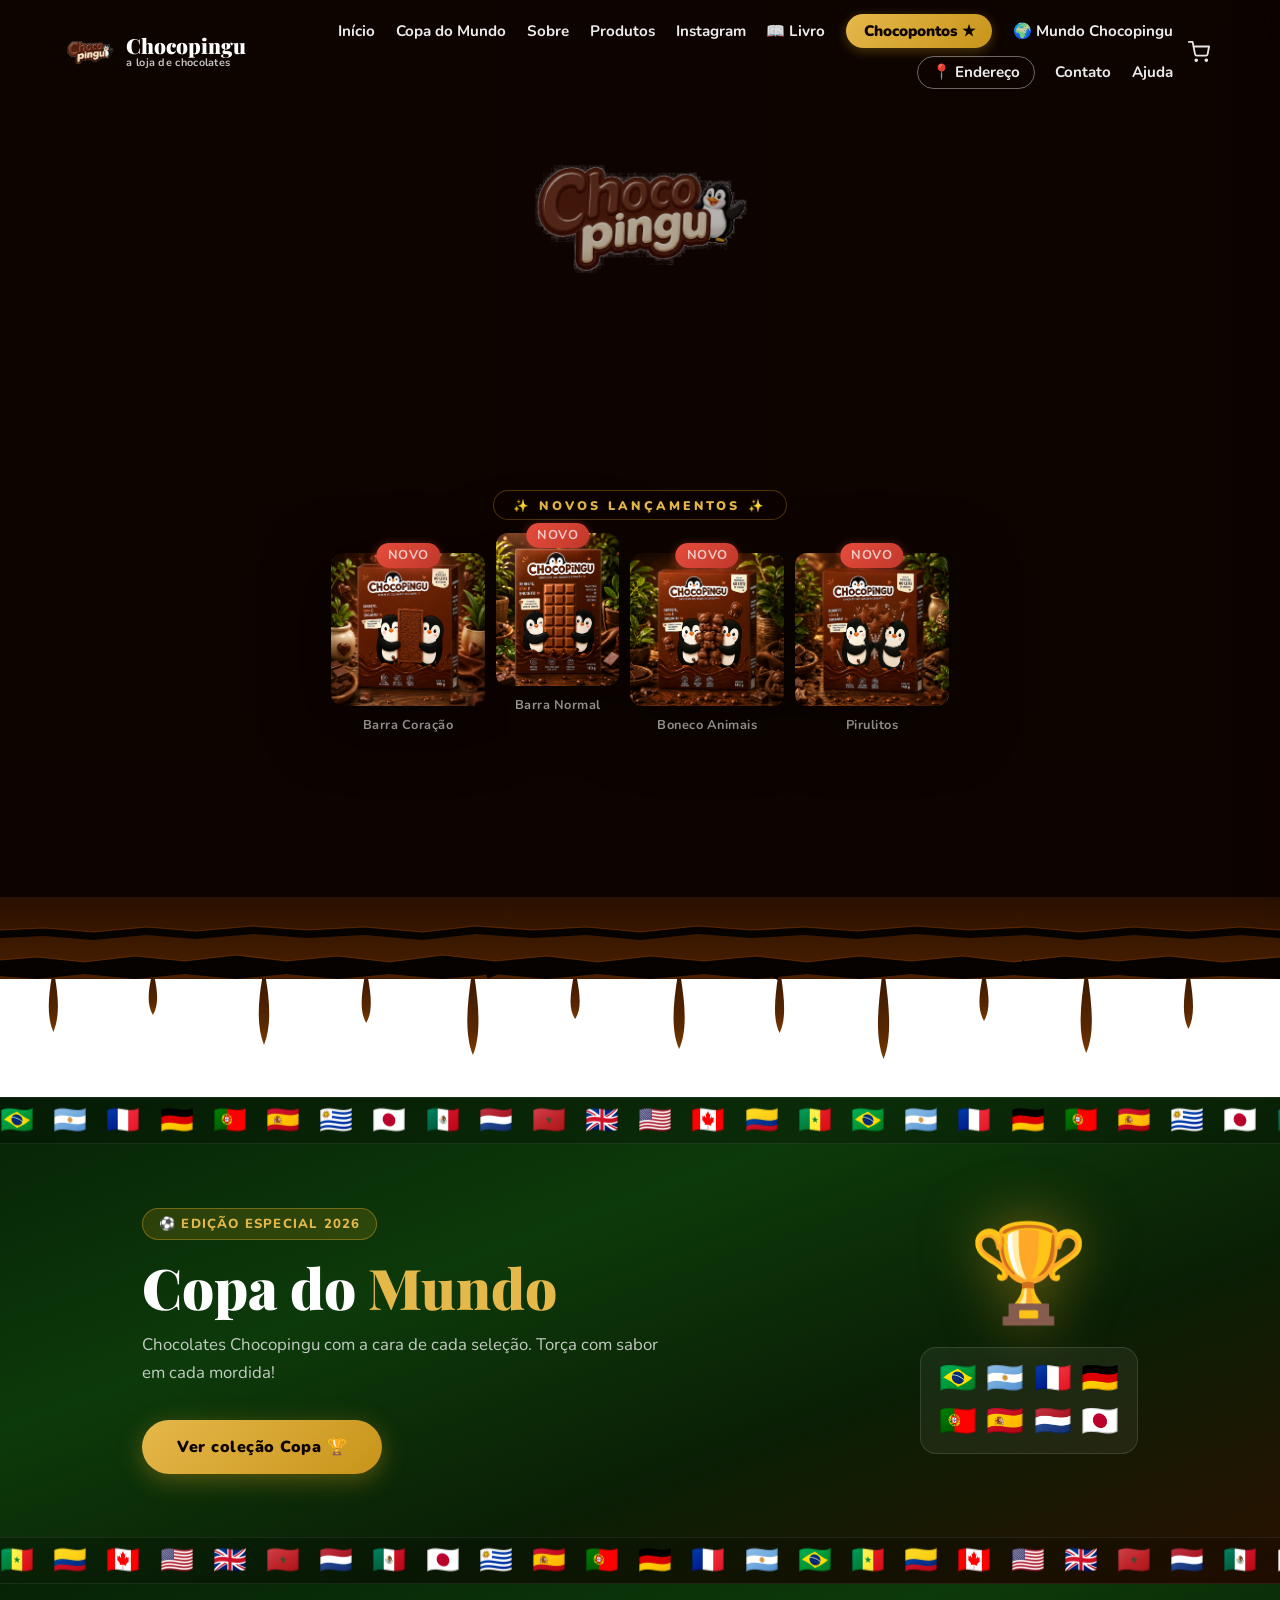
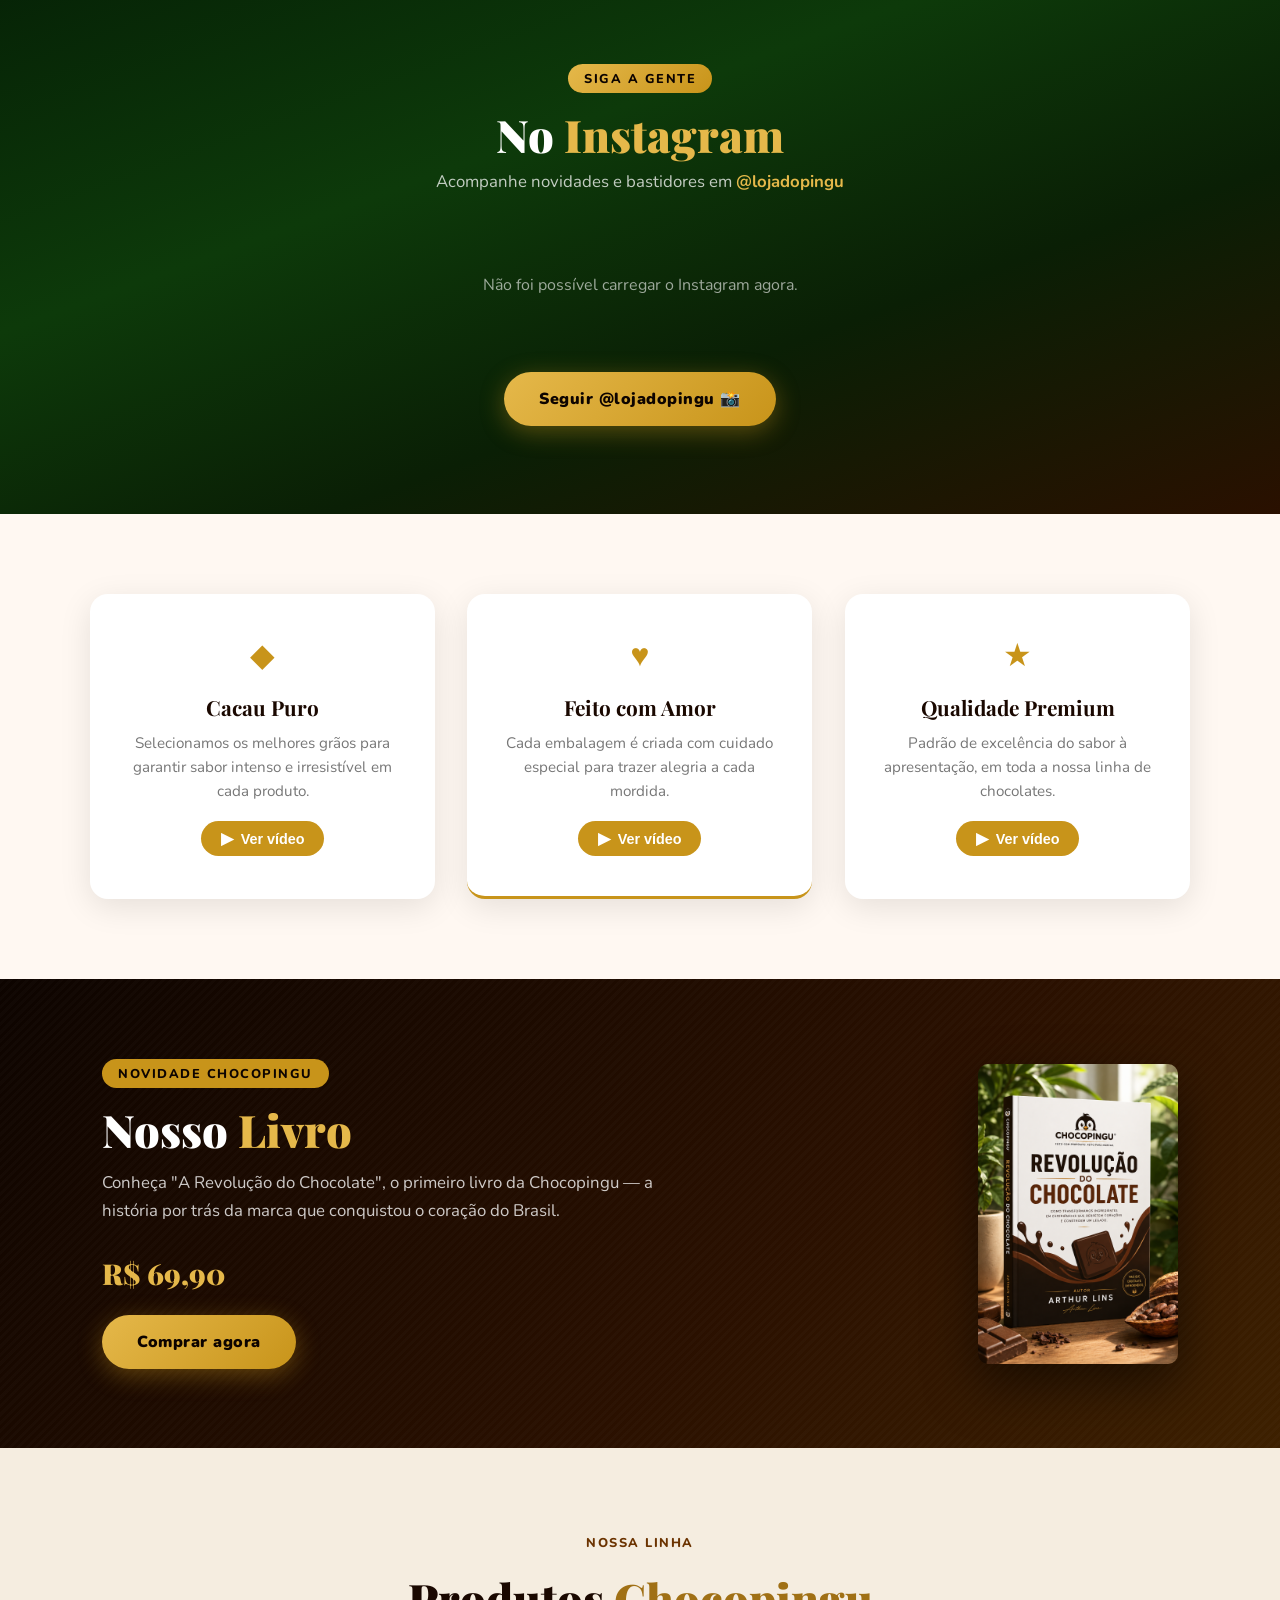
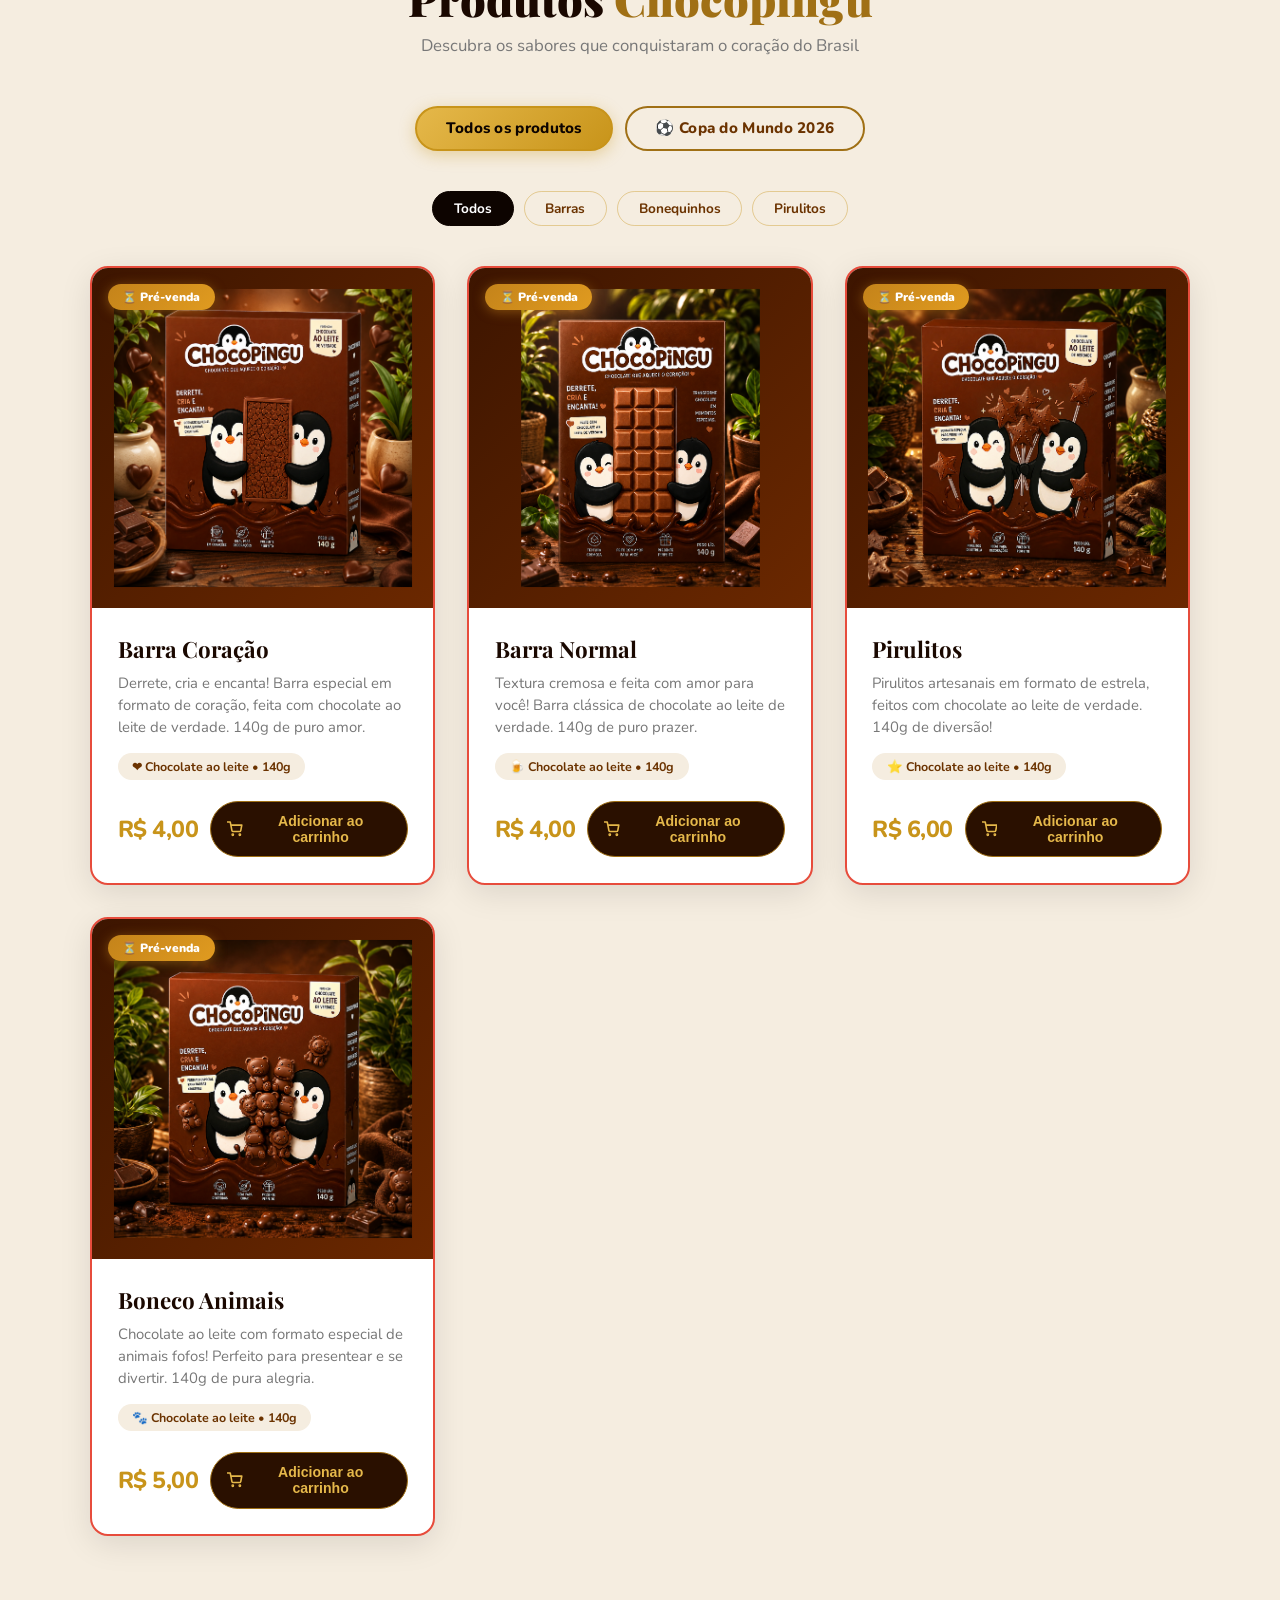
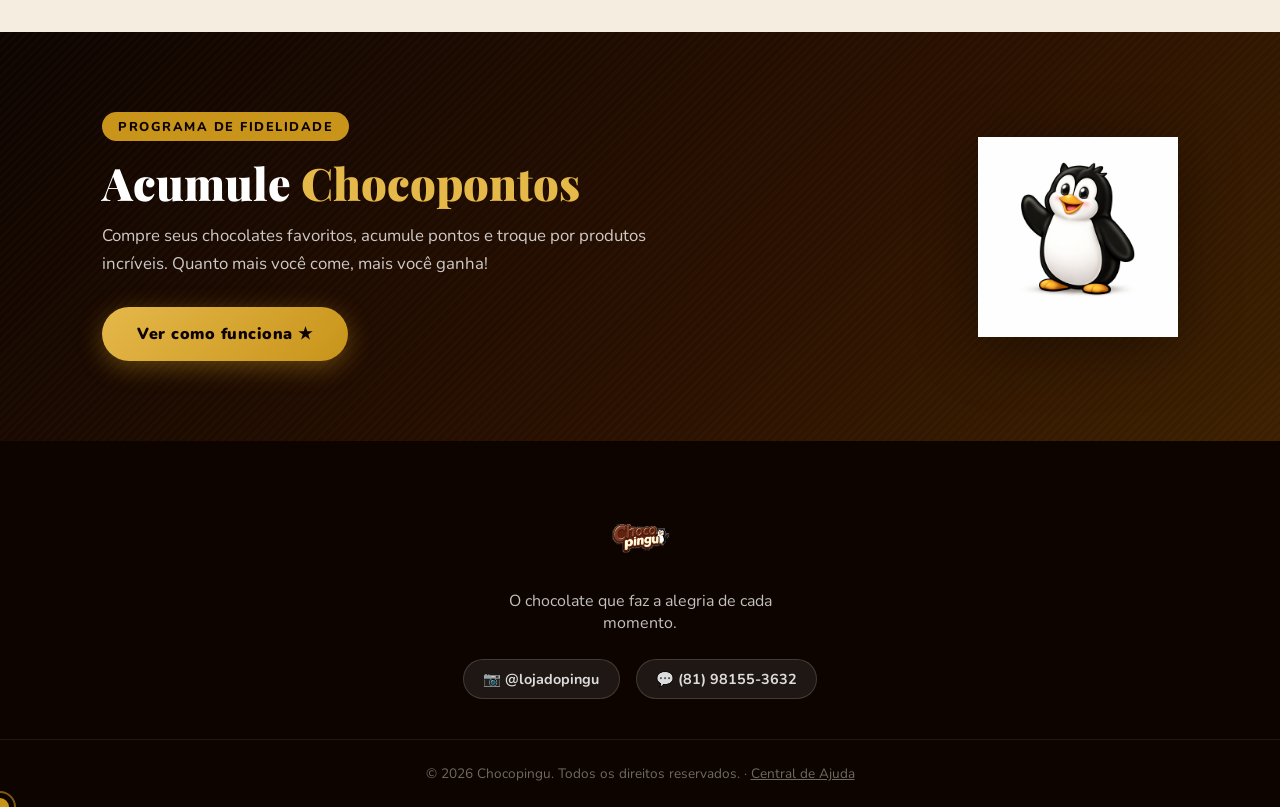
==== index.html @ 3f08a36b "Adiciona Mundo Chocopingu: mapa interativo de lojas/pontos em /mundo Nova página pública /mundo com " ====
<!DOCTYPE html>
<html lang="pt-BR">
<head>
  <meta charset="UTF-8" />
  <meta name="viewport" content="width=device-width, initial-scale=1.0" />
  <title>Chocopingu — Chocolate que diverte!</title>
  <link rel="icon" href="imagens/logo2.png" />
  <link rel="preconnect" href="https://fonts.googleapis.com" />
  <link rel="preconnect" href="https://fonts.gstatic.com" crossorigin />
  <link href="https://fonts.googleapis.com/css2?family=Playfair+Display:wght@700;900&family=Nunito:wght@400;600;700;800;900&display=swap" rel="stylesheet" />
  <link rel="stylesheet" href="style.css" />
  <script src="https://accounts.google.com/gsi/client" async defer></script>
</head>
<body>

  <!-- ===== NAVBAR ===== -->
  <header class="navbar" id="navbar">
    <a href="#inicio" class="navbar-logo">
      <img src="imagens/logo2.png" alt="Chocopingu" />
      <span class="navbar-logo-texto">
        <strong>Chocopingu</strong>
        <small>a loja de chocolates</small>
      </span>
    </a>
    <button class="menu-toggle" id="menuToggle" aria-label="Menu">&#9776;</button>
    <nav class="nav-links" id="navLinks">
      <a href="#inicio">Início</a>
      <a href="#copa">Copa do Mundo</a>
      <a href="#pilares">Sobre</a>
      <a href="#produtos">Produtos</a>
      <a href="#instagram">Instagram</a>
      <a href="#livro">📖 Livro</a>
      <a href="#" class="nav-chocopontos" id="btnChocopontos">Chocopontos &#9733;</a>
      <a href="/mundo">&#127757; Mundo Chocopingu</a>
      <a href="#" class="nav-endereco" id="btnAbrirEndereco">&#128205; Endereço</a>
      <a href="#rodape">Contato</a>
      <a href="/ajuda">Ajuda</a>
    </nav>
    <div id="navAuth" class="nav-auth"></div>
    <button class="btn-carrinho" id="btnCarrinho" aria-label="Carrinho">
      <svg width="22" height="22" viewBox="0 0 24 24" fill="none" stroke="currentColor" stroke-width="2" stroke-linecap="round" stroke-linejoin="round"><circle cx="9" cy="21" r="1"/><circle cx="20" cy="21" r="1"/><path d="M1 1h4l2.68 13.39a2 2 0 0 0 2 1.61h9.72a2 2 0 0 0 2-1.61L23 6H6"/></svg>
      <span class="carrinho-badge hidden" id="carrinhoBadge">0</span>
    </button>
  </header>

  <!-- ===== HERO ===== -->
  <section class="hero" id="inicio">
    <video class="hero-video-bg" autoplay loop muted playsinline>
      <source src="imagens/videu-caindo.mp4" type="video/mp4" />
    </video>
    <div class="hero-overlay"></div>
    <div class="hero-center">
      <img src="imagens/logo2.png" alt="Chocopingu" class="hero-logo" />
    </div>
    <div class="hero-produtos-preview">
      <div class="hero-novos-label">&#10024; NOVOS LANÇAMENTOS &#10024;</div>
      <div class="hero-preview-row hero-preview-row--4">
        <div class="preview-wrap preview-novo">
          <span class="preview-badge-novo">NOVO</span>
          <img src="imagens/barra-coracao.png" alt="Barra Coração" />
          <span>Barra Coração</span>
        </div>
        <div class="preview-wrap preview-center preview-novo">
          <span class="preview-badge-novo">NOVO</span>
          <img src="imagens/barra-normal.png" alt="Barra Normal" />
          <span>Barra Normal</span>
        </div>
        <div class="preview-wrap preview-novo">
          <span class="preview-badge-novo">NOVO</span>
          <img src="imagens/bonecos-animais.png" alt="Boneco Animais" />
          <span>Boneco Animais</span>
        </div>
        <div class="preview-wrap preview-novo">
          <span class="preview-badge-novo">NOVO</span>
          <img src="imagens/pirulitos-novo.png" alt="Pirulitos" />
          <span>Pirulitos</span>
        </div>
      </div>
    </div>
    <div class="hero-bubbles">
      <span></span><span></span><span></span><span></span><span></span>
    </div>
  </section>

  <!-- ===== RACHADURAS + PINGOS ===== -->
  <div class="choco-drip">
    <svg viewBox="0 0 1440 200" preserveAspectRatio="none" xmlns="http://www.w3.org/2000/svg">
      <defs>
        <linearGradient id="chocoBase" x1="0" y1="0" x2="0" y2="1">
          <stop offset="0%"   stop-color="#2a1000"/>
          <stop offset="100%" stop-color="#4a2000"/>
        </linearGradient>
        <linearGradient id="dripColor" x1="0" y1="0" x2="0" y2="1">
          <stop offset="0%"   stop-color="#3d1800"/>
          <stop offset="70%"  stop-color="#5a2800"/>
          <stop offset="100%" stop-color="#7a3c00"/>
        </linearGradient>
      </defs>
      <rect x="0" y="0" width="1440" height="82" fill="url(#chocoBase)"/>
      <path d="M 0,33 L 50,31 L 105,35 L 165,30 L 220,34 L 285,29 L 345,33
               L 410,30 L 475,35 L 535,29 L 600,33 L 660,30 L 720,35 L 785,29
               L 845,33 L 905,30 L 965,34 L 1030,29 L 1090,33 L 1155,30 L 1215,35
               L 1275,30 L 1340,34 L 1395,30 L 1440,33
               L 1440,41 L 1395,38 L 1340,42 L 1275,38 L 1215,43 L 1155,38 L 1090,41
               L 1030,37 L 965,42 L 905,38 L 845,41 L 785,37 L 720,43 L 660,38
               L 600,41 L 535,37 L 475,43 L 410,38 L 345,41 L 285,37 L 220,42
               L 165,38 L 105,43 L 50,39 L 0,41 Z" fill="#050200"/>
      <polyline points="0,33 50,31 105,35 165,30 220,34 285,29 345,33 410,30 475,35 535,29 600,33 660,30 720,35 785,29 845,33 905,30 965,34 1030,29 1090,33 1155,30 1215,35 1275,30 1340,34 1395,30 1440,33"
                stroke="rgba(160,70,0,0.45)" stroke-width="1.2" fill="none"/>
      <path d="M 0,63 L 42,60 L 95,65 L 152,59 L 208,64 L 265,58 L 322,64
               L 380,59 L 438,65 L 498,58 L 557,64 L 615,59 L 672,65 L 732,59
               L 792,64 L 850,59 L 908,65 L 967,59 L 1025,64 L 1083,59 L 1140,65
               L 1198,59 L 1258,64 L 1315,59 L 1375,65 L 1440,60
               L 1440,82 L 1375,79 L 1315,82 L 1258,78 L 1198,82 L 1140,78 L 1083,82
               L 1025,77 L 967,82 L 908,77 L 850,82 L 792,77 L 732,82 L 672,77
               L 615,82 L 557,77 L 498,82 L 438,77 L 380,82 L 322,77 L 265,82
               L 208,77 L 152,82 L 95,77 L 42,82 L 0,79 Z" fill="#050200"/>
      <polyline points="0,63 42,60 95,65 152,59 208,64 265,58 322,64 380,59 438,65 498,58 557,64 615,59 672,65 732,59 792,64 850,59 908,65 967,59 1025,64 1083,59 1140,65 1198,59 1258,64 1315,59 1375,65 1440,60"
                stroke="rgba(160,70,0,0.45)" stroke-width="1.2" fill="none"/>
      <path d="M 530,64 L 545,72 L 552,68 L 558,76 L 548,80" stroke="#050200" stroke-width="4" fill="none"/>
      <path d="M 880,64 L 868,71 L 874,68 L 866,77 L 876,82" stroke="#050200" stroke-width="3" fill="none"/>
      <path d="M 1150,64 L 1162,73 L 1155,69 L 1163,78" stroke="#050200" stroke-width="3" fill="none"/>
      <path d="M 58,81  C 55,98  52,118 60,135  C 68,118 65,98  62,81  Z" fill="url(#dripColor)"/>
      <path d="M 170,81 C 167,94  165,108 172,118 C 179,108 177,94  174,81 Z" fill="url(#dripColor)"/>
      <path d="M 295,81 C 291,102 288,128 297,148 C 306,128 303,102 299,81 Z" fill="url(#dripColor)"/>
      <path d="M 410,81 C 407,96  404,114 412,126 C 420,114 417,96  414,81 Z" fill="url(#dripColor)"/>
      <path d="M 530,81 C 526,106 522,136 532,158 C 542,136 538,106 534,81 Z" fill="url(#dripColor)"/>
      <path d="M 645,81 C 642,96  639,112 647,122 C 655,112 652,96  649,81 Z" fill="url(#dripColor)"/>
      <path d="M 762,81 C 758,104 754,132 764,152 C 774,132 770,104 766,81 Z" fill="url(#dripColor)"/>
      <path d="M 875,81 C 872,100 869,122 877,136 C 885,122 882,100 879,81 Z" fill="url(#dripColor)"/>
      <path d="M 992,81 C 988,108 984,140 994,162 C 1004,140 1000,108 996,81 Z" fill="url(#dripColor)"/>
      <path d="M 1105,81 C 1102,96 1099,112 1107,124 C 1115,112 1112,96 1109,81 Z" fill="url(#dripColor)"/>
      <path d="M 1220,81 C 1216,106 1212,136 1222,156 C 1232,136 1228,106 1224,81 Z" fill="url(#dripColor)"/>
      <path d="M 1335,81 C 1332,100 1329,118 1337,132 C 1345,118 1342,100 1339,81 Z" fill="url(#dripColor)"/>
    </svg>
  </div>

  <!-- ===== COPA DO MUNDO 2026 ===== -->
  <section class="copa-section" id="copa">
    <div class="copa-flags-strip">
      <div class="copa-flags-track">
        <span>🇧🇷</span><span>🇦🇷</span><span>🇫🇷</span><span>🇩🇪</span><span>🇵🇹</span><span>🇪🇸</span><span>🇺🇾</span><span>🇯🇵</span><span>🇲🇽</span><span>🇳🇱</span><span>🇲🇦</span><span>🇬🇧</span><span>🇺🇸</span><span>🇨🇦</span><span>🇨🇴</span><span>🇸🇳</span>
        <span>🇧🇷</span><span>🇦🇷</span><span>🇫🇷</span><span>🇩🇪</span><span>🇵🇹</span><span>🇪🇸</span><span>🇺🇾</span><span>🇯🇵</span><span>🇲🇽</span><span>🇳🇱</span><span>🇲🇦</span><span>🇬🇧</span><span>🇺🇸</span><span>🇨🇦</span><span>🇨🇴</span><span>🇸🇳</span>
      </div>
    </div>
    <div class="copa-main">
      <div class="copa-esq reveal reveal-esq">
        <span class="copa-pill">⚽ Edição Especial 2026</span>
        <h2>Copa do <span>Mundo</span></h2>
        <p>Chocolates Chocopingu com a cara de cada seleção. Torça com sabor em cada mordida!</p>
        <button class="btn-ouro btn-copa-cta" onclick="document.getElementById('produtos').scrollIntoView({behavior:'smooth'});setTimeout(()=>mudarAba('copa'),700)">
          Ver coleção Copa &#127942;
        </button>
      </div>
      <div class="copa-dir reveal reveal-dir">
        <div class="copa-trofeu">🏆</div>
        <div class="copa-paises">
          <span>🇧🇷</span><span>🇦🇷</span><span>🇫🇷</span><span>🇩🇪</span>
          <span>🇵🇹</span><span>🇪🇸</span><span>🇳🇱</span><span>🇯🇵</span>
        </div>
      </div>
    </div>
    <div class="copa-flags-strip copa-flags-bottom">
      <div class="copa-flags-track copa-flags-rtl">
        <span>🇸🇳</span><span>🇨🇴</span><span>🇨🇦</span><span>🇺🇸</span><span>🇬🇧</span><span>🇲🇦</span><span>🇳🇱</span><span>🇲🇽</span><span>🇯🇵</span><span>🇺🇾</span><span>🇪🇸</span><span>🇵🇹</span><span>🇩🇪</span><span>🇫🇷</span><span>🇦🇷</span><span>🇧🇷</span>
        <span>🇸🇳</span><span>🇨🇴</span><span>🇨🇦</span><span>🇺🇸</span><span>🇬🇧</span><span>🇲🇦</span><span>🇳🇱</span><span>🇲🇽</span><span>🇯🇵</span><span>🇺🇾</span><span>🇪🇸</span><span>🇵🇹</span><span>🇩🇪</span><span>🇫🇷</span><span>🇦🇷</span><span>🇧🇷</span>
      </div>
    </div>
  </section>

  <!-- ===== INSTAGRAM ===== -->
  <section class="instagram-feed" id="instagram">
    <div class="section-header reveal">
      <span class="section-tag">Siga a gente</span>
      <h2>No <span>Instagram</span></h2>
      <p class="section-sub">Acompanhe novidades e bastidores em <a href="https://www.instagram.com/lojadopingu" target="_blank" rel="noopener">@lojadopingu</a></p>
    </div>
    <div class="instagram-grid reveal" id="instagramGrid">
      <p class="instagram-empty">Carregando posts...</p>
    </div>
    <div class="instagram-cta">
      <a class="btn-ouro" href="https://www.instagram.com/lojadopingu" target="_blank" rel="noopener">Seguir @lojadopingu &#128248;</a>
    </div>
  </section>

  <!-- ===== PILARES ===== -->
  <section class="pilares" id="pilares">
    <div class="pilares-grid">
      <div class="pilar reveal">
        <div class="pilar-icone">&#9670;</div>
        <h3>Cacau Puro</h3>
        <p>Selecionamos os melhores grãos para garantir sabor intenso e irresistível em cada produto.</p>
        <button class="btn-play-video" id="btnAbrirVideo" aria-label="Ver vídeo do cacau">
          <span class="play-icon">&#9654;</span> Ver vídeo
        </button>
      </div>
      <div class="pilar pilar-destaque reveal">
        <div class="pilar-icone">&#9829;</div>
        <h3>Feito com Amor</h3>
        <p>Cada embalagem é criada com cuidado especial para trazer alegria a cada mordida.</p>
        <button class="btn-play-video" id="btnAbrirVideoAmor" aria-label="Ver vídeo feito com amor">
          <span class="play-icon">&#9654;</span> Ver vídeo
        </button>
      </div>
      <div class="pilar reveal">
        <div class="pilar-icone">&#9733;</div>
        <h3>Qualidade Premium</h3>
        <p>Padrão de excelência do sabor à apresentação, em toda a nossa linha de chocolates.</p>
        <button class="btn-play-video" id="btnAbrirVideoPremium" aria-label="Ver vídeo qualidade premium">
          <span class="play-icon">&#9654;</span> Ver vídeo
        </button>
      </div>
    </div>
  </section>

  <!-- ===== BANNER LIVRO ===== -->
  <div class="banner-livro" id="livro">
    <div class="banner-content reveal">
      <span class="section-tag tag-ouro">Novidade Chocopingu</span>
      <h2>Nosso <span>Livro</span></h2>
      <p>Conheça "A Revolução do Chocolate", o primeiro livro da Chocopingu — a história por trás da marca que conquistou o coração do Brasil.</p>
      <span class="banner-livro-preco">R$ 69,90</span>
      <button class="btn-ouro" onclick="comprarLivro()">Comprar agora</button>
    </div>
    <img src="imagens/capa-revolucao-do-chocolate.png" alt="Capa do livro A Revolução do Chocolate" class="banner-livro-capa" />
  </div>

  <!-- ===== PRODUTOS ===== -->
  <section class="produtos" id="produtos">
    <div class="section-header reveal">
      <span class="section-tag">Nossa Linha</span>
      <h2>Produtos <span>Chocopingu</span></h2>
      <p class="section-sub">Descubra os sabores que conquistaram o coração do Brasil</p>
    </div>

    <div class="catalogo-tabs">
      <button class="catalogo-tab ativo" id="tabTodos" onclick="mudarAba('todos')">Todos os produtos</button>
      <button class="catalogo-tab" id="tabCopa" onclick="mudarAba('copa')">⚽ Copa do Mundo 2026</button>
    </div>

    <div class="categoria-filtros" id="categoriaFiltros">
      <button class="categoria-filtro ativo" data-cat="todos" onclick="filtrarCategoria('todos')">Todos</button>
      <button class="categoria-filtro" data-cat="barras" onclick="filtrarCategoria('barras')">Barras</button>
      <button class="categoria-filtro" data-cat="bonequinhos" onclick="filtrarCategoria('bonequinhos')">Bonequinhos</button>
      <button class="categoria-filtro" data-cat="pirulitos" onclick="filtrarCategoria('pirulitos')">Pirulitos</button>
    </div>

    <div class="produtos-grid reveal" id="gridTodos"></div>

    <!-- ===== COPA DO MUNDO — VOTAÇÃO ===== -->
    <div class="hidden" id="gridCopa">
      <div class="copa-vote-section">
        <div class="copa-vote-hero">
          <span class="copa-pill-cat">⚽ Copa do Mundo 2026</span>
          <h3 class="copa-vote-titulo">Quem vai ganhar a Copa?</h3>
          <p class="copa-vote-sub">Vote no seu favorito e veja o placar em tempo real!</p>
          <div id="copaVotadoInfo" class="copa-votado-info hidden">
            Você votou em <strong id="copaVotadoNome"></strong> <span id="copaVotadoFlag"></span>
            <button class="copa-mudar-voto" onclick="mudarVotoCopa()">Mudar voto</button>
          </div>
          <p class="copa-total-votos"><span id="copaTotalVotos">0</span> votos registrados</p>
        </div>
        <div class="copa-paises-grid" id="copaPaisesGrid"></div>
      </div>
    </div>

  </section>

  <!-- ===== BANNER CHOCOPONTOS ===== -->
  <div class="banner-chocopontos">
    <div class="banner-content reveal">
      <span class="section-tag tag-ouro">Programa de fidelidade</span>
      <h2>Acumule <span>Chocopontos</span></h2>
      <p>Compre seus chocolates favoritos, acumule pontos e troque por produtos incríveis. Quanto mais você come, mais você ganha!</p>
      <button class="btn-ouro" id="btnChocopontosBanner">Ver como funciona &#9733;</button>
    </div>
    <img src="imagens/pingu_squared.png" alt="Pingu" class="banner-pingu" />
  </div>

  <!-- ===== MODAL CHOCOPONTOS ===== -->
  <div class="modal-overlay" id="modalChocopontos">
    <div class="modal-box">
      <button class="modal-fechar" id="fecharModal">&#10005;</button>
      <div class="modal-header">
        <img src="imagens/logo2.png" alt="Chocopingu" class="modal-logo" />
        <h2>Chocopontos <span>&#9733;</span></h2>
        <p>Acumule pontos em cada compra e troque por produtos deliciosos!</p>
        <p class="modal-ganha-aviso">&#127881; A cada compra em dinheiro você ganha <strong>2 chocopontos</strong>!</p>
      </div>
      <div class="chocopontos-saldo-consulta">
        <input type="text" id="cpfSaldoChocopontos" placeholder="Digite seu CPF" maxlength="14" inputmode="numeric" />
        <button type="button" id="btnVerSaldoChocopontos">Ver meus chocopontos</button>
        <p class="saldo-chocopontos-resultado" id="saldoChocopontosModal"></p>
      </div>

      <div class="cp-tabs">
        <button class="cp-tab ativo" data-cptab="resgatar" onclick="cpMudarAba('resgatar')">🎁 Resgatar</button>
        <button class="cp-tab" data-cptab="missoes" onclick="cpMudarAba('missoes')">🎯 Missões</button>
        <button class="cp-tab" data-cptab="conquistas" onclick="cpMudarAba('conquistas')">🏅 Conquistas</button>
        <button class="cp-tab" data-cptab="historico" onclick="cpMudarAba('historico')">📜 Histórico</button>
      </div>

      <div class="cp-tab-content ativo" id="cpTab-resgatar">
        <div class="modal-produtos" style="grid-template-columns:repeat(2,1fr)">
          <div class="modal-card">
            <div class="modal-img-wrap">
              <img src="imagens/barra-coracao.png" alt="Barra Coração" />
            </div>
            <div class="modal-info">
              <h3>Barra Coração</h3>
              <p>Barra especial em formato de coração. 140g de puro amor.</p>
              <span class="modal-pontos">8 chocopontos</span>
              <button class="btn-comprar-chocopontos" onclick="comprarChocopontos(1, 8)">Pagar com Chocopontos</button>
            </div>
          </div>
          <div class="modal-card">
            <div class="modal-img-wrap">
              <img src="imagens/barra-normal.png" alt="Barra Normal" />
            </div>
            <div class="modal-info">
              <h3>Barra Normal</h3>
              <p>Barra clássica de chocolate ao leite. 140g de puro prazer.</p>
              <span class="modal-pontos">10 chocopontos</span>
              <button class="btn-comprar-chocopontos" onclick="comprarChocopontos(2, 10)">Pagar com Chocopontos</button>
            </div>
          </div>
          <div class="modal-card">
            <div class="modal-img-wrap">
              <img src="imagens/pirulitos-novo.png" alt="Pirulitos" />
            </div>
            <div class="modal-info">
              <h3>Pirulitos</h3>
              <p>Pirulitos artesanais em formato de estrela. 140g de diversão!</p>
              <span class="modal-pontos">4 chocopontos</span>
              <button class="btn-comprar-chocopontos" onclick="comprarChocopontos(3, 4)">Pagar com Chocopontos</button>
            </div>
          </div>
          <div class="modal-card">
            <div class="modal-img-wrap">
              <img src="imagens/bonecos-animais.png" alt="Boneco Animais" />
            </div>
            <div class="modal-info">
              <h3>Boneco Animais</h3>
              <p>Chocolate ao leite em formato de animais fofos. 140g de alegria.</p>
              <span class="modal-pontos">8 chocopontos</span>
              <button class="btn-comprar-chocopontos" onclick="comprarChocopontos(4, 8)">Pagar com Chocopontos</button>
            </div>
          </div>
        </div>
      </div>

      <div class="cp-tab-content" id="cpTab-missoes">
        <div id="cpEventosArea"></div>
        <p class="cp-hint" id="cpMissoesHint">Digite seu CPF acima em "Ver meus chocopontos" para liberar o resgate das missões.</p>
        <div class="cp-lista" id="cpMissoesLista"></div>
      </div>

      <div class="cp-tab-content" id="cpTab-conquistas">
        <div class="cp-grid-conquistas" id="cpConquistasGrid"><p class="cp-vazio">Carregando conquistas...</p></div>
      </div>

      <div class="cp-tab-content" id="cpTab-historico">
        <p class="cp-hint" id="cpHistoricoHint">Digite seu CPF acima em "Ver meus chocopontos" para ver seu histórico de pontos.</p>
        <div class="cp-historico-lista" id="cpHistoricoLista"></div>
      </div>
    </div>
  </div>

  <!-- ===== MODAL AUTH ===== -->
  <div class="modal-overlay" id="modalAuth">
    <div class="modal-box auth-box">
      <button class="modal-fechar" id="fecharAuth">&#10005;</button>

      <div class="auth-logo">
        <img src="imagens/logo2.png" alt="Chocopingu" />
      </div>

      <!-- ENTRAR -->
      <div class="auth-form" id="formEntrar">
        <button class="btn-google" id="btnGoogleEntrar">
          <svg width="20" height="20" viewBox="0 0 48 48"><path fill="#EA4335" d="M24 9.5c3.5 0 6.6 1.2 9 3.2l6.7-6.7C35.8 2.5 30.2 0 24 0 14.8 0 6.9 5.4 3 13.3l7.8 6C12.8 13.2 17.9 9.5 24 9.5z"/><path fill="#4285F4" d="M46.5 24.5c0-1.6-.1-3.1-.4-4.5H24v8.5h12.7c-.6 3-2.3 5.5-4.8 7.2l7.5 5.8c4.4-4 7.1-10 7.1-17z"/><path fill="#FBBC05" d="M10.8 28.7A14.8 14.8 0 0 1 9.5 24c0-1.6.3-3.2.8-4.7L2.5 13.3A24 24 0 0 0 0 24c0 3.8.9 7.4 2.5 10.6l8.3-5.9z"/><path fill="#34A853" d="M24 48c6.2 0 11.4-2 15.2-5.5l-7.5-5.8c-2 1.4-4.6 2.2-7.7 2.2-6.1 0-11.2-3.7-13.2-9l-7.8 6C6.9 42.6 14.8 48 24 48z"/></svg>
          Continuar com Google
        </button>
        <div class="auth-divider"><span>ou</span></div>
        <input type="email"    class="auth-input" id="entrarEmail" placeholder="Seu e-mail" />
        <input type="password" class="auth-input" id="entrarSenha" placeholder="Sua senha" />
        <button class="btn-ouro auth-submit" id="btnEntrar">Entrar</button>
        <p class="auth-msg" id="msgEntrar"></p>
      </div>

    </div>
  </div>

  <!-- ===== CARRINHO (sidebar) ===== -->
  <div class="carrinho-overlay" id="carrinhoOverlay"></div>
  <aside class="carrinho-sidebar" id="carrinhoSidebar">
    <div class="carrinho-header">
      <h2>&#128722; Meu carrinho</h2>
      <button class="carrinho-fechar" id="fecharCarrinho">&#10005;</button>
    </div>
    <div class="carrinho-itens" id="carrinhoItens"></div>
    <div class="carrinho-rodape" id="carrinhoRodape"></div>
  </aside>

  <!-- ===== MODAL ENDEREÇO ===== -->
  <div class="modal-overlay" id="modalEndereco">
    <div class="modal-box endereco-box">
      <button class="modal-fechar" id="fecharEndereco">&#10005;</button>

      <div class="auth-logo">
        <img src="imagens/logo2.png" alt="Chocopingu" />
      </div>
      <h2 class="endereco-titulo">&#128205; Endereço de entrega</h2>
      <p class="endereco-sub">Salve seu endereço e ele será preenchido automaticamente no seu pedido.</p>

      <div class="endereco-cep-row">
        <input type="text" class="auth-input" id="endCep" placeholder="CEP (00000-000)" maxlength="9" />
        <button class="btn-buscar-cep" id="btnBuscarCep">Buscar</button>
      </div>
      <p class="cep-msg" id="msgCep"></p>

      <div class="endereco-grid">
        <div class="endereco-campo campo-rua">
          <label>Rua / Avenida</label>
          <input type="text" class="auth-input" id="endRua" placeholder="Ex: Rua das Flores" />
        </div>
        <div class="endereco-campo campo-numero">
          <label>Número</label>
          <input type="text" class="auth-input" id="endNumero" placeholder="123" />
        </div>
        <div class="endereco-campo campo-complemento">
          <label>Complemento <span class="opcional">(opcional)</span></label>
          <input type="text" class="auth-input" id="endComplemento" placeholder="Apto, bloco..." />
        </div>
        <div class="endereco-campo campo-bairro">
          <label>Bairro</label>
          <input type="text" class="auth-input" id="endBairro" placeholder="Centro" />
        </div>
        <div class="endereco-campo campo-cidade">
          <label>Cidade</label>
          <input type="text" class="auth-input" id="endCidade" placeholder="Recife" />
        </div>
        <div class="endereco-campo campo-estado">
          <label>Estado</label>
          <select class="auth-input" id="endEstado">
            <option value="">UF</option>
            <option>AC</option><option>AL</option><option>AP</option><option>AM</option>
            <option>BA</option><option>CE</option><option>DF</option><option>ES</option>
            <option>GO</option><option>MA</option><option>MT</option><option>MS</option>
            <option>MG</option><option>PA</option><option>PB</option><option>PR</option>
            <option>PE</option><option>PI</option><option>RJ</option><option>RN</option>
            <option>RS</option><option>RO</option><option>RR</option><option>SC</option>
            <option>SP</option><option>SE</option><option>TO</option>
          </select>
        </div>
      </div>

      <button class="btn-ouro auth-submit" id="btnSalvarEndereco">Salvar endereço</button>
      <p class="auth-msg" id="msgEndereco"></p>
    </div>
  </div>

  <!-- ===== FOOTER ===== -->
  <footer class="footer" id="rodape">
    <div class="footer-top">
      <img src="imagens/logo2.png" alt="Chocopingu" class="footer-logo" />
      <p class="footer-slogan">O chocolate que faz a alegria de cada momento.</p>
      <div class="footer-social">
        <a href="https://www.instagram.com/lojadopingu" target="_blank" rel="noopener" class="social-btn">&#128247; @lojadopingu</a>
        <a href="https://wa.me/5581981553632" target="_blank" rel="noopener" class="social-btn">&#128172; (81) 98155-3632</a>
      </div>
    </div>
    <div class="footer-bottom">
      <p>&copy; 2026 Chocopingu. Todos os direitos reservados. &middot; <a href="/ajuda" style="color:inherit;text-decoration:underline;">Central de Ajuda</a></p>
    </div>
  </footer>

  <!-- ===== MODAL VÍDEO CACAU ===== -->
  <div class="modal-overlay" id="modalVideo">
    <div class="modal-box video-box">
      <button class="modal-fechar" id="fecharVideo">&#10005;</button>
      <h2 class="video-titulo">&#9670; Cacau Puro</h2>
      <video id="playerCacau" loop playsinline controls style="width:100%;border-radius:12px;margin-top:.8rem;">
        <source src="imagens/videu cacau.mp4" type="video/mp4" />
      </video>
    </div>
  </div>

  <!-- ===== MODAL VÍDEO FEITO COM AMOR ===== -->
  <div class="modal-overlay" id="modalVideoAmor">
    <div class="modal-box video-box">
      <button class="modal-fechar" id="fecharVideoAmor">&#10005;</button>
      <h2 class="video-titulo">&#9829; Feito com Amor</h2>
      <video id="playerAmor" loop playsinline controls style="width:100%;border-radius:12px;margin-top:.8rem;">
        <source src="imagens/video-feito-com-amor.mp4" type="video/mp4" />
      </video>
    </div>
  </div>

  <!-- ===== MODAL VÍDEO QUALIDADE PREMIUM ===== -->
  <div class="modal-overlay" id="modalVideoPremium">
    <div class="modal-box video-box">
      <button class="modal-fechar" id="fecharVideoPremium">&#10005;</button>
      <h2 class="video-titulo">&#9733; Qualidade Premium</h2>
      <video id="playerPremium" loop playsinline controls style="width:100%;border-radius:12px;margin-top:.8rem;">
        <source src="imagens/video-qualidade-premium.mp4" type="video/mp4" />
      </video>
    </div>
  </div>

  <!-- ===== MODAL TIPO DE CHOCOLATE ===== -->
  <div class="modal-overlay" id="modalTipoChocolate">
    <div class="modal-box tipo-choco-box">
      <button class="modal-fechar" id="fecharTipoChocolate">&#10005;</button>
      <div class="modal-header">
        <h2 class="tipo-choco-titulo">&#127848; Personalize seu pedido</h2>
        <p class="tipo-choco-sub">Escolha o tipo de chocolate para cada produto</p>
      </div>
      <div id="tipoChocoItens"></div>
      <button class="btn-tipo-confirmar" id="btnConfirmarTipo">Continuar para pagamento ›</button>
    </div>
  </div>

  <div class="cursor-dot" id="cursorDot"></div>
  <div class="cursor-ring" id="cursorRing"></div>

  <script src="script.js"></script>
  <script async src="https://www.instagram.com/embed.js"></script>
  <script>
    var PRODS_DEF = [
      {id:1, nome:'Barra Coração',  preco:4.00, img:'imagens/barra-coracao.png',    tag:'❤ Chocolate ao leite • 140g', desc:'Derrete, cria e encanta! Barra especial em formato de coração, feita com chocolate ao leite de verdade. 140g de puro amor.', categoria:'barras'},
      {id:2, nome:'Barra Normal',   preco:4.00, img:'imagens/barra-normal.png',     tag:'🍺 Chocolate ao leite • 140g', desc:'Textura cremosa e feita com amor para você! Barra clássica de chocolate ao leite de verdade. 140g de puro prazer.', categoria:'barras'},
      {id:3, nome:'Pirulitos',      preco:6.00, img:'imagens/pirulitos-novo.png',   tag:'⭐ Chocolate ao leite • 140g', desc:'Pirulitos artesanais em formato de estrela, feitos com chocolate ao leite de verdade. 140g de diversão!', categoria:'pirulitos'},
      {id:4, nome:'Boneco Animais', preco:5.00, img:'imagens/bonecos-animais.png',  tag:'🐾 Chocolate ao leite • 140g', desc:'Chocolate ao leite com formato especial de animais fofos! Perfeito para presentear e se divertir. 140g de pura alegria.', categoria:'bonequinhos'}
    ];

    var categoriaAtual = 'todos';

    function filtrarCategoria(cat) {
      categoriaAtual = cat;
      document.querySelectorAll('.categoria-filtro').forEach(function(btn) {
        btn.classList.toggle('ativo', btn.getAttribute('data-cat') === cat);
      });
      renderGridProdutos();
    }

    var PROMOCOES_ATIVAS = [];

    function renderGridProdutos() {
      var DBKEY = 'chocopingu_db_v2';
      var dbProds = null;
      try {
        var raw = localStorage.getItem(DBKEY);
        if (raw) {
          var db = JSON.parse(raw);
          if (db && Array.isArray(db.produtos)) dbProds = db.produtos;
        }
      } catch(e) {}

      var svg = '<svg width="16" height="16" viewBox="0 0 24 24" fill="none" stroke="currentColor" stroke-width="2.5" stroke-linecap="round" stroke-linejoin="round"><circle cx="9" cy="21" r="1"/><circle cx="20" cy="21" r="1"/><path d="M1 1h4l2.68 13.39a2 2 0 0 0 2 1.61h9.72a2 2 0 0 0 2-1.61L23 6H6"/></svg>';

      var prods = categoriaAtual === 'todos' ? PRODS_DEF : PRODS_DEF.filter(function(p){ return p.categoria === categoriaAtual; });
      var agora = new Date();

      var html = prods.map(function(p) {
        var dbP = dbProds ? dbProds.find(function(x){return x.id===p.id;}) : null;
        var isPrev = dbP ? (dbP.preVenda !== false) : true;
        var precoBase = (dbP && Number(dbP.venda) > 0) ? Number(dbP.venda) : p.preco;
        var promo = PROMOCOES_ATIVAS.filter(function(pr){ return pr.produto_id === p.id; })
          .find(function(pr){ return new Date(pr.data_inicio) <= agora && agora <= new Date(pr.data_fim); });
        var preco = promo ? Number(promo.preco_promocional) : precoBase;
        var precoFmt = 'R$ ' + preco.toFixed(2).replace('.', ',');
        var precoBaseFmt = 'R$ ' + precoBase.toFixed(2).replace('.', ',');
        var badgeClass = isPrev ? 'badge badge-prevenda' : 'badge badge-disponivel';
        var badgeText  = isPrev ? '&#9203; Pré-venda' : '&#10003; Disponível';
        var cardClass  = isPrev ? 'produto-card destaque produto-card-novo' : 'produto-card destaque';
        var precoHtml = promo
          ? '<span class="produto-preco-de">' + precoBaseFmt + '</span> <span class="produto-preco produto-preco-promo">' + precoFmt + '</span> <span class="tag-promo">&#128293; Promoção</span>'
          : '<span class="produto-preco">' + precoFmt + '</span>';
        return '<div class="' + cardClass + '" data-prod-id="' + p.id + '">' +
          '<span class="' + badgeClass + '" id="badge-prod-' + p.id + '">' + badgeText + '</span>' +
          '<div class="produto-img-wrap"><img src="' + p.img + '" alt="' + p.nome + ' Chocopingu" /></div>' +
          '<div class="produto-info">' +
            '<h3>' + p.nome + '</h3>' +
            '<p>' + p.desc + '</p>' +
            '<span class="tag tag-novo">' + p.tag + '</span>' +
            '<div class="produto-preco-row">' +
              precoHtml +
              '<button class="btn-add-carrinho" onclick="adicionarAoCarrinho(\'' + p.nome + '\',\'' + p.img + '\',' + preco + ')">' +
                svg + ' Adicionar ao carrinho' +
              '</button>' +
            '</div>' +
          '</div>' +
        '</div>';
      }).join('');

      document.getElementById('gridTodos').innerHTML = html;
    }

    function carregarPromocoesAtivas() {
      fetch('/api/admin-chocopontos-config?tipo=promocoes').then(function(r){ return r.json(); }).then(function(data) {
        PROMOCOES_ATIVAS = Array.isArray(data) ? data : [];
        renderGridProdutos();
      }).catch(function(){});
    }

    renderGridProdutos();
    carregarPromocoesAtivas();
  </script>
</body>
</html>
---- style.css ----
/* ===== VARIÁVEIS ===== */
:root {
  --ouro:        #C8941A;
  --ouro-claro:  #E5B84A;
  --ouro-escuro: #A07015;
  --choco:       #0d0400;
  --choco-mid:   #2a1000;
  --choco-claro: #6b3300;
  --creme:       #FFF8F2;
  --bege:        #F5EDE0;
  --texto:       #1a0800;
  --cinza:       #777;
  --branco:      #ffffff;
  --radius:      18px;
  --sombra:      0 8px 32px rgba(13,4,0,0.10);
  --sombra-h:    0 24px 56px rgba(13,4,0,0.18);
}

/* ===== RESET ===== */
*, *::before, *::after { box-sizing: border-box; margin: 0; padding: 0; }
html { scroll-behavior: smooth; }
body {
  font-family: 'Nunito', sans-serif;
  color: var(--texto);
  background: var(--branco);
  overflow-x: hidden;
  cursor: none;
}
img { max-width: 100%; display: block; }
a   { text-decoration: none; color: inherit; }

/* ===== SCROLL REVEAL: aparece rápido ao descer, some e reaparece ao subir ===== */
.reveal {
  opacity: 0;
  transform: translateY(26px);
  transition: opacity .32s ease-out, transform .32s ease-out;
  will-change: opacity, transform;
}
.reveal.mostrar { opacity: 1; transform: translateY(0); }
.reveal-esq { transform: translateX(-32px); }
.reveal-esq.mostrar { transform: translateX(0); }
.reveal-dir { transform: translateX(32px); }
.reveal-dir.mostrar { transform: translateX(0); }
@media (prefers-reduced-motion: reduce) {
  .reveal, .reveal-esq, .reveal-dir { opacity: 1; transform: none; transition: none; }
}

/* ===== CURSOR ===== */
.cursor-dot {
  position: fixed; width: 18px; height: 18px;
  background: var(--ouro); border-radius: 50%;
  pointer-events: none; z-index: 9999;
  transform: translate(-50%,-50%);
  transition: transform .08s, background .2s;
}
.cursor-ring {
  position: fixed; width: 32px; height: 32px;
  border: 2px solid rgba(200,148,26,.6); border-radius: 50%;
  pointer-events: none; z-index: 9998;
  transform: translate(-50%,-50%);
  transition: left .12s ease-out, top .12s ease-out, width .2s, height .2s;
}
body:has(a:hover) .cursor-dot,
body:has(button:hover) .cursor-dot { background: var(--ouro-escuro); transform: translate(-50%,-50%) scale(1.7); }
body:has(a:hover) .cursor-ring,
body:has(button:hover) .cursor-ring { width: 48px; height: 48px; border-color: var(--ouro); }

/* ===== BOTÕES ===== */
.btn-ouro {
  display: inline-block;
  background: linear-gradient(135deg, var(--ouro-claro), var(--ouro));
  color: var(--choco);
  font-family: 'Nunito', sans-serif;
  font-weight: 900;
  font-size: 1rem;
  padding: 1rem 2.2rem;
  border-radius: 50px;
  border: none;
  cursor: pointer;
  letter-spacing: .5px;
  box-shadow: 0 6px 24px rgba(200,148,26,.4);
  transition: transform .2s, box-shadow .2s, filter .2s;
}
.btn-ouro:hover {
  transform: translateY(-3px);
  filter: brightness(1.08);
  box-shadow: 0 10px 32px rgba(200,148,26,.5);
}
.btn-ouro:active { transform: translateY(0); }

/* ===== SEÇÃO — ELEMENTOS COMUNS ===== */
.section-tag {
  display: inline-block;
  background: var(--bege);
  color: var(--choco-claro);
  font-weight: 800;
  font-size: .8rem;
  letter-spacing: 1.5px;
  text-transform: uppercase;
  padding: .35rem 1rem;
  border-radius: 50px;
  margin-bottom: 1rem;
}
.tag-ouro { background: var(--ouro); color: var(--choco); }

h2 {
  font-family: 'Playfair Display', serif;
  font-size: clamp(1.8rem, 4vw, 2.8rem);
  font-weight: 900;
  color: var(--texto);
  line-height: 1.15;
  margin-bottom: .6rem;
}
h2 span { color: var(--ouro-escuro); }

.section-sub {
  color: var(--cinza);
  font-size: 1.05rem;
  margin-bottom: 3rem;
  max-width: 560px;
  margin-left: auto;
  margin-right: auto;
}

/* ===== ÂNCORAS: evita que a navbar fixa cubra o topo das seções ===== */
section[id], footer[id] { scroll-margin-top: 90px; }

/* ===== NAVBAR ===== */
.navbar {
  position: fixed; top: 0; left: 0; right: 0; z-index: 100;
  display: flex; align-items: center; justify-content: space-between;
  padding: .9rem 5%;
  background: rgba(255,255,255,.0);
  transition: background .35s, box-shadow .35s;
}
.navbar.scrolled {
  background: rgba(255,255,255,.97);
  box-shadow: 0 2px 20px rgba(13,4,0,.1);
}

.navbar-logo { display: flex; align-items: center; gap: .65rem; }
.navbar-logo img { height: 52px; transition: opacity .2s; }
.navbar-logo-texto { display: flex; flex-direction: column; line-height: 1.15; }
.navbar-logo-texto strong {
  font-family: 'Playfair Display', serif;
  font-size: 1.3rem;
  font-weight: 900;
  color: var(--branco);
  transition: color .35s;
}
.navbar-logo-texto small {
  font-size: .68rem;
  font-weight: 700;
  letter-spacing: .3px;
  color: rgba(255,255,255,.75);
  transition: color .35s;
}
.navbar.scrolled .navbar-logo-texto strong { color: var(--texto); }
.navbar.scrolled .navbar-logo-texto small { color: var(--cinza); }

.nav-links { display: flex; flex-wrap: wrap; justify-content: flex-end; gap: .5rem 1.3rem; align-items: center; }

.nav-links a {
  font-weight: 700;
  font-size: .95rem;
  color: rgba(255,255,255,.92);
  position: relative;
  transition: color .2s;
}
.navbar.scrolled .nav-links a { color: var(--texto); }

.nav-links a::after {
  content: ''; position: absolute; left: 0; bottom: -4px;
  width: 0; height: 2px;
  background: var(--ouro);
  border-radius: 2px; transition: width .22s;
}
.nav-links a:hover::after { width: 100%; }
.nav-links a:hover { color: var(--ouro-claro) !important; }

.nav-chocopontos {
  background: linear-gradient(135deg, var(--ouro-claro), var(--ouro)) !important;
  color: var(--choco) !important;
  padding: .42rem 1.1rem;
  border-radius: 50px;
  font-weight: 900 !important;
  transition: transform .15s, filter .15s !important;
  box-shadow: 0 3px 12px rgba(200,148,26,.35);
}
.nav-chocopontos:hover { transform: translateY(-2px) !important; filter: brightness(1.08) !important; }
.nav-chocopontos::after { display: none !important; }

.menu-toggle {
  display: none; background: none; border: none;
  font-size: 1.8rem; color: var(--branco); cursor: pointer;
}
.navbar.scrolled .menu-toggle { color: var(--texto); }

/* ===== HERO ===== */
.hero {
  height: 100vh;
  min-height: 600px;
  background: #0e0400;
  display: flex;
  flex-direction: column;
  align-items: center;
  justify-content: space-between;
  position: relative;
  overflow: hidden;
  padding: 6rem 5% 2rem;
}
.hero-video-bg {
  position: absolute;
  top: 0; left: 0;
  width: 100%; height: 100%;
  object-fit: cover;
  object-position: center;
  z-index: 0;
  pointer-events: none;
}
.hero-overlay {
  position: absolute;
  top: 0; left: 0;
  width: 100%; height: 100%;
  background: rgba(10, 3, 0, .3);
  z-index: 1;
}

/* textura sutil */
.hero-bg-texture {
  display: none;
  background: repeating-linear-gradient(
    45deg, transparent, transparent 3px,
    rgba(255,255,255,.012) 3px, rgba(255,255,255,.012) 6px
  );
}

.hero-center {
  position: relative;
  display: flex; flex-direction: column;
  align-items: center; text-align: center;
  gap: 1.4rem;
}

.hero-logo-wrap {
  display: inline-flex;
  align-items: center;
  justify-content: center;
}
.hero-logo {
  width: min(240px, 55vw);
  display: block;
  animation: flutua 4s ease-in-out infinite;
}
@keyframes flutua { 0%,100%{transform:translateY(0)} 50%{transform:translateY(-14px)} }

.hero-tagline {
  font-size: clamp(1rem, 2.5vw, 1.25rem);
  color: rgba(255,255,255,.82);
  font-weight: 600;
  letter-spacing: .3px;
  max-width: 420px;
}

/* badge de menor preço */
.hero-preco-badge {
  display: inline-flex;
  align-items: center;
  gap: .6rem;
  background: rgba(200,148,26,.15);
  border: 1.5px solid rgba(200,148,26,.5);
  color: var(--ouro-claro);
  font-size: 1rem;
  font-weight: 700;
  padding: .55rem 1.4rem;
  border-radius: 50px;
  letter-spacing: .3px;
}
.hero-preco-badge strong { color: var(--ouro-claro); font-weight: 900; }
.badge-estrela { font-size: .75rem; opacity: .8; }

/* preview dos produtos no rodapé do hero */
.hero-produtos-preview {
  position: relative; z-index: 2;
  display: flex; flex-direction: column; align-items: center; gap: .8rem;
}

.hero-novos-label {
  font-family: 'Nunito', sans-serif;
  font-size: .78rem;
  font-weight: 900;
  letter-spacing: .25em;
  text-transform: uppercase;
  color: var(--ouro-claro);
  background: rgba(13,4,0,.55);
  border: 1px solid rgba(200,148,26,.35);
  border-radius: 50px;
  padding: .35rem 1.2rem;
  backdrop-filter: blur(6px);
}

.hero-preview-row {
  display: flex; gap: 1.2rem; align-items: flex-end;
}
.hero-preview-row--4 {
  gap: 0.7rem;
  flex-wrap: nowrap;
  max-width: 94vw;
}
.hero-preview-row--4 .preview-wrap img {
  height: min(130px, 9vw) !important;
  width: auto !important;
}
.hero-preview-row--4 .preview-novo img {
  height: min(160px, 12vw) !important;
  width: auto !important;
}

.preview-wrap {
  display: flex; flex-direction: column; align-items: center; gap: .6rem;
  transform: translateY(20px);
  transition: transform .3s;
}
.preview-wrap:hover { transform: translateY(8px); }

.preview-wrap img {
  height: 170px; width: auto; object-fit: contain;
  filter: drop-shadow(0 16px 32px rgba(0,0,0,.5));
  border-radius: 12px;
}
.preview-wrap span {
  color: rgba(255,255,255,.7); font-size: .8rem;
  font-weight: 700; letter-spacing: .5px;
}
.preview-center img { height: 220px; }
.preview-center { transform: translateY(0px); }
.preview-center:hover { transform: translateY(-12px); }

.preview-novo { position: relative; }
.preview-novo img { height: 210px !important; }
.preview-badge-novo {
  position: absolute; top: -10px; left: 50%; transform: translateX(-50%);
  background: linear-gradient(135deg, #e74c3c, #c0392b);
  color: #fff; font-size: .62rem; font-weight: 900;
  letter-spacing: .15em; padding: .22rem .7rem;
  border-radius: 50px; white-space: nowrap; z-index: 3;
  box-shadow: 0 2px 8px rgba(231,76,60,.5);
}

/* bolhas */
.hero-bubbles span {
  display: none;
}
.hero-bubbles span:nth-child(1){width:80px;height:80px;left:8%;animation-duration:9s}
.hero-bubbles span:nth-child(2){width:50px;height:50px;left:28%;animation-duration:12s;animation-delay:2s}
.hero-bubbles span:nth-child(3){width:110px;height:110px;right:12%;animation-duration:10s;animation-delay:1s}
.hero-bubbles span:nth-child(4){width:40px;height:40px;right:32%;animation-duration:13s;animation-delay:3s}
.hero-bubbles span:nth-child(5){width:70px;height:70px;left:52%;animation-duration:11s;animation-delay:.5s}
@keyframes sobe{0%{transform:translateY(110vh);opacity:0}10%{opacity:1}90%{opacity:1}100%{transform:translateY(-10vh);opacity:0}}

/* ===== RACHADURAS ===== */
.choco-drip { position: relative; z-index: 2; line-height: 0; margin-top: -3px; }
.choco-drip svg { width: 100%; height: 200px; display: block; }

/* ===== PILARES ===== */
.pilares {
  padding: 5rem 5%;
  background: var(--creme);
}

.pilares-grid {
  display: grid;
  grid-template-columns: repeat(auto-fit, minmax(260px, 1fr));
  gap: 2rem;
  max-width: 1100px;
  margin: 0 auto;
}

.pilar {
  background: var(--branco);
  border-radius: var(--radius);
  padding: 2.5rem 2rem;
  box-shadow: var(--sombra);
  text-align: center;
  transition: transform .25s, box-shadow .25s;
  border-bottom: 3px solid transparent;
}
.pilar:hover {
  transform: translateY(-6px);
  box-shadow: var(--sombra-h);
  border-bottom-color: var(--ouro);
}
.pilar-destaque { border-bottom: 3px solid var(--ouro); }

.pilar-icone {
  font-size: 2rem;
  color: var(--ouro);
  margin-bottom: 1rem;
  display: block;
}

.pilar h3 {
  font-family: 'Playfair Display', serif;
  font-size: 1.3rem;
  font-weight: 700;
  color: var(--texto);
  margin-bottom: .6rem;
}
.pilar p { color: var(--cinza); font-size: .95rem; line-height: 1.6; }

.btn-play-video {
  display: inline-flex; align-items: center; gap: .5rem;
  margin-top: 1.1rem;
  background: var(--ouro); color: var(--branco);
  border: none; border-radius: 50px;
  padding: .5rem 1.2rem; font-size: .9rem; font-weight: 700;
  cursor: pointer; transition: background .2s, transform .15s;
}
.btn-play-video:hover { background: var(--ouro-escuro); transform: scale(1.05); }
.play-icon { font-size: 1rem; }

.video-box {
  max-width: 640px; width: 92%;
  max-height: 90vh; overflow: hidden;
}
.video-box video { max-height: 65vh; object-fit: contain; }
.video-titulo {
  font-family: 'Playfair Display', serif;
  color: var(--ouro); font-size: 1.1rem;
}

/* ===== COMO PEDIR ===== */
.como-pedir {
  padding: 5rem 5%;
  background: var(--choco-mid);
  text-align: center;
}
.como-pedir .section-header h2 { color: var(--branco); }
.como-pedir .section-header h2 span { color: var(--ouro); }
.como-pedir .section-tag { background: rgba(200,148,26,.15); color: var(--ouro-claro); }
.como-pedir .section-sub { color: rgba(255,255,255,.6); }

.passos-grid {
  display: flex;
  align-items: center;
  justify-content: center;
  gap: 1rem;
  flex-wrap: wrap;
  margin: 3rem 0 2.5rem;
}
.passo {
  background: rgba(255,255,255,.06);
  border: 1px solid rgba(200,148,26,.2);
  border-radius: var(--radius);
  padding: 2rem 1.5rem;
  width: 200px;
  position: relative;
  transition: transform .2s, border-color .2s;
}
.passo:hover { transform: translateY(-5px); border-color: var(--ouro); }
.passo-num {
  position: absolute; top: -14px; left: 50%; transform: translateX(-50%);
  background: var(--ouro); color: var(--choco);
  width: 28px; height: 28px; border-radius: 50%;
  font-weight: 900; font-size: .9rem;
  display: flex; align-items: center; justify-content: center;
}
.passo-icone { font-size: 2.4rem; margin-bottom: .8rem; }
.passo h3 { color: var(--branco); font-family: 'Playfair Display', serif; font-size: 1.1rem; margin-bottom: .5rem; }
.passo p  { color: rgba(255,255,255,.6); font-size: .88rem; line-height: 1.5; }
.passo-seta { font-size: 1.6rem; color: var(--ouro); opacity: .6; }

.btn-wpp {
  display: inline-flex; align-items: center; gap: .5rem;
  font-size: 1.05rem; margin-bottom: 3.5rem;
}

.contadores-grid {
  display: flex;
  justify-content: center;
  gap: 4rem;
  flex-wrap: wrap;
  border-top: 1px solid rgba(200,148,26,.2);
  padding-top: 2.5rem;
}
.contador-item { text-align: center; }
.contador-num {
  font-family: 'Playfair Display', serif;
  font-size: 2.8rem; font-weight: 900;
  color: var(--ouro); line-height: 1;
  margin: 0;
}
.contador-num::after { content: attr(data-sufixo); }
.contador-label { color: rgba(255,255,255,.55); font-size: .9rem; margin-top: .3rem; display: block; }

/* ===== INSTAGRAM ===== */
.instagram-feed {
  padding: 5rem 5% 5.5rem;
  background: linear-gradient(160deg, #062306 0%, #0d3a0a 35%, #0a1f05 65%, var(--choco-mid) 100%);
  text-align: center;
}
.instagram-feed .section-tag {
  background: linear-gradient(135deg, var(--ouro-claro), var(--ouro));
  color: var(--choco);
}
.instagram-feed h2 { color: var(--branco); }
.instagram-feed h2 span { color: var(--ouro-claro); }
.instagram-feed .section-sub { color: rgba(255,255,255,.75); }
.instagram-feed .section-sub a { color: var(--ouro-claro); font-weight: 700; }
.instagram-feed .instagram-empty { color: rgba(255,255,255,.6); }
.instagram-grid {
  display: grid;
  grid-template-columns: repeat(auto-fit, minmax(280px, 1fr));
  gap: 1.75rem;
  margin-top: 3rem;
  max-width: 1100px;
  margin-left: auto;
  margin-right: auto;
}
.instagram-card {
  background: var(--branco);
  border-radius: var(--radius);
  padding: .6rem;
  box-shadow: var(--sombra);
  border: 1px solid rgba(200,148,26,.16);
  transition: transform .25s, box-shadow .25s, border-color .25s;
  overflow: hidden;
}
.instagram-card:hover {
  transform: translateY(-6px);
  box-shadow: var(--sombra-h);
  border-color: rgba(200,148,26,.4);
}
.instagram-empty { grid-column: 1 / -1; color: var(--cinza); padding: 2rem 0; }
.instagram-cta { margin-top: 2.75rem; }

/* ===== PRODUTOS ===== */
.produtos {
  padding: 5rem 5% 6rem;
  background: var(--bege);
  text-align: center;
}

.section-header { margin-bottom: 3rem; }

.produtos-grid {
  display: grid;
  grid-template-columns: repeat(auto-fit, minmax(290px, 1fr));
  gap: 2rem;
  max-width: 1100px;
  margin: 0 auto;
}

.produto-card {
  background: var(--branco);
  border-radius: var(--radius);
  overflow: hidden;
  box-shadow: var(--sombra);
  transition: transform .28s, box-shadow .28s;
  position: relative;
  display: flex; flex-direction: column;
  border: 2px solid transparent;
}
.produto-card:hover {
  transform: translateY(-10px);
  box-shadow: var(--sombra-h);
  border-color: var(--ouro);
}
.produto-card.destaque { border: 2px solid var(--ouro); }

.badge {
  position: absolute; top: 16px; right: 16px;
  background: linear-gradient(135deg, var(--ouro-claro), var(--ouro));
  color: var(--choco);
  font-weight: 900; font-size: .78rem;
  padding: .3rem .9rem; border-radius: 50px; z-index: 1;
  box-shadow: 0 2px 10px rgba(200,148,26,.4);
}
.badge-prevenda {
  background: linear-gradient(135deg, #C4831A, #E09B20);
  color: #fff;
  box-shadow: 0 2px 12px rgba(196,131,26,.5);
  font-size: .75rem;
  left: 16px; right: auto;
}
.badge-disponivel {
  background: linear-gradient(135deg, #1B6B35, #2E9E52);
  color: #fff;
  box-shadow: 0 2px 12px rgba(27,107,53,.4);
  font-size: .75rem;
  left: 16px; right: auto;
}
.badge-novo {
  background: linear-gradient(135deg, #e74c3c, #c0392b);
  color: #fff;
  box-shadow: 0 2px 12px rgba(231,76,60,.45);
  font-size: .75rem;
  left: 16px; right: auto;
}
.produto-card-novo { border-color: #e74c3c !important; }
.produto-card-novo .produto-img-wrap {
  background: linear-gradient(135deg, #3d1500 0%, #6b2800 100%);
  height: 340px;
}
.produto-card-novo .produto-img-wrap img {
  height: 100%;
  width: auto;
  object-fit: contain;
  transform: scale(1.08);
}
.produto-card-novo:hover .produto-img-wrap img { transform: scale(1.15); }
.tag-novo { background: rgba(231,76,60,.12); color: #c0392b; border-color: rgba(231,76,60,.25); }

.produto-img-wrap {
  background: var(--creme);
  padding: 2rem;
  display: flex; align-items: center; justify-content: center;
  height: 280px;
}
.produto-img-wrap img {
  height: 100%; width: auto; object-fit: contain;
  transition: transform .35s;
}
.produto-card:hover .produto-img-wrap img { transform: scale(1.08); }

.produto-info {
  padding: 1.6rem;
  flex: 1; display: flex; flex-direction: column; gap: .5rem;
  text-align: left;
}
.produto-info h3 {
  font-family: 'Playfair Display', serif;
  font-size: 1.4rem; font-weight: 700;
  color: var(--texto);
}
.produto-info p { color: var(--cinza); font-size: .93rem; line-height: 1.5; flex: 1; }
.tag {
  display: inline-block;
  background: var(--bege);
  color: var(--choco-claro);
  font-size: .78rem; font-weight: 700;
  padding: .3rem .9rem; border-radius: 50px;
  margin-top: .4rem; align-self: flex-start;
}

/* ===== BANNER CHOCOPONTOS ===== */
.banner-chocopontos {
  background: linear-gradient(135deg, var(--choco) 0%, var(--choco-mid) 60%, #3d2000 100%);
  padding: 5rem 8%;
  display: flex;
  align-items: center;
  justify-content: space-between;
  gap: 3rem;
  position: relative;
  overflow: hidden;
}
.banner-chocopontos::before {
  content: '';
  position: absolute; inset: 0;
  background: repeating-linear-gradient(
    -45deg, transparent, transparent 3px,
    rgba(255,255,255,.015) 3px, rgba(255,255,255,.015) 6px
  );
}

.banner-content {
  position: relative; z-index: 1;
  max-width: 560px;
}
.banner-content h2 { color: var(--branco); margin-bottom: .8rem; }
.banner-content h2 span { color: var(--ouro-claro); }
.banner-content p {
  color: rgba(255,255,255,.78);
  font-size: 1.05rem; line-height: 1.7;
  margin-bottom: 1.8rem;
}

.banner-pingu {
  width: 200px; flex-shrink: 0;
  position: relative; z-index: 1;
  animation: flutua 4s ease-in-out infinite;
  filter: drop-shadow(0 10px 30px rgba(0,0,0,.4));
}

/* ===== BANNER LIVRO ===== */
.banner-livro {
  background: linear-gradient(135deg, var(--choco) 0%, var(--choco-mid) 60%, #3d2000 100%);
  padding: 5rem 8%;
  display: flex;
  align-items: center;
  justify-content: space-between;
  gap: 3rem;
  position: relative;
  overflow: hidden;
}
.banner-livro::before {
  content: '';
  position: absolute; inset: 0;
  background: repeating-linear-gradient(
    -45deg, transparent, transparent 3px,
    rgba(255,255,255,.015) 3px, rgba(255,255,255,.015) 6px
  );
}
.banner-livro-preco {
  display: block;
  font-family: 'Playfair Display', serif;
  font-weight: 900; font-size: 1.8rem;
  color: var(--ouro-claro);
  margin-bottom: 1.4rem;
  position: relative; z-index: 1;
}
.banner-livro-capa {
  width: 200px; flex-shrink: 0;
  position: relative; z-index: 1;
  border-radius: 10px;
  box-shadow: 0 20px 50px rgba(0,0,0,.5);
  transition: transform .3s;
}
.banner-livro-capa:hover { transform: translateY(-6px) rotate(-1deg); }

/* ===== NAV AUTH ===== */
.nav-auth { display: flex; align-items: center; gap: .8rem; margin-left: .5rem; }

.btn-criar-conta {
  background: transparent;
  border: 1.5px solid rgba(255,255,255,.5);
  color: rgba(255,255,255,.9);
  font-family: 'Nunito', sans-serif;
  font-weight: 700; font-size: .9rem;
  padding: .4rem 1.1rem; border-radius: 50px;
  cursor: pointer;
  transition: background .2s, border-color .2s, color .2s;
}
.navbar.scrolled .btn-criar-conta {
  border-color: var(--choco-claro);
  color: var(--texto);
}
.btn-criar-conta:hover { background: var(--ouro); border-color: var(--ouro); color: var(--choco); }

.nav-user {
  display: flex; align-items: center; gap: .7rem;
}
.nav-user-avatar {
  width: 34px; height: 34px; border-radius: 50%;
  background: linear-gradient(135deg, var(--ouro-claro), var(--ouro));
  display: flex; align-items: center; justify-content: center;
  font-weight: 900; font-size: .95rem; color: var(--choco);
  flex-shrink: 0;
}
.nav-user-avatar-img {
  width: 34px; height: 34px; border-radius: 50%;
  object-fit: cover; flex-shrink: 0;
  border: 2px solid var(--ouro);
}
.nav-user-nome {
  font-weight: 700; font-size: .9rem;
  color: rgba(255,255,255,.9);
}
.navbar.scrolled .nav-user-nome { color: var(--texto); }

.btn-sair {
  background: none; border: none;
  font-family: 'Nunito', sans-serif;
  font-weight: 700; font-size: .82rem;
  color: rgba(255,255,255,.6);
  cursor: pointer; padding: 0;
  transition: color .2s;
}
.navbar.scrolled .btn-sair { color: var(--cinza); }
.btn-sair:hover { color: var(--ouro) !important; }

/* ===== MODAL AUTH ===== */
.auth-box {
  max-width: 440px !important;
  padding: 2.2rem !important;
}

.auth-logo { text-align: center; margin-bottom: 1.4rem; }
.auth-logo img { height: 52px; margin: 0 auto; }

.auth-tabs {
  display: flex;
  background: var(--bege);
  border-radius: 50px;
  padding: 4px;
  margin-bottom: 1.6rem;
}
.auth-tab {
  flex: 1; background: none; border: none;
  font-family: 'Nunito', sans-serif;
  font-weight: 700; font-size: .9rem;
  padding: .55rem; border-radius: 50px;
  cursor: pointer; color: var(--cinza);
  transition: background .2s, color .2s;
}
.auth-tab.active { background: var(--branco); color: var(--texto); box-shadow: 0 2px 8px rgba(0,0,0,.1); }

.auth-form { display: flex; flex-direction: column; gap: .9rem; }
.auth-form.hidden { display: none; }

.btn-google {
  display: flex; align-items: center; justify-content: center; gap: .7rem;
  width: 100%; padding: .75rem;
  background: var(--branco); border: 1.5px solid #ddd;
  border-radius: 12px; font-family: 'Nunito', sans-serif;
  font-weight: 700; font-size: .95rem; color: #333;
  cursor: pointer; transition: border-color .2s, box-shadow .2s;
}
.btn-google:hover { border-color: #aaa; box-shadow: 0 2px 10px rgba(0,0,0,.08); }

.auth-divider {
  display: flex; align-items: center; gap: .8rem;
  color: #bbb; font-size: .85rem;
}
.auth-divider::before, .auth-divider::after {
  content: ''; flex: 1; height: 1px; background: #eee;
}

.auth-input {
  width: 100%; padding: .82rem 1rem;
  border: 1.5px solid #e5e0da; border-radius: 12px;
  font-family: 'Nunito', sans-serif; font-size: .95rem;
  color: var(--texto); background: var(--creme);
  outline: none; transition: border-color .2s;
}
.auth-input:focus { border-color: var(--ouro); }

.auth-submit { width: 100%; justify-content: center; font-size: 1rem; }

.auth-msg {
  font-size: .85rem; text-align: center; min-height: 1rem;
  font-weight: 700;
}
.auth-msg.erro { color: #c0392b; }
.auth-msg.ok   { color: #27ae60; }

.auth-switch {
  font-size: .88rem; text-align: center; color: var(--cinza);
}
.auth-switch a { color: var(--ouro-escuro); font-weight: 700; }
.auth-switch a:hover { text-decoration: underline; }

/* ===== ENDEREÇO — navbar link ===== */
.nav-endereco {
  font-size: .88rem; font-weight: 700;
  padding: .35rem .85rem;
  border: 1.5px solid rgba(255,255,255,.4);
  border-radius: 50px;
  color: rgba(255,255,255,.9);
  transition: background .2s, border-color .2s, color .2s;
}
.nav-endereco:hover { background: rgba(255,255,255,.12); border-color: rgba(255,255,255,.7); }
.navbar.scrolled .nav-endereco { border-color: var(--ouro); color: var(--ouro-escuro); }
.navbar.scrolled .nav-endereco:hover { background: var(--bege); }

/* ===== BOTÃO CARRINHO — navbar ===== */
.btn-carrinho {
  position: relative;
  background: none; border: none; cursor: pointer;
  color: rgba(255,255,255,.9);
  padding: .4rem;
  display: flex; align-items: center;
  transition: color .2s, transform .15s;
}
.btn-carrinho:hover { transform: scale(1.15); }
.navbar.scrolled .btn-carrinho { color: var(--texto); }

.carrinho-badge {
  position: absolute; top: -4px; right: -6px;
  background: var(--ouro); color: var(--branco);
  font-size: .68rem; font-weight: 900;
  min-width: 18px; height: 18px;
  border-radius: 50%;
  display: flex; align-items: center; justify-content: center;
  line-height: 1;
  box-shadow: 0 2px 6px rgba(0,0,0,.25);
  transition: transform .2s;
}
.carrinho-badge.hidden { display: none; }
.carrinho-badge.pulsa { animation: pulsa .3s ease; }
@keyframes pulsa { 0%,100%{transform:scale(1)} 50%{transform:scale(1.5)} }

/* ===== PREÇO — produto card ===== */
.produto-preco-row {
  display: flex; align-items: center; justify-content: space-between;
  gap: .75rem; margin-top: .85rem; flex-wrap: wrap;
}
.produto-preco {
  font-size: 1.45rem; font-weight: 800;
  color: var(--ouro);
  letter-spacing: -.5px;
  white-space: nowrap;
}
.produto-preco-de {
  font-size: .95rem; color: var(--cinza);
  text-decoration: line-through;
  white-space: nowrap;
}
.produto-preco-promo { color: #c0392b; }
.tag-promo {
  display: inline-block;
  background: linear-gradient(135deg, #e74c3c, #c0392b);
  color: #fff; font-weight: 800; font-size: .72rem;
  padding: .25rem .7rem; border-radius: 50px;
  white-space: nowrap;
}

/* ===== BOTÃO ADICIONAR — produto card ===== */
.btn-add-carrinho {
  display: flex; align-items: center; gap: .5rem; justify-content: center;
  flex: 1; margin-top: 0;
  padding: .7rem 1rem;
  background: var(--choco-mid);
  color: var(--ouro-claro);
  border: 1.5px solid var(--ouro-escuro);
  border-radius: 50px;
  font-size: .88rem; font-weight: 700;
  cursor: pointer;
  transition: background .2s, color .2s, transform .15s;
}
.btn-add-carrinho:hover {
  background: var(--ouro);
  color: var(--branco);
  border-color: var(--ouro);
  transform: translateY(-2px);
}
.btn-add-carrinho.adicionado {
  background: #27ae60; color: var(--branco); border-color: #27ae60;
}

/* ===== CARRINHO SIDEBAR ===== */
.carrinho-overlay {
  position: fixed; inset: 0;
  background: rgba(13,4,0,.6);
  z-index: 300;
  opacity: 0; pointer-events: none;
  transition: opacity .3s;
}
.carrinho-overlay.aberto { opacity: 1; pointer-events: all; }

.carrinho-sidebar {
  position: fixed; top: 0; right: 0;
  width: min(420px, 100vw); height: 100%;
  background: var(--branco);
  z-index: 301;
  display: flex; flex-direction: column;
  transform: translateX(100%);
  transition: transform .35s cubic-bezier(.4,0,.2,1);
  box-shadow: -8px 0 40px rgba(13,4,0,.2);
}
.carrinho-sidebar.aberto { transform: translateX(0); }

.carrinho-header {
  display: flex; align-items: center; justify-content: space-between;
  padding: 1.4rem 1.5rem;
  border-bottom: 1.5px solid var(--bege);
}
.carrinho-header h2 {
  font-family: 'Playfair Display', serif;
  font-size: 1.25rem; color: var(--texto);
}
.carrinho-fechar {
  background: none; border: none; font-size: 1.2rem;
  cursor: pointer; color: var(--cinza);
  transition: color .2s;
}
.carrinho-fechar:hover { color: var(--texto); }

.carrinho-itens {
  flex: 1; overflow-y: auto;
  padding: 1rem 1.5rem;
  display: flex; flex-direction: column; gap: .75rem;
}

.carrinho-vazio {
  display: flex; flex-direction: column; align-items: center;
  justify-content: center; height: 100%;
  gap: .8rem; color: var(--cinza);
}
.carrinho-vazio svg { opacity: .25; }
.carrinho-vazio p { font-size: .95rem; }

.carrinho-item {
  display: flex; align-items: center; gap: .9rem;
  padding: .75rem; background: var(--creme);
  border-radius: 14px;
}
.carrinho-item img {
  width: 60px; height: 60px; object-fit: cover;
  border-radius: 10px; flex-shrink: 0;
}
.item-info { flex: 1; }
.item-info h4 { font-size: .95rem; color: var(--texto); font-weight: 700; }
.item-qtd {
  display: flex; align-items: center; gap: .5rem; margin-top: .35rem;
}
.item-qtd button {
  width: 26px; height: 26px; border-radius: 50%;
  border: 1.5px solid var(--ouro-escuro);
  background: none; color: var(--ouro-escuro);
  font-size: 1rem; font-weight: 700;
  cursor: pointer; display: flex; align-items: center; justify-content: center;
  transition: background .15s, color .15s;
}
.item-qtd button:hover { background: var(--ouro); color: var(--branco); border-color: var(--ouro); }
.item-qtd span { font-weight: 700; font-size: .95rem; min-width: 20px; text-align: center; }
.item-remover {
  background: none; border: none; color: #ccc;
  cursor: pointer; font-size: 1.1rem;
  transition: color .2s;
  flex-shrink: 0;
}
.item-remover:hover { color: #c0392b; }

.carrinho-rodape {
  padding: 1.2rem 1.5rem;
  border-top: 1.5px solid var(--bege);
}
.carrinho-total {
  display: flex; justify-content: space-between; align-items: center;
  margin-bottom: 1rem;
  font-size: 1rem; color: var(--cinza);
}
.carrinho-total strong { font-size: 1.15rem; color: var(--texto); }
.btn-finalizar {
  width: 100%; padding: .9rem;
  background: linear-gradient(135deg, var(--ouro-claro), var(--ouro));
  color: var(--branco); border: none; border-radius: 50px;
  font-size: 1rem; font-weight: 800;
  cursor: pointer; letter-spacing: .02em;
  transition: opacity .2s, transform .15s;
}
.btn-finalizar:hover { opacity: .9; transform: translateY(-2px); }

/* ===== MODAL ENDEREÇO ===== */
.endereco-box { max-width: 560px !important; }

.endereco-titulo {
  font-family: 'Playfair Display', serif;
  font-size: 1.4rem; text-align: center;
  color: var(--texto); margin-bottom: .3rem;
}
.endereco-sub {
  text-align: center; color: var(--cinza);
  font-size: .88rem; margin-bottom: 1.4rem;
  line-height: 1.5;
}

.endereco-cep-row {
  display: flex; gap: .6rem; margin-bottom: .3rem;
}
.endereco-cep-row .auth-input { flex: 1; }
.btn-buscar-cep {
  padding: .82rem 1.2rem;
  background: var(--ouro); color: var(--branco);
  border: none; border-radius: 12px;
  font-weight: 700; font-size: .9rem;
  cursor: pointer; white-space: nowrap;
  transition: background .2s;
}
.btn-buscar-cep:hover { background: var(--ouro-escuro); }

.cep-msg { font-size: .83rem; color: var(--cinza); margin-bottom: .8rem; min-height: 1.1rem; }
.cep-msg.erro { color: #c0392b; }

.endereco-grid {
  display: grid;
  grid-template-columns: 1fr auto;
  gap: .75rem;
  margin-bottom: 1.2rem;
}
.campo-rua        { grid-column: 1; }
.campo-numero     { grid-column: 2; min-width: 100px; }
.campo-complemento{ grid-column: 1 / -1; }
.campo-bairro     { grid-column: 1; }
.campo-cidade     { grid-column: 1; }
.campo-estado     { grid-column: 2; min-width: 100px; }

.endereco-campo label {
  display: block; font-size: .8rem; font-weight: 700;
  color: var(--choco-claro); margin-bottom: .3rem; letter-spacing: .03em;
}
.endereco-campo .opcional { font-weight: 400; color: var(--cinza); }
.endereco-campo select.auth-input { cursor: pointer; }

/* ===== MODAL CHOCOPONTOS ===== */
.modal-overlay {
  position: fixed; inset: 0;
  background: rgba(13,4,0,.75);
  backdrop-filter: blur(7px);
  z-index: 200;
  display: flex; align-items: center; justify-content: center;
  padding: 1.5rem;
  opacity: 0; pointer-events: none;
  transition: opacity .3s;
}
.modal-overlay.aberto { opacity: 1; pointer-events: all; }

.modal-box {
  background: var(--branco);
  border-radius: 28px;
  max-width: 900px; width: 100%;
  max-height: 90vh; overflow-y: auto;
  padding: 2.5rem;
  position: relative;
  transform: translateY(40px);
  transition: transform .35s cubic-bezier(.34,1.56,.64,1);
  box-shadow: 0 32px 80px rgba(0,0,0,.4);
}
.modal-overlay.aberto .modal-box { transform: translateY(0); }

.modal-fechar {
  position: absolute; top: 1.2rem; right: 1.2rem;
  background: var(--bege); border: none; border-radius: 50%;
  width: 38px; height: 38px; font-size: 1rem;
  cursor: pointer; color: var(--texto); font-weight: 900;
  display: flex; align-items: center; justify-content: center;
  transition: background .2s, transform .2s;
}
.modal-fechar:hover { background: #e0d0c8; transform: rotate(90deg); }

.modal-header { text-align: center; margin-bottom: 2rem; }
.modal-logo { height: 55px; margin: 0 auto 1rem; }
.modal-header p { color: var(--cinza); margin-top: .4rem; }

.modal-produtos {
  display: grid;
  grid-template-columns: repeat(auto-fit, minmax(220px, 1fr));
  gap: 1.5rem;
}

.modal-card {
  border: 2px solid var(--bege); border-radius: 18px; overflow: hidden;
  transition: transform .22s, box-shadow .22s, border-color .22s;
}
.modal-card:hover {
  transform: translateY(-5px);
  box-shadow: 0 12px 32px rgba(13,4,0,.12);
  border-color: var(--ouro);
}
.modal-img-wrap {
  background: var(--creme); padding: 1.2rem;
  height: 200px; display: flex; align-items: center; justify-content: center;
}
.modal-img-wrap img { height: 100%; width: auto; object-fit: contain; }
.modal-info { padding: 1rem 1.2rem 1.2rem; }
.modal-info h3 { font-family: 'Playfair Display', serif; font-size: 1.1rem; margin-bottom: .3rem; }
.modal-info p { font-size: .88rem; color: var(--cinza); line-height: 1.4; }
.modal-pontos {
  display: inline-block; margin-top: .6rem;
  padding: .3rem .8rem; border-radius: 50px;
  background: linear-gradient(135deg, var(--ouro-claro), var(--ouro));
  color: var(--choco); font-weight: 800; font-size: .82rem;
}
.modal-ganha-aviso {
  margin-top: .5rem; font-weight: 700; color: var(--ouro-escuro);
}
.chocopontos-saldo-consulta {
  display: flex; flex-wrap: wrap; gap: .6rem;
  justify-content: center; align-items: center;
  margin: 1.2rem 0 1.5rem; padding: 1rem;
  background: rgba(200,148,26,.08);
  border: 1.5px solid rgba(200,148,26,.3);
  border-radius: 14px;
}
.chocopontos-saldo-consulta input {
  padding: .7rem 1rem; border-radius: 10px;
  border: 1.5px solid var(--ouro-escuro);
  font-family: inherit; font-size: .9rem; min-width: 180px;
}
.chocopontos-saldo-consulta button {
  padding: .7rem 1.3rem; border: none; border-radius: 10px;
  background: linear-gradient(135deg, var(--choco-mid), var(--choco-claro));
  color: var(--ouro-claro); font-weight: 800; font-size: .88rem;
  cursor: pointer; font-family: inherit; transition: opacity .2s;
}
.chocopontos-saldo-consulta button:hover { opacity: .88; }
.saldo-chocopontos-resultado {
  display: none; flex-basis: 100%;
  text-align: center; padding: .6rem 1rem;
  border-radius: 10px; font-weight: 700; font-size: .88rem;
}
.btn-comprar-chocopontos {
  display: block; width: 100%; margin-top: .8rem;
  padding: .65rem 1rem;
  background: var(--choco-mid);
  color: var(--ouro-claro);
  border: 1.5px solid var(--ouro-escuro);
  border-radius: 50px;
  font-size: .88rem; font-weight: 700;
  cursor: pointer;
  transition: background .2s, color .2s, transform .15s;
}
.btn-comprar-chocopontos:hover {
  background: var(--ouro);
  color: var(--branco);
  border-color: var(--ouro);
  transform: translateY(-2px);
}

/* ===== CHOCOPONTOS: abas Resgatar / Missões / Conquistas / Histórico ===== */
.cp-tabs {
  display: flex; gap: .6rem; flex-wrap: wrap;
  justify-content: center; margin-bottom: 1.6rem;
}
.cp-tab {
  padding: .6rem 1.2rem; border: 1.5px solid var(--bege); border-radius: 50px;
  background: var(--creme); color: var(--cinza);
  font-family: inherit; font-weight: 700; font-size: .85rem; cursor: pointer;
  transition: all .2s;
}
.cp-tab:hover { border-color: var(--ouro); color: var(--texto); }
.cp-tab.ativo {
  background: linear-gradient(135deg, var(--choco-mid), var(--choco-claro));
  color: var(--ouro-claro); border-color: var(--ouro-escuro);
}
.cp-tab-content { display: none; }
.cp-tab-content.ativo { display: block; }
.cp-hint { text-align: center; color: var(--cinza); font-size: .88rem; padding: 1rem; }

.cp-lista { display: flex; flex-direction: column; gap: .9rem; }
.cp-missao-card {
  display: flex; align-items: center; gap: 1rem; flex-wrap: wrap;
  border: 2px solid var(--bege); border-radius: 16px; padding: 1rem 1.2rem;
  transition: border-color .2s;
}
.cp-missao-card.concluida { border-color: var(--ouro); background: rgba(200,148,26,.06); }
.cp-missao-icone { font-size: 1.6rem; flex-shrink: 0; }
.cp-missao-info { flex: 1; min-width: 160px; }
.cp-missao-info h4 { font-family: 'Playfair Display', serif; font-size: 1rem; margin-bottom: .2rem; }
.cp-missao-info p { font-size: .82rem; color: var(--cinza); }
.cp-missao-pts { font-weight: 800; color: var(--ouro-escuro); font-size: .85rem; white-space: nowrap; }
.cp-missao-btn {
  padding: .55rem 1.1rem; border: none; border-radius: 50px;
  background: var(--choco-mid); color: var(--ouro-claro);
  font-weight: 700; font-size: .82rem; cursor: pointer; white-space: nowrap;
  transition: background .2s, transform .15s; font-family: inherit;
}
.cp-missao-btn:hover { background: var(--ouro); color: var(--branco); transform: translateY(-2px); }
.cp-missao-btn:disabled { opacity: .55; cursor: not-allowed; transform: none; }

.cp-grid-conquistas {
  display: grid; grid-template-columns: repeat(auto-fit, minmax(150px, 1fr)); gap: 1.1rem;
}
.cp-conquista-card {
  text-align: center; padding: 1.2rem .8rem; border-radius: 16px;
  border: 2px solid var(--bege); filter: grayscale(1); opacity: .55;
  transition: all .25s;
}
.cp-conquista-card.desbloqueada {
  filter: none; opacity: 1; border-color: var(--ouro);
  background: linear-gradient(135deg, rgba(229,184,74,.12), rgba(200,148,26,.06));
}
.cp-conquista-icone { font-size: 2.2rem; margin-bottom: .5rem; }
.cp-conquista-card h4 { font-family: 'Playfair Display', serif; font-size: .92rem; margin-bottom: .3rem; }
.cp-conquista-card p { font-size: .76rem; color: var(--cinza); }

.cp-historico-lista { display: flex; flex-direction: column; gap: .5rem; max-height: 360px; overflow-y: auto; }
.cp-historico-item {
  display: flex; justify-content: space-between; align-items: center; gap: 1rem;
  padding: .7rem 1rem; border-radius: 12px; background: var(--creme);
}
.cp-historico-info { display: flex; flex-direction: column; }
.cp-historico-info strong { font-size: .86rem; }
.cp-historico-info span { font-size: .74rem; color: var(--cinza); }
.cp-historico-pts { font-weight: 800; font-size: .9rem; white-space: nowrap; }
.cp-historico-pts.pos { color: #1a7a3a; }
.cp-historico-pts.neg { color: #c62828; }
.cp-vazio { text-align: center; color: var(--cinza); padding: 1.5rem; font-size: .88rem; }
.cp-evento-banner {
  display: flex; align-items: center; gap: 1rem; flex-wrap: wrap;
  background: linear-gradient(135deg, rgba(229,184,74,.16), rgba(200,148,26,.08));
  border: 1.5px solid rgba(200,148,26,.35); border-radius: 16px;
  padding: 1rem 1.2rem; margin-bottom: 1rem;
}
.cp-evento-banner .cp-evento-info { flex: 1; min-width: 160px; }
.cp-evento-banner h4 { font-family: 'Playfair Display', serif; font-size: 1rem; color: var(--ouro-escuro); }
.cp-evento-banner p { font-size: .82rem; color: var(--cinza); }

/* ===== FOOTER ===== */
.footer {
  background: var(--choco);
  color: rgba(255,255,255,.75);
}

.footer-top {
  padding: 4rem 5% 2.5rem;
  display: flex; flex-direction: column;
  align-items: center; gap: 1.2rem;
  border-bottom: 1px solid rgba(255,255,255,.08);
  text-align: center;
}
.footer-logo { height: 65px; filter: brightness(1.1); }
.footer-slogan { font-size: 1rem; max-width: 340px; }

.footer-social { display: flex; gap: 1rem; flex-wrap: wrap; justify-content: center; margin-top: .4rem; }
.social-btn {
  display: inline-flex; align-items: center; gap: .4rem;
  padding: .55rem 1.2rem; border-radius: 50px;
  font-weight: 700; font-size: .9rem;
  background: rgba(255,255,255,.08);
  color: rgba(255,255,255,.85);
  border: 1px solid rgba(255,255,255,.15);
  transition: background .2s, transform .2s;
}
.social-btn:hover { background: var(--ouro); color: var(--choco); transform: translateY(-2px); }

.footer-bottom {
  padding: 1.5rem 5%;
  text-align: center;
  font-size: .85rem;
  color: rgba(255,255,255,.4);
  position: relative;
}

/* ===== COPA DO MUNDO 2026 ===== */
.copa-section {
  background: linear-gradient(160deg, #062306 0%, #0d3a0a 35%, #0a1f05 65%, var(--choco-mid) 100%);
  overflow: hidden;
  position: relative;
}

.copa-flags-strip {
  overflow: hidden;
  padding: .55rem 0;
  background: rgba(0,0,0,.25);
  border-top: 1px solid rgba(255,255,255,.07);
  border-bottom: 1px solid rgba(255,255,255,.07);
}

.copa-flags-track {
  display: flex;
  gap: 1.2rem;
  width: max-content;
  animation: slideBandeiras 28s linear infinite;
  font-size: 1.7rem;
  line-height: 1;
}
.copa-flags-rtl { animation-direction: reverse; animation-duration: 22s; }

@keyframes slideBandeiras {
  from { transform: translateX(0); }
  to   { transform: translateX(-50%); }
}

.copa-main {
  display: flex;
  align-items: center;
  justify-content: space-between;
  gap: 3rem;
  padding: 4rem 8%;
  max-width: 1200px;
  margin: 0 auto;
}

.copa-esq { max-width: 520px; }

.copa-pill {
  display: inline-block;
  background: rgba(200,148,26,.18);
  border: 1.5px solid rgba(200,148,26,.5);
  color: var(--ouro-claro);
  font-size: .82rem;
  font-weight: 800;
  letter-spacing: 1.2px;
  text-transform: uppercase;
  padding: .38rem 1rem;
  border-radius: 50px;
  margin-bottom: 1rem;
}

.copa-esq h2 {
  color: var(--branco);
  font-size: clamp(2.2rem, 5vw, 3.5rem);
  line-height: 1.1;
  margin-bottom: .8rem;
}
.copa-esq h2 span { color: var(--ouro-claro); }

.copa-esq p {
  color: rgba(255,255,255,.75);
  font-size: 1.05rem;
  line-height: 1.7;
  margin-bottom: 2rem;
}

.copa-dir {
  display: flex;
  flex-direction: column;
  align-items: center;
  gap: 1.5rem;
  flex-shrink: 0;
}

.copa-trofeu {
  font-size: 6rem;
  line-height: 1;
  animation: trofeuFloat 3s ease-in-out infinite;
  filter: drop-shadow(0 0 28px rgba(200,148,26,.55));
}
@keyframes trofeuFloat {
  0%,100% { transform: translateY(0) rotate(-3deg); }
  50%      { transform: translateY(-16px) rotate(3deg); }
}

.copa-paises {
  display: grid;
  grid-template-columns: repeat(4, 1fr);
  gap: .6rem;
  background: rgba(255,255,255,.06);
  border: 1px solid rgba(255,255,255,.12);
  border-radius: 16px;
  padding: .9rem 1.1rem;
}
.copa-paises span {
  font-size: 1.9rem;
  text-align: center;
  transition: transform .2s;
  cursor: default;
  line-height: 1.1;
}
.copa-paises span:hover { transform: scale(1.35); }

/* ===== TABS CATÁLOGO ===== */
.catalogo-tabs {
  display: flex;
  gap: .75rem;
  justify-content: center;
  align-items: center;
  margin-bottom: 2.5rem;
  flex-wrap: wrap;
  position: relative;
}

.catalogo-tab {
  padding: .65rem 1.8rem;
  border-radius: 50px;
  border: 2px solid var(--ouro-escuro);
  background: transparent;
  color: var(--choco-claro);
  font-family: 'Nunito', sans-serif;
  font-weight: 800;
  font-size: .95rem;
  cursor: pointer;
  transition: all .2s;
  letter-spacing: .3px;
}
.catalogo-tab:hover {
  background: var(--bege);
  border-color: var(--ouro);
  color: var(--texto);
}
.catalogo-tab.ativo {
  background: linear-gradient(135deg, var(--ouro-claro), var(--ouro));
  color: var(--choco);
  border-color: var(--ouro);
  box-shadow: 0 4px 16px rgba(200,148,26,.35);
}

/* ===== FILTROS DE CATEGORIA ===== */
.categoria-filtros {
  display: flex;
  gap: .6rem;
  justify-content: center;
  align-items: center;
  margin-bottom: 2.5rem;
  flex-wrap: wrap;
}
.categoria-filtro {
  padding: .45rem 1.3rem;
  border-radius: 50px;
  border: 1.5px solid rgba(200,148,26,.4);
  background: transparent;
  color: var(--choco-claro);
  font-family: 'Nunito', sans-serif;
  font-weight: 700;
  font-size: .85rem;
  cursor: pointer;
  transition: all .2s;
}
.categoria-filtro:hover {
  border-color: var(--ouro);
  color: var(--texto);
  background: var(--bege);
}
.categoria-filtro.ativo {
  background: var(--choco);
  color: #fff;
  border-color: var(--choco);
}
/* ===== MODAL TIPO CHOCOLATE ===== */
.tipo-choco-box {
  max-width: 480px;
  padding: 2.5rem 2rem 2rem;
  max-height: 85vh;
  overflow-y: auto;
}
.tipo-choco-titulo { font-size: 1.5rem; color: var(--marrom); margin-bottom: .3rem; }
.tipo-choco-sub { color: #7a5c4a; font-size: .95rem; margin-bottom: 1.5rem; }
.tipo-choco-item {
  display: flex; align-items: flex-start; gap: 1rem;
  background: var(--bege); border-radius: 14px;
  padding: 1rem; margin-bottom: 1rem;
}
.tipo-choco-img { width: 60px; height: 60px; object-fit: cover; border-radius: 10px; flex-shrink: 0; }
.tipo-choco-info { flex: 1; }
.tipo-choco-info strong { display: block; font-size: 1rem; color: var(--marrom); margin-bottom: .2rem; }
.tipo-choco-qtd { font-size: .82rem; color: #8a6a5a; display: block; margin-bottom: .6rem; }
.tipo-choco-opcoes { display: flex; gap: .5rem; flex-wrap: wrap; }
.btn-tipo {
  padding: .4rem .85rem; border-radius: 20px;
  border: 2px solid #d4a976; background: white;
  font-size: .85rem; font-weight: 700; cursor: pointer;
  color: #7a5c3a; transition: all .2s;
}
.btn-tipo:hover { background: #f5e8d8; border-color: var(--marrom); }
.btn-tipo.selecionado {
  background: var(--marrom); color: white;
  border-color: var(--marrom);
}
.btn-tipo-confirmar {
  display: none;
  width: 100%; padding: 1rem; margin-top: 1rem;
  background: #f5c800; color: #3a2000;
  border: none; border-radius: 14px;
  font-size: 1rem; font-weight: 800; cursor: pointer;
  transition: opacity .2s;
  animation: fadeInUp .3s ease;
  box-shadow: 0 4px 16px rgba(245,200,0,.4);
}
.btn-tipo-confirmar:hover { opacity: .88; }
@keyframes fadeInUp {
  from { opacity: 0; transform: translateY(10px); }
  to   { opacity: 1; transform: translateY(0); }
}
.resumo-tipo {
  display: inline-block; background: #f0e0cc;
  color: #7a4a1a; border-radius: 6px;
  padding: .1rem .45rem; font-size: .78rem;
  font-weight: 700; margin-bottom: .15rem;
}

.hidden { display: none !important; }

/* ===== COPA — VOTAÇÃO ===== */
.copa-vote-section { padding: 0 0 2rem; }

.copa-vote-hero {
  text-align: center;
  padding: 2rem 5% 2.5rem;
}

.copa-pill-cat {
  display: inline-block;
  background: rgba(200,148,26,.12);
  border: 1.5px solid rgba(200,148,26,.4);
  color: var(--ouro-escuro);
  font-size: .82rem;
  font-weight: 800;
  letter-spacing: 1.2px;
  text-transform: uppercase;
  padding: .38rem 1rem;
  border-radius: 50px;
}

.copa-vote-titulo {
  font-family: 'Playfair Display', serif;
  font-size: clamp(1.5rem, 3.5vw, 2.2rem);
  color: var(--texto);
  margin: .8rem 0 .4rem;
}

.copa-vote-sub {
  color: var(--cinza);
  font-size: .95rem;
  margin-bottom: 1.2rem;
}

.copa-votado-info {
  display: inline-flex;
  align-items: center;
  gap: .6rem;
  background: #eaf5ea;
  border: 1.5px solid #4caf50;
  color: #2e7d32;
  padding: .5rem 1.2rem;
  border-radius: 50px;
  font-size: .9rem;
  font-weight: 700;
  margin-bottom: .8rem;
}

.copa-mudar-voto {
  background: none;
  border: 1.5px solid #2e7d32;
  color: #2e7d32;
  padding: .2rem .7rem;
  border-radius: 50px;
  font-size: .78rem;
  font-weight: 700;
  cursor: pointer;
  font-family: 'Nunito', sans-serif;
  transition: background .2s;
}
.copa-mudar-voto:hover { background: #c8e6c9; }

.copa-total-votos {
  font-size: .88rem;
  color: var(--cinza);
  font-weight: 700;
  margin-top: .3rem;
}

.copa-paises-grid {
  display: grid;
  grid-template-columns: repeat(auto-fill, minmax(148px, 1fr));
  gap: .9rem;
  max-width: 1100px;
  margin: 0 auto;
  padding: 0 5%;
}

.copa-pais-card {
  background: var(--branco);
  border: 2px solid var(--bege);
  border-radius: 16px;
  padding: 1.1rem .9rem;
  text-align: center;
  cursor: pointer;
  transition: transform .2s, border-color .2s, box-shadow .2s;
  display: flex;
  flex-direction: column;
  align-items: center;
  gap: .42rem;
  user-select: none;
}
.copa-pais-card:hover {
  transform: translateY(-4px);
  border-color: var(--ouro);
  box-shadow: 0 8px 24px rgba(200,148,26,.15);
}
.copa-pais-card.meu-voto {
  border-color: #4caf50;
  background: #f1f8f1;
  box-shadow: 0 4px 16px rgba(76,175,80,.2);
  cursor: default;
}
.copa-paises-grid.ja-votou .copa-pais-card:not(.meu-voto) { cursor: default; }
.copa-paises-grid.ja-votou .copa-pais-card:not(.meu-voto):hover {
  transform: none; border-color: var(--bege); box-shadow: none;
}

.copa-pais-flag { font-size: 2.6rem; line-height: 1.1; }

.copa-pais-nome {
  font-weight: 800;
  font-size: .85rem;
  color: var(--texto);
  line-height: 1.2;
}

.copa-barra-wrap {
  width: 100%;
  height: 5px;
  background: var(--bege);
  border-radius: 3px;
  overflow: hidden;
}
.copa-barra {
  height: 100%;
  background: linear-gradient(90deg, var(--ouro-claro), var(--ouro));
  border-radius: 3px;
  transition: width .6s ease;
  min-width: 2px;
}
.copa-pais-card.meu-voto .copa-barra {
  background: linear-gradient(90deg, #66bb6a, #43a047);
}

.copa-pais-pct {
  font-size: .74rem;
  color: var(--cinza);
  font-weight: 700;
}

.copa-pais-btn {
  font-size: .78rem;
  font-weight: 800;
  color: var(--ouro-escuro);
  background: var(--bege);
  padding: .25rem .8rem;
  border-radius: 50px;
  transition: background .2s, color .2s;
}
.copa-pais-card:hover .copa-pais-btn {
  background: var(--ouro);
  color: var(--branco);
}

.copa-check {
  font-size: .72rem;
  font-weight: 800;
  color: #43a047;
  background: #c8e6c9;
  padding: .18rem .65rem;
  border-radius: 50px;
}

/* ===== RESPONSIVO ===== */
@media (max-width: 900px) {
  .hero-preview-row { gap: 1rem; }
  .preview-wrap img { height: 130px; }
  .preview-center img { height: 170px; }
  .banner-chocopontos { flex-direction: column; text-align: center; padding: 4rem 5%; }
  .banner-pingu { width: 150px; }
  .banner-livro { flex-direction: column-reverse; text-align: center; padding: 4rem 5%; }
  .banner-livro-capa { width: 150px; }
}

@media (max-width: 600px) {
  .copa-main { flex-direction: column; text-align: center; padding: 3rem 5%; }
  .copa-dir  { order: -1; }
  .copa-trofeu { font-size: 4rem; }
  .copa-paises { grid-template-columns: repeat(4, 1fr); gap: .4rem; }
  .menu-toggle { display: block; }
  .navbar-logo-texto small { display: none; }
  .navbar-logo-texto strong { font-size: 1.1rem; }
  .nav-links {
    display: none; position: fixed;
    top: 70px; left: 0; right: 0;
    background: var(--branco);
    flex-direction: column; align-items: center;
    padding: 2rem; gap: 1.5rem;
    box-shadow: 0 8px 24px rgba(0,0,0,.15); z-index: 99;
  }
  .nav-links a { color: var(--texto) !important; }
  .nav-links.aberto { display: flex; }
  .hero-produtos-preview { display: none; }
  .pilares-grid, .produtos-grid { grid-template-columns: 1fr; }
  .produto-card.destaque { transform: none; }
}
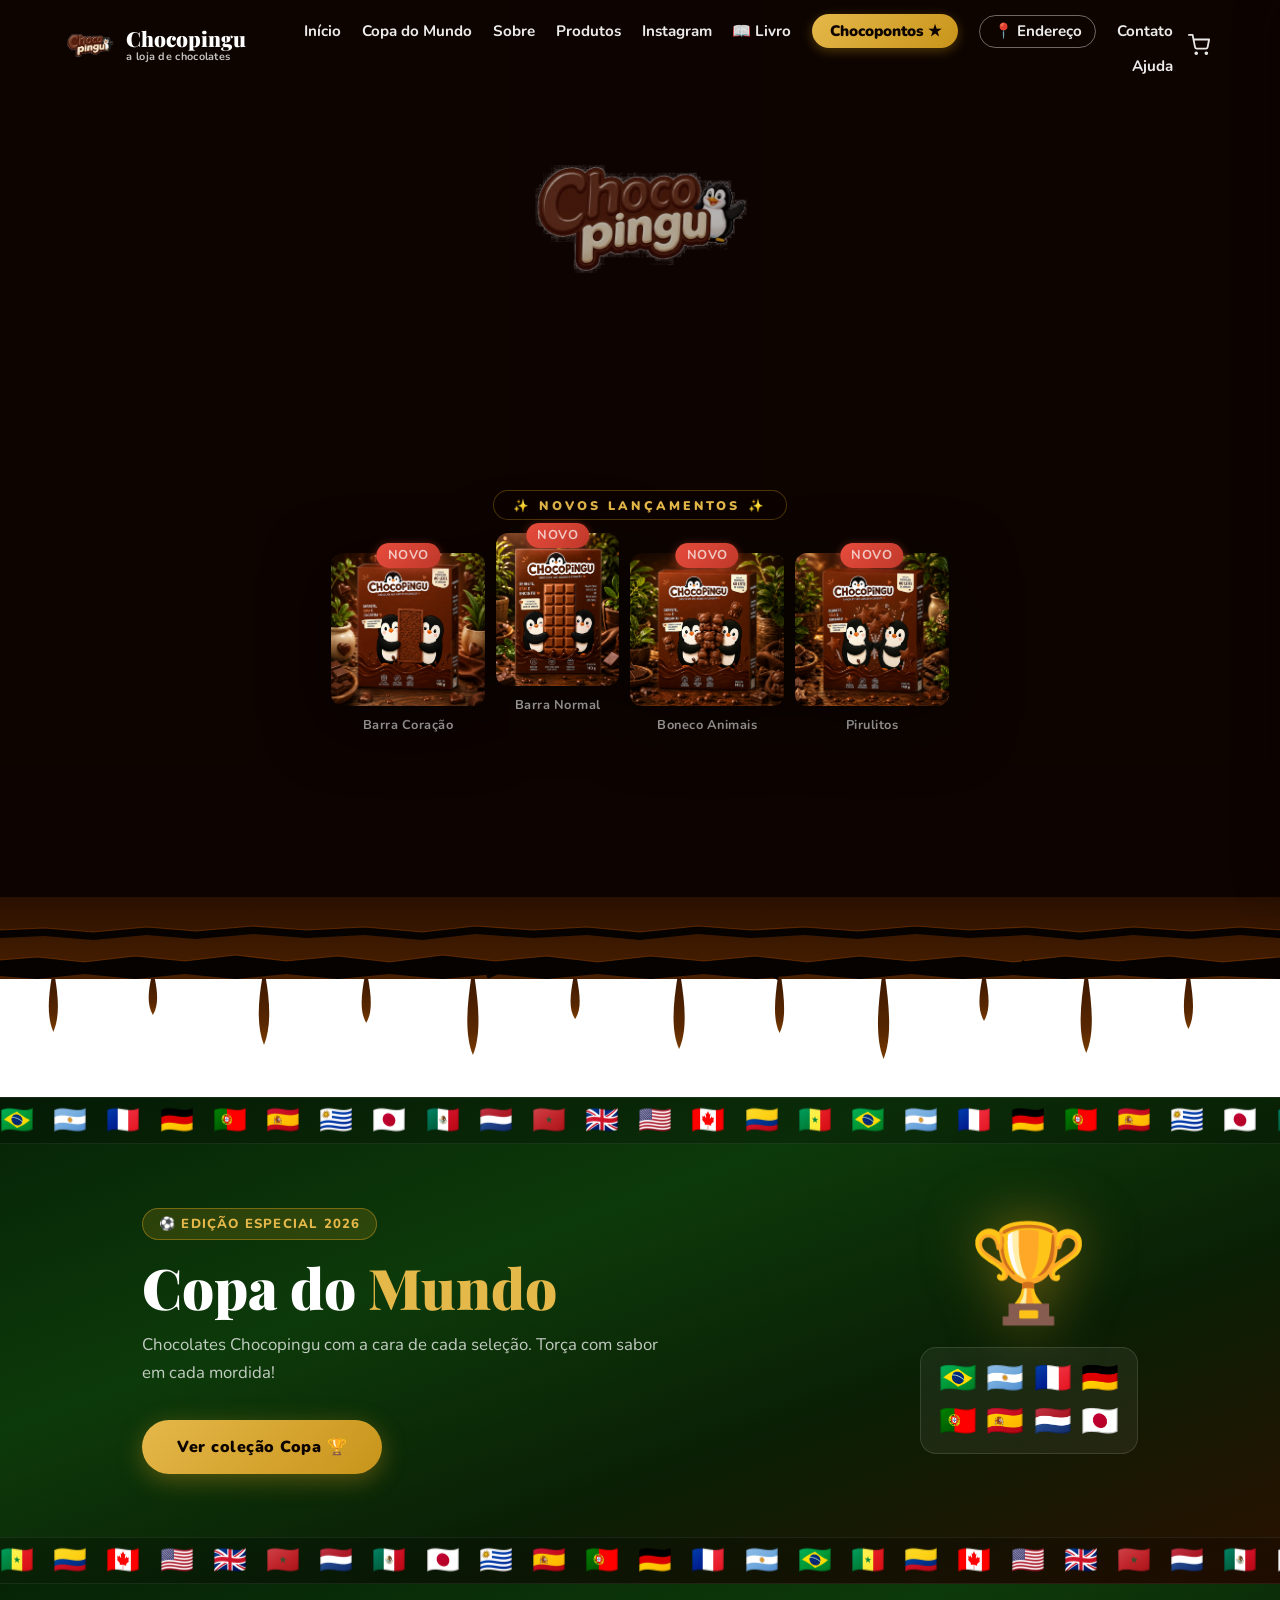
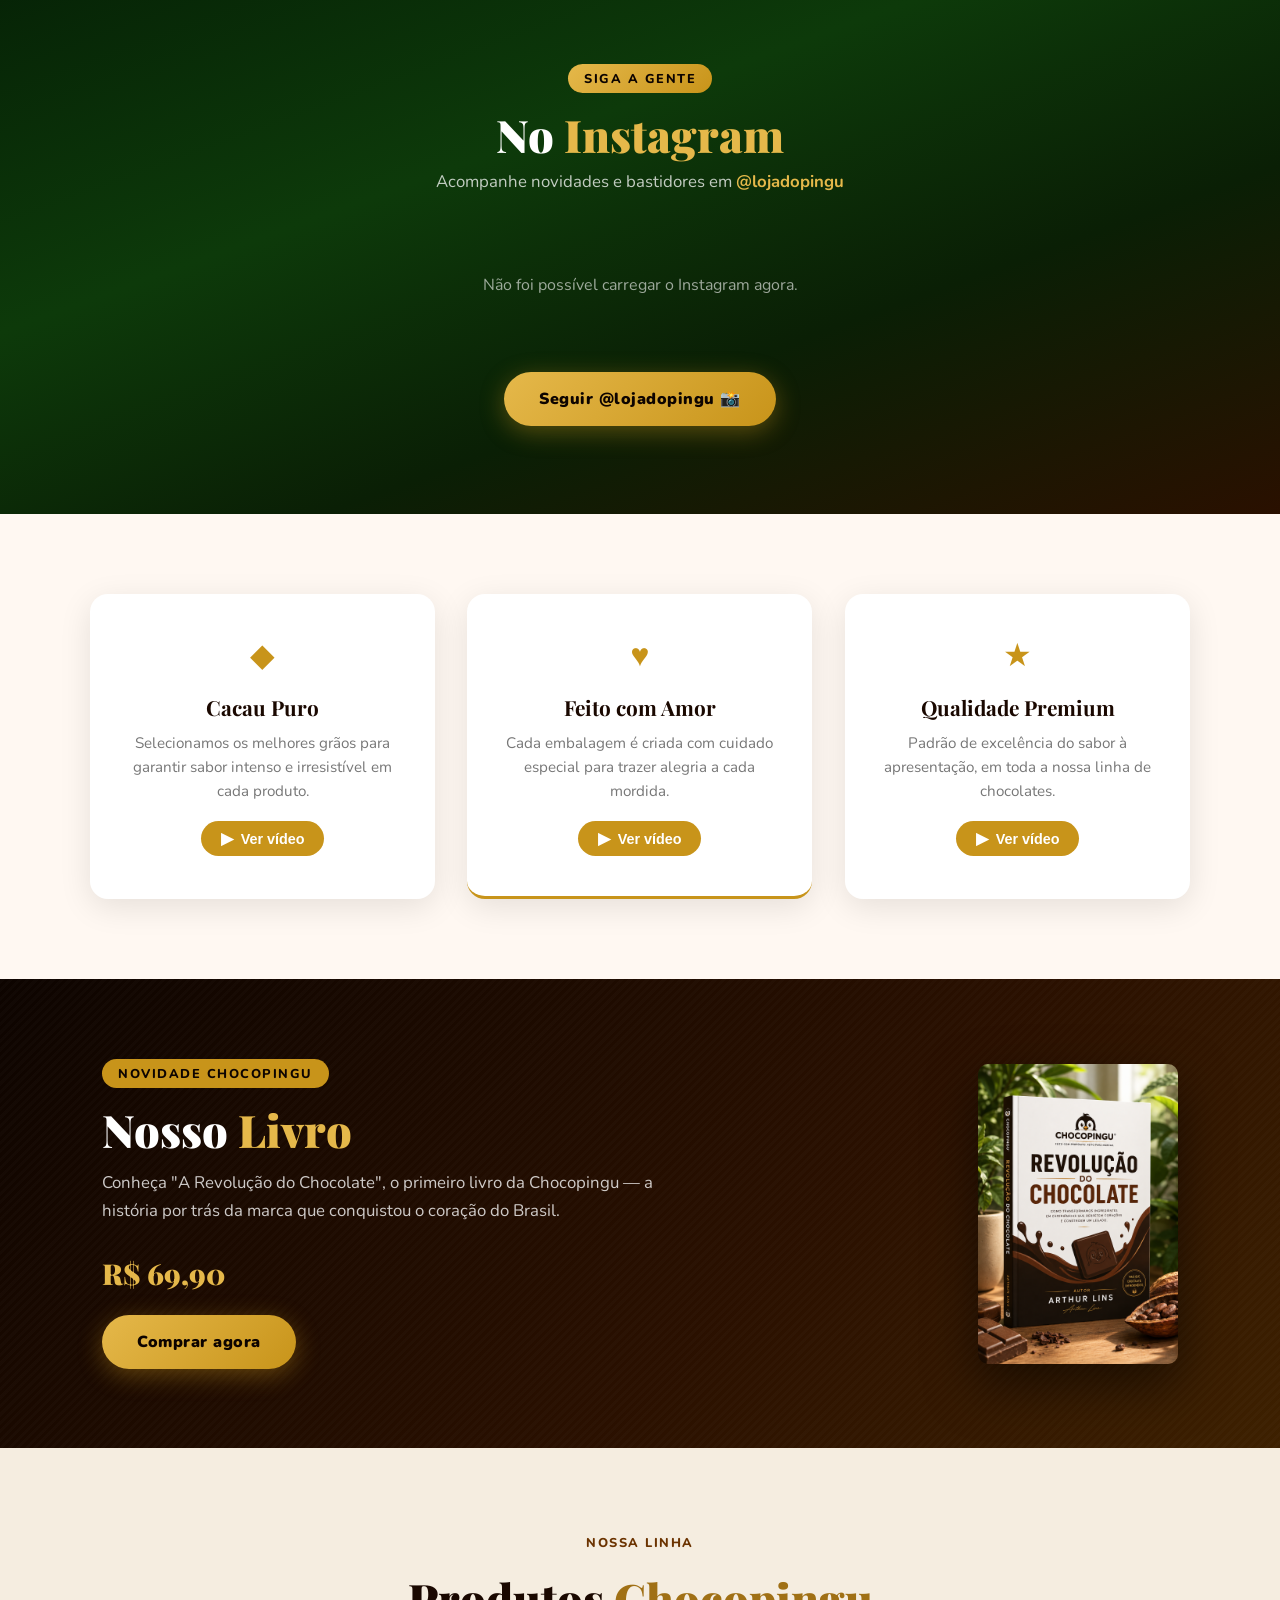
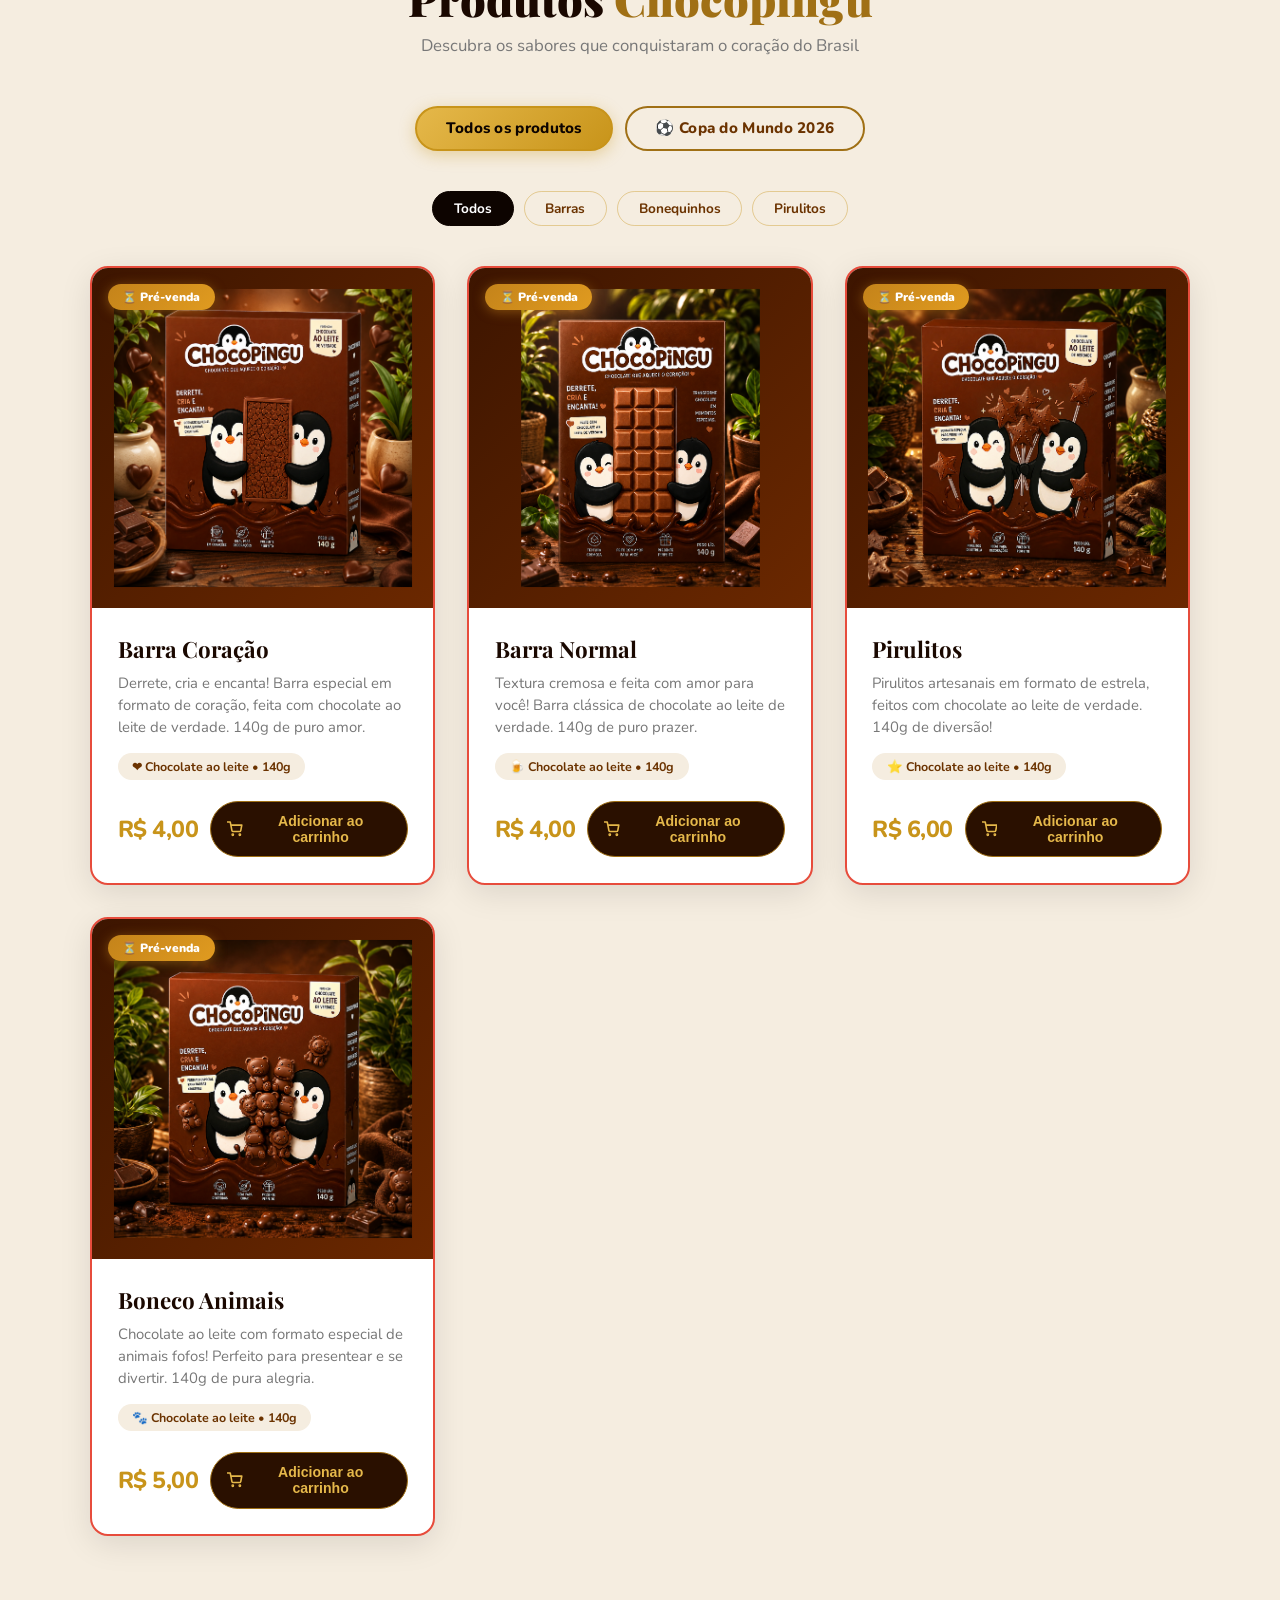
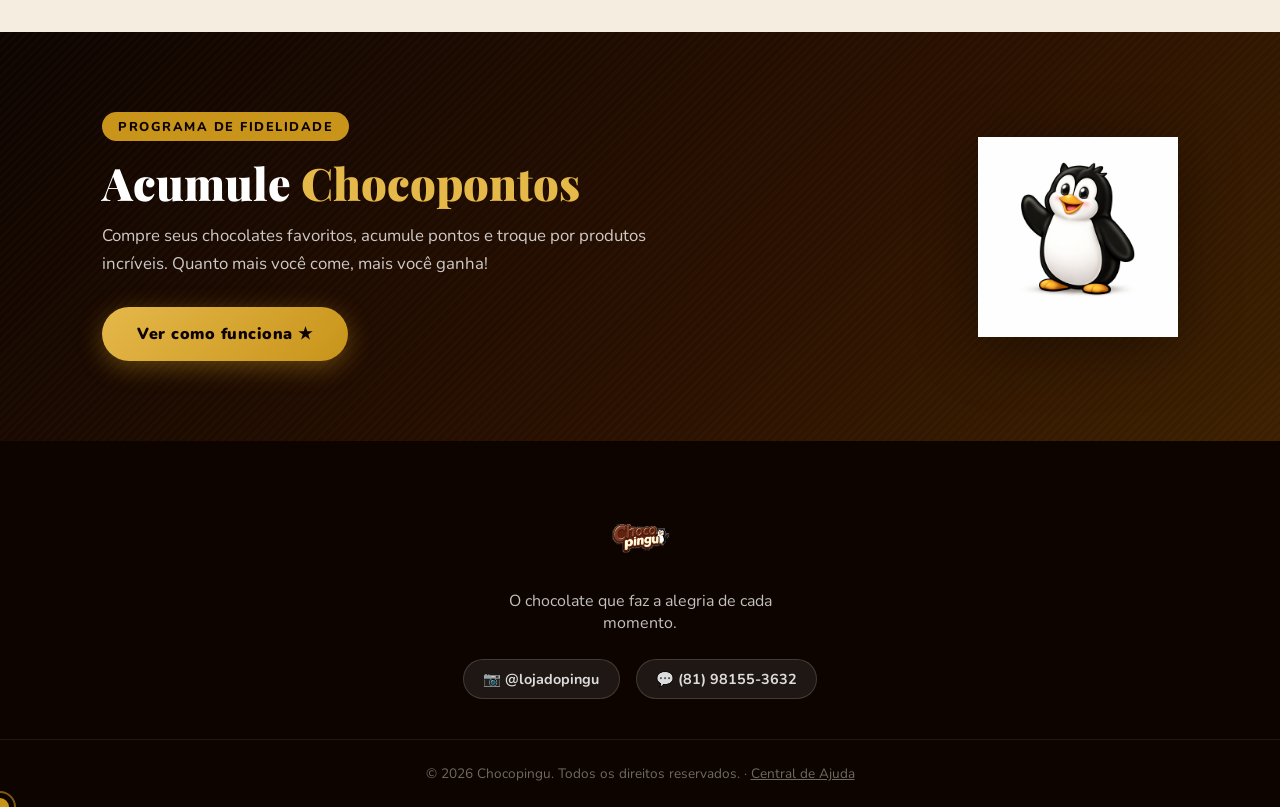
==== commit 3a82e115: "Remove link Mundo Chocopingu da navbar" ====
--- a/index.html
+++ b/index.html
@@ -31,7 +31,6 @@
       <a href="#instagram">Instagram</a>
       <a href="#livro">📖 Livro</a>
       <a href="#" class="nav-chocopontos" id="btnChocopontos">Chocopontos &#9733;</a>
-      <a href="/mundo">&#127757; Mundo Chocopingu</a>
       <a href="#" class="nav-endereco" id="btnAbrirEndereco">&#128205; Endereço</a>
       <a href="#rodape">Contato</a>
       <a href="/ajuda">Ajuda</a>
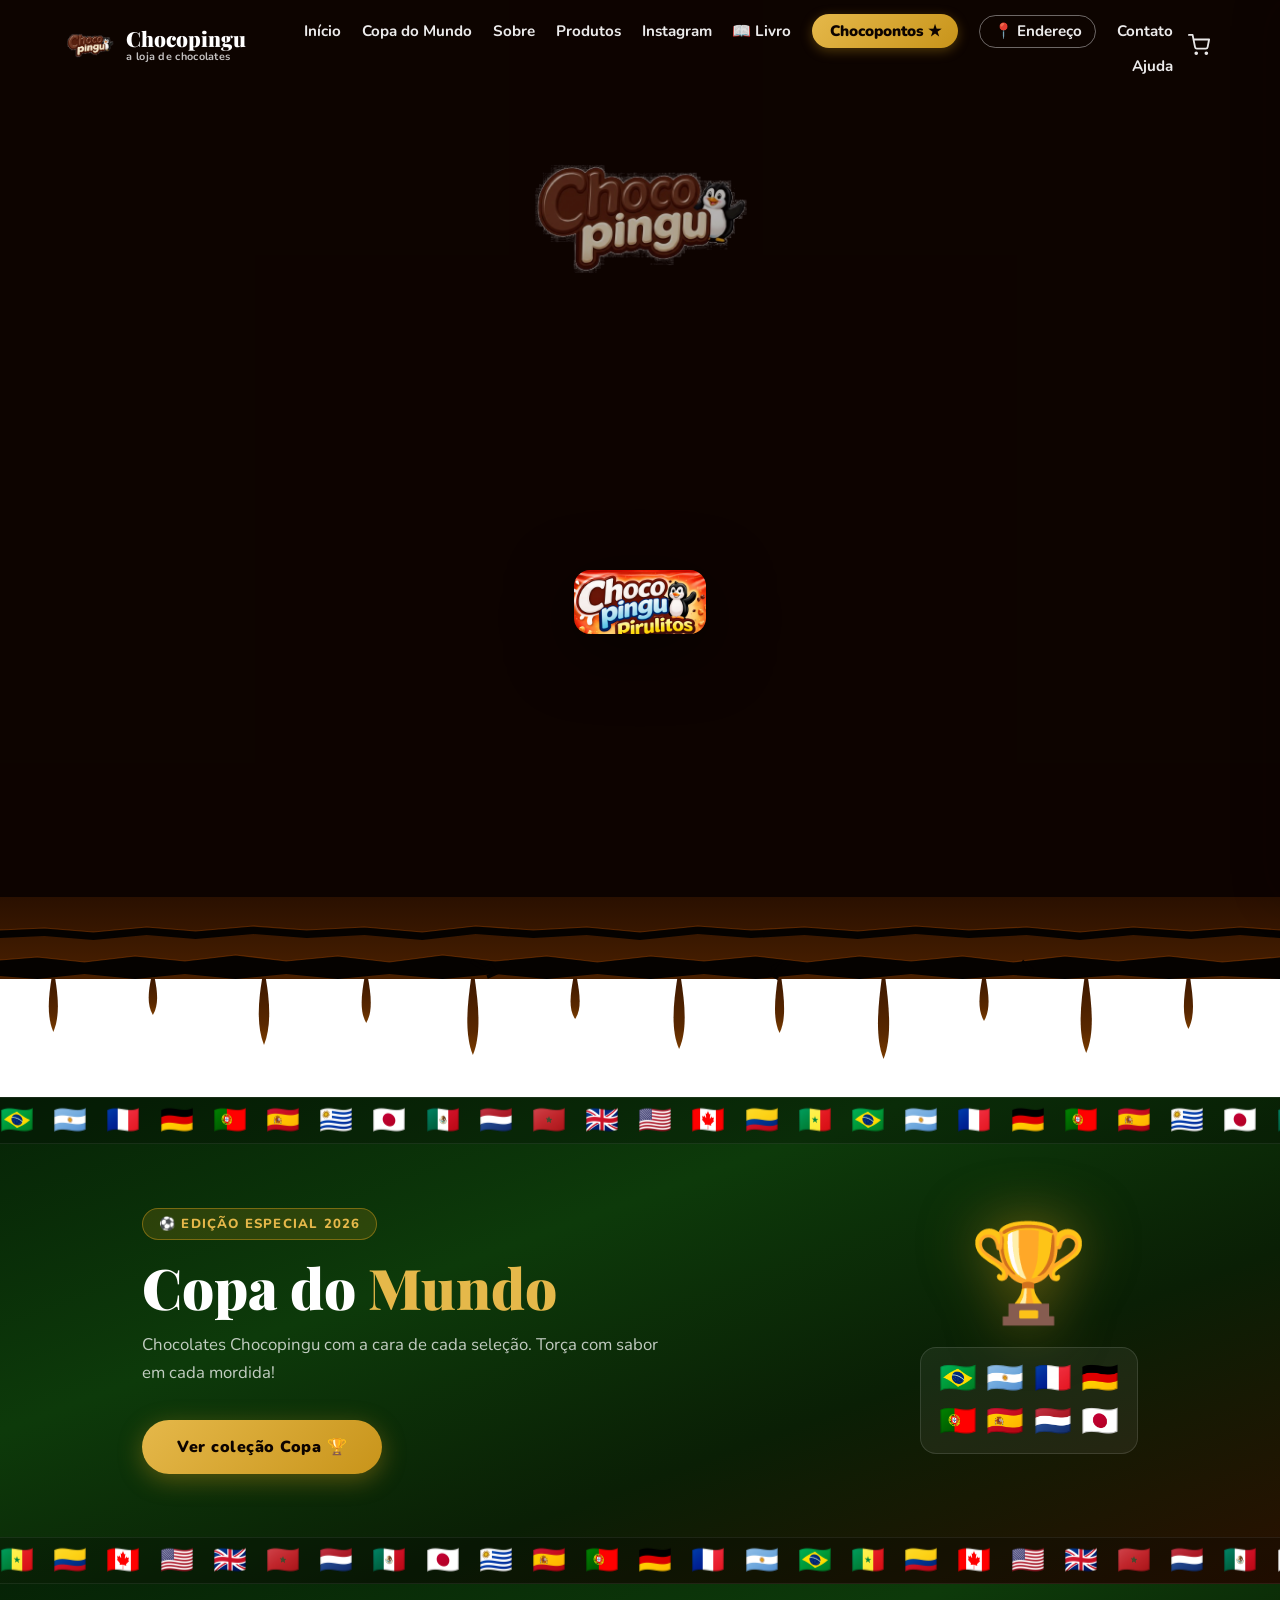
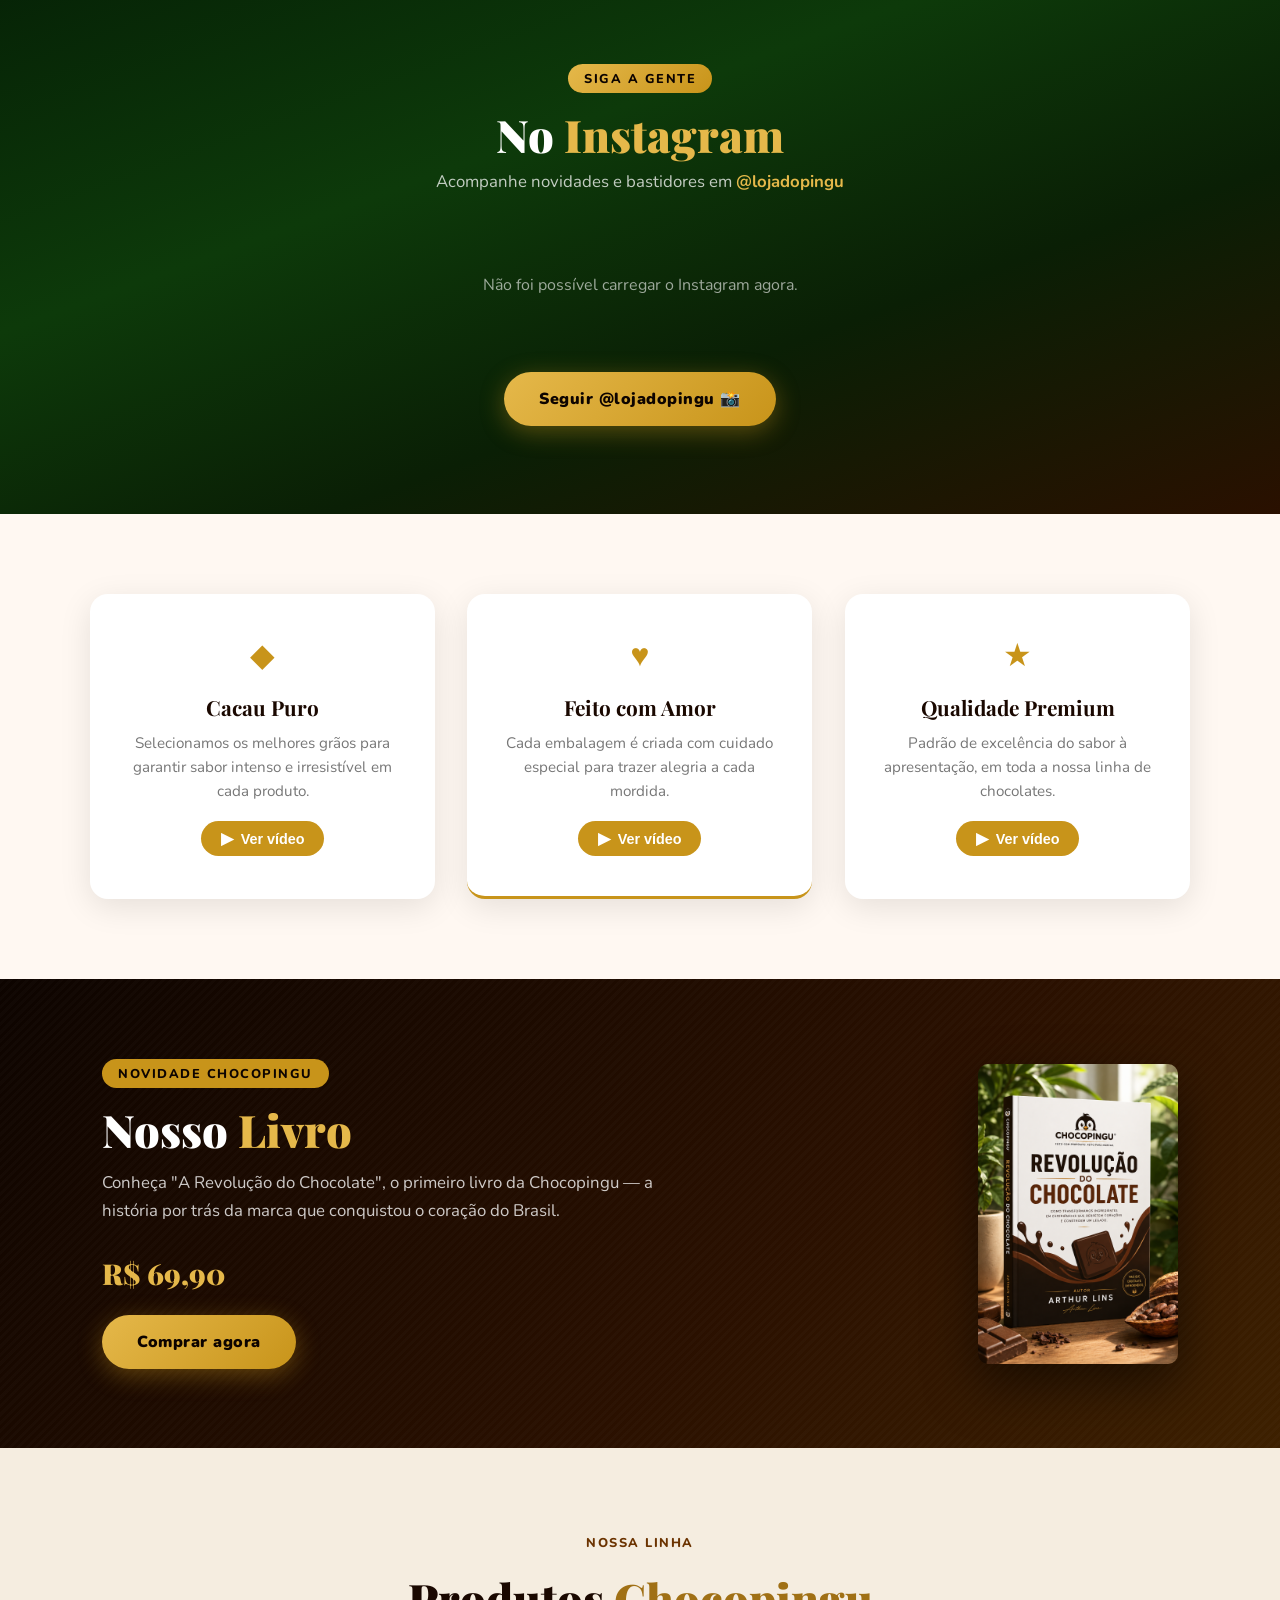
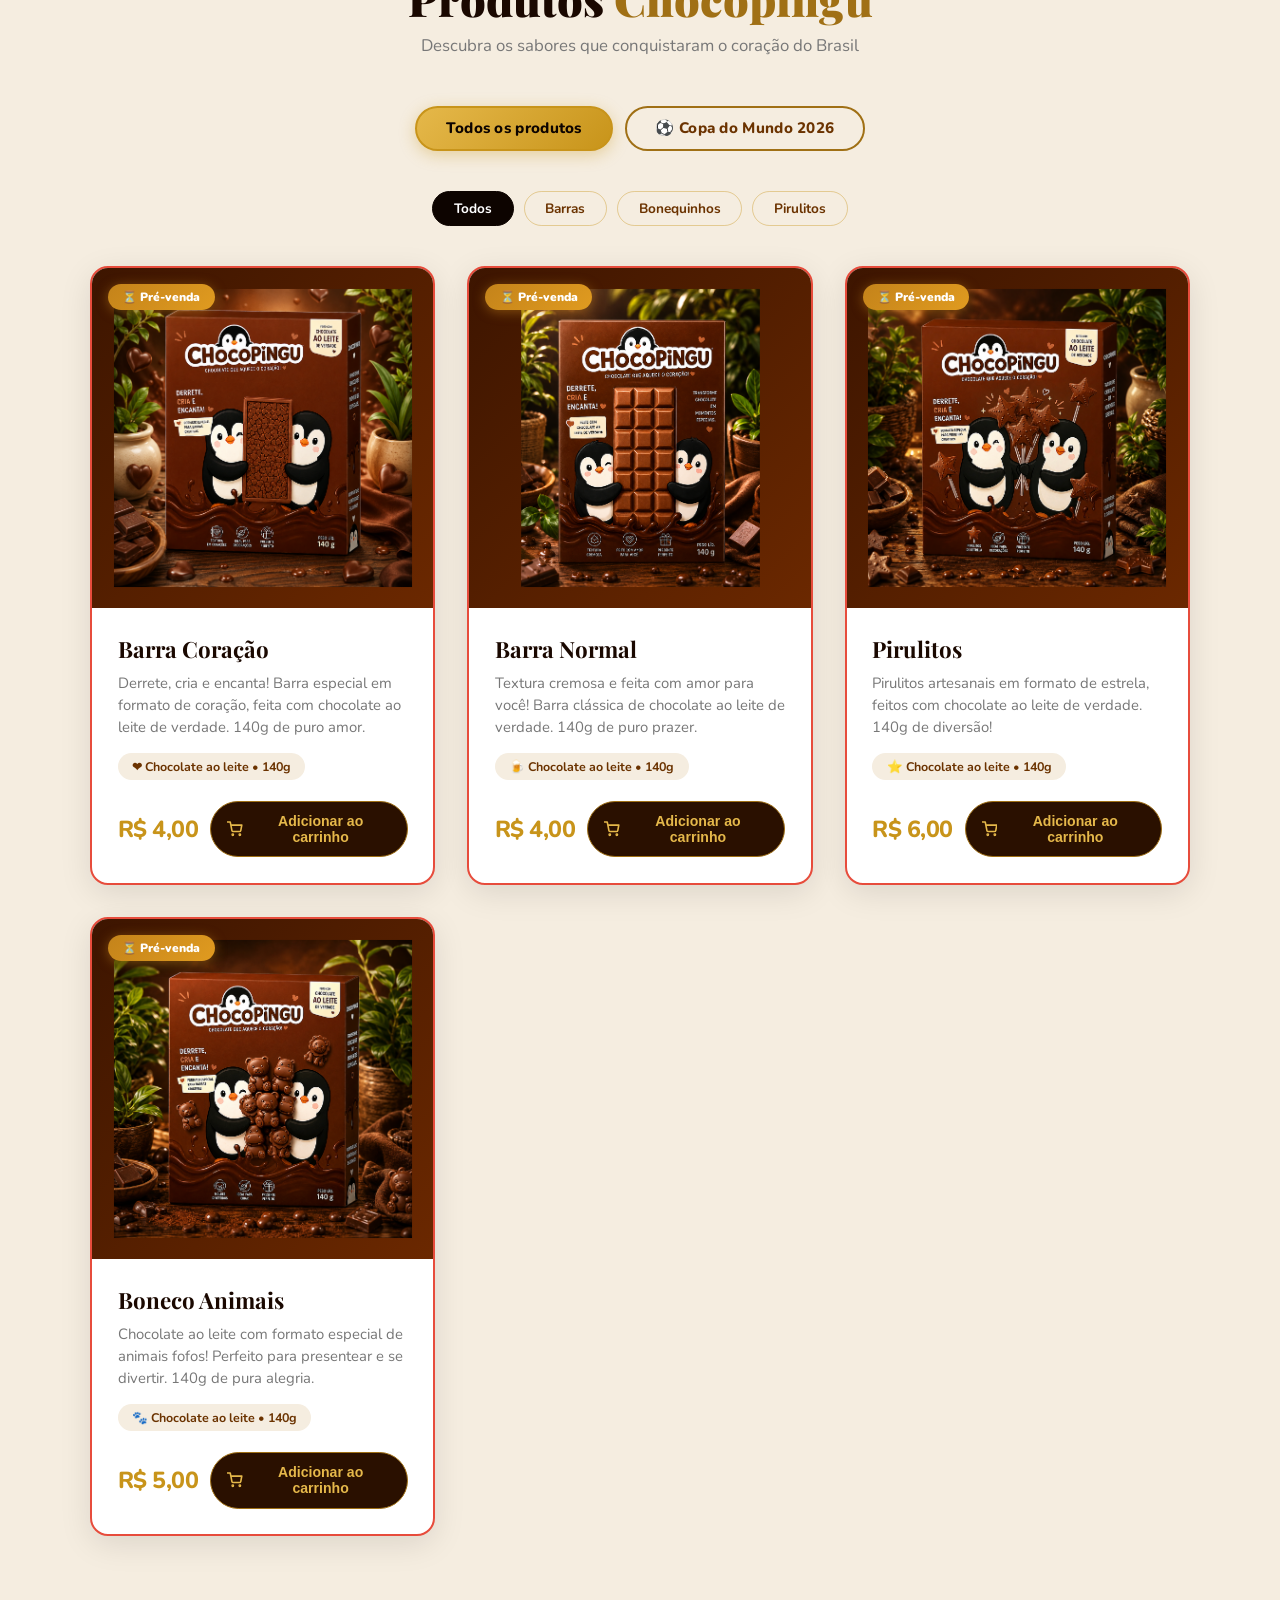
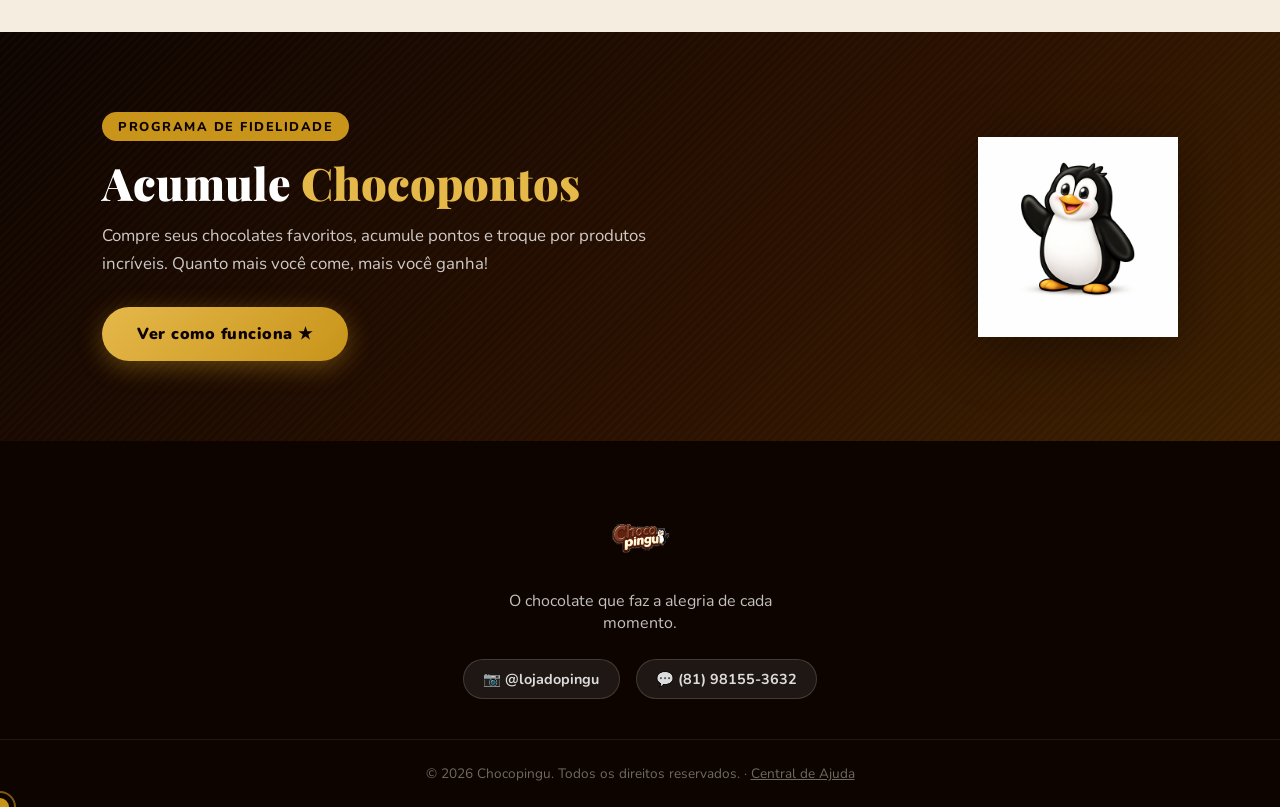
==== commit fb3f549f: "Substitui novos lançamentos no hero pelo banner chocopingu.png" ====
--- a/index.html
+++ b/index.html
@@ -52,29 +52,7 @@
       <img src="imagens/logo2.png" alt="Chocopingu" class="hero-logo" />
     </div>
     <div class="hero-produtos-preview">
-      <div class="hero-novos-label">&#10024; NOVOS LANÇAMENTOS &#10024;</div>
-      <div class="hero-preview-row hero-preview-row--4">
-        <div class="preview-wrap preview-novo">
-          <span class="preview-badge-novo">NOVO</span>
-          <img src="imagens/barra-coracao.png" alt="Barra Coração" />
-          <span>Barra Coração</span>
-        </div>
-        <div class="preview-wrap preview-center preview-novo">
-          <span class="preview-badge-novo">NOVO</span>
-          <img src="imagens/barra-normal.png" alt="Barra Normal" />
-          <span>Barra Normal</span>
-        </div>
-        <div class="preview-wrap preview-novo">
-          <span class="preview-badge-novo">NOVO</span>
-          <img src="imagens/bonecos-animais.png" alt="Boneco Animais" />
-          <span>Boneco Animais</span>
-        </div>
-        <div class="preview-wrap preview-novo">
-          <span class="preview-badge-novo">NOVO</span>
-          <img src="imagens/pirulitos-novo.png" alt="Pirulitos" />
-          <span>Pirulitos</span>
-        </div>
-      </div>
+      <img src="imagens/chocopingu.png" alt="Chocopingu" class="hero-banner-img" />
     </div>
     <div class="hero-bubbles">
       <span></span><span></span><span></span><span></span><span></span>
--- a/style.css
+++ b/style.css
@@ -297,6 +297,15 @@
   border-radius: 50px;
   padding: .35rem 1.2rem;
   backdrop-filter: blur(6px);
+}
+
+.hero-banner-img {
+  max-width: min(420px, 80vw);
+  width: 100%;
+  height: auto;
+  display: block;
+  border-radius: 16px;
+  filter: drop-shadow(0 16px 32px rgba(0,0,0,.5));
 }
 
 .hero-preview-row {
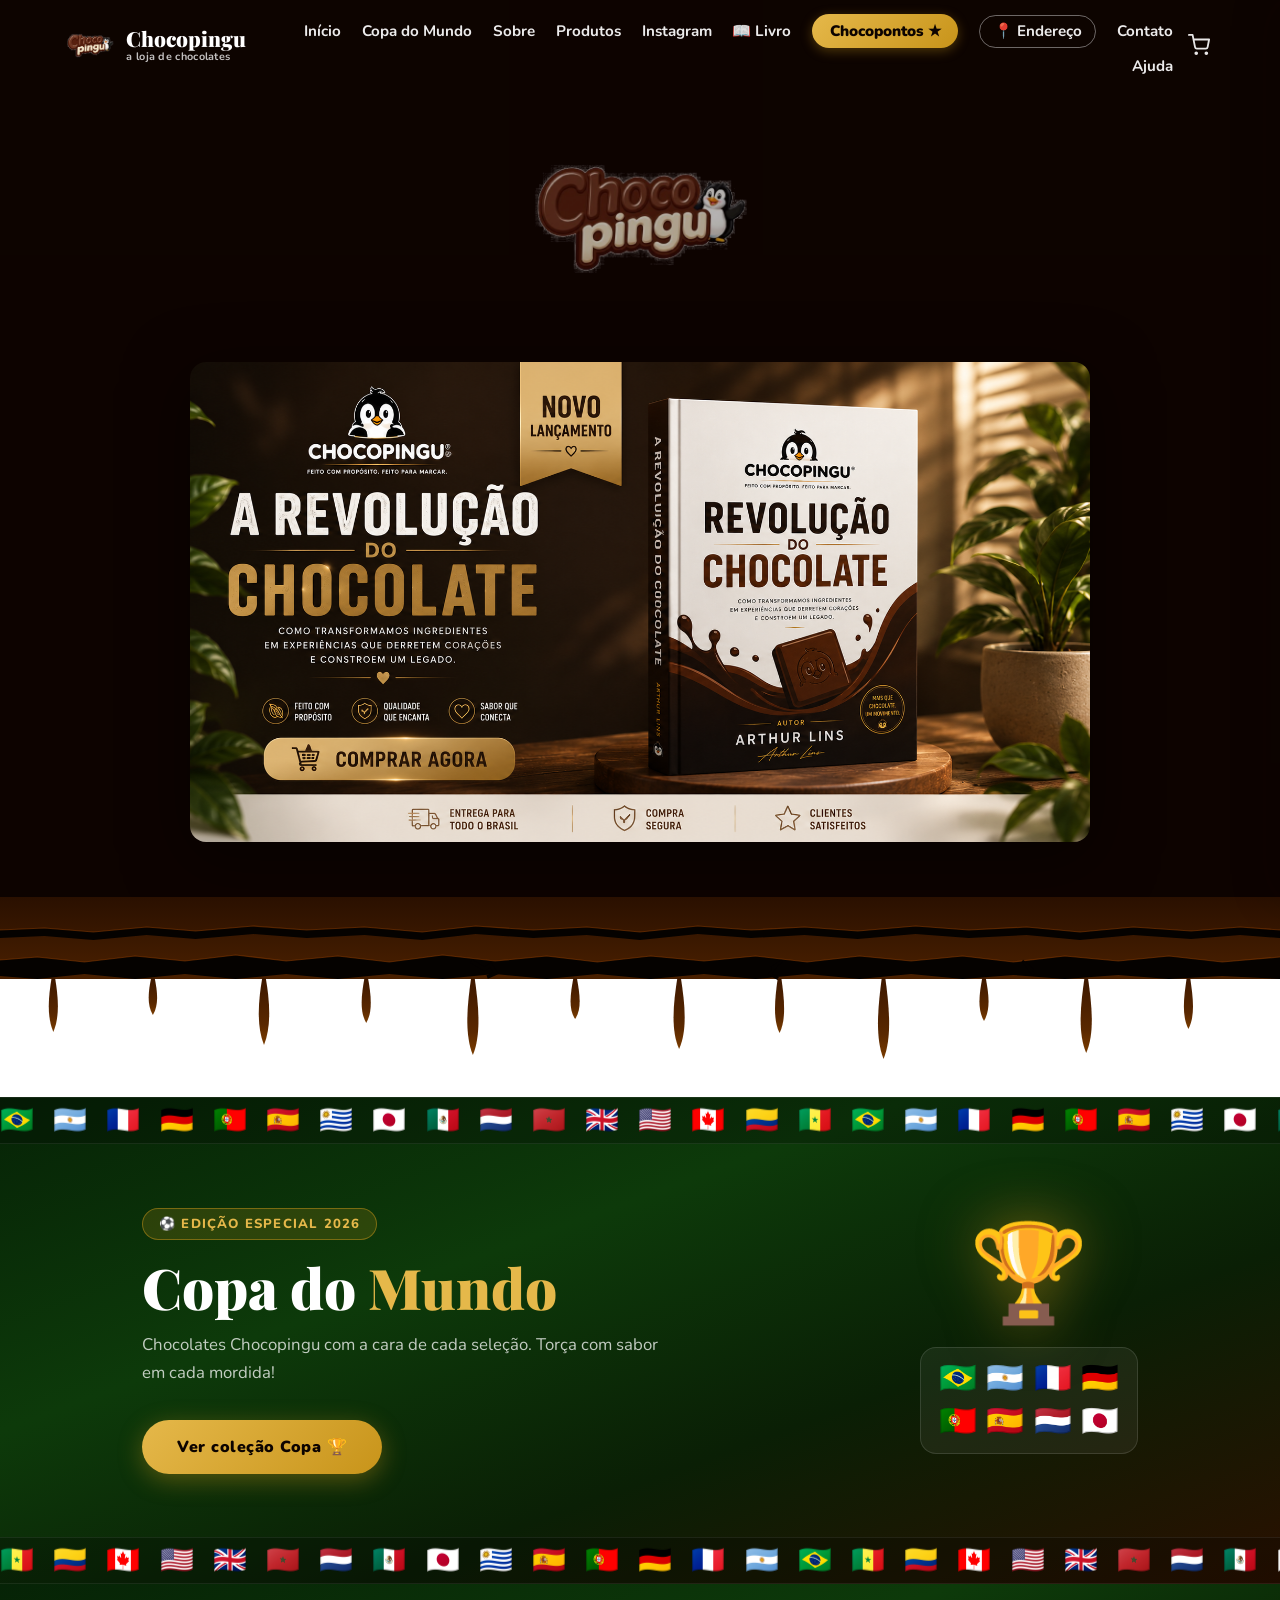
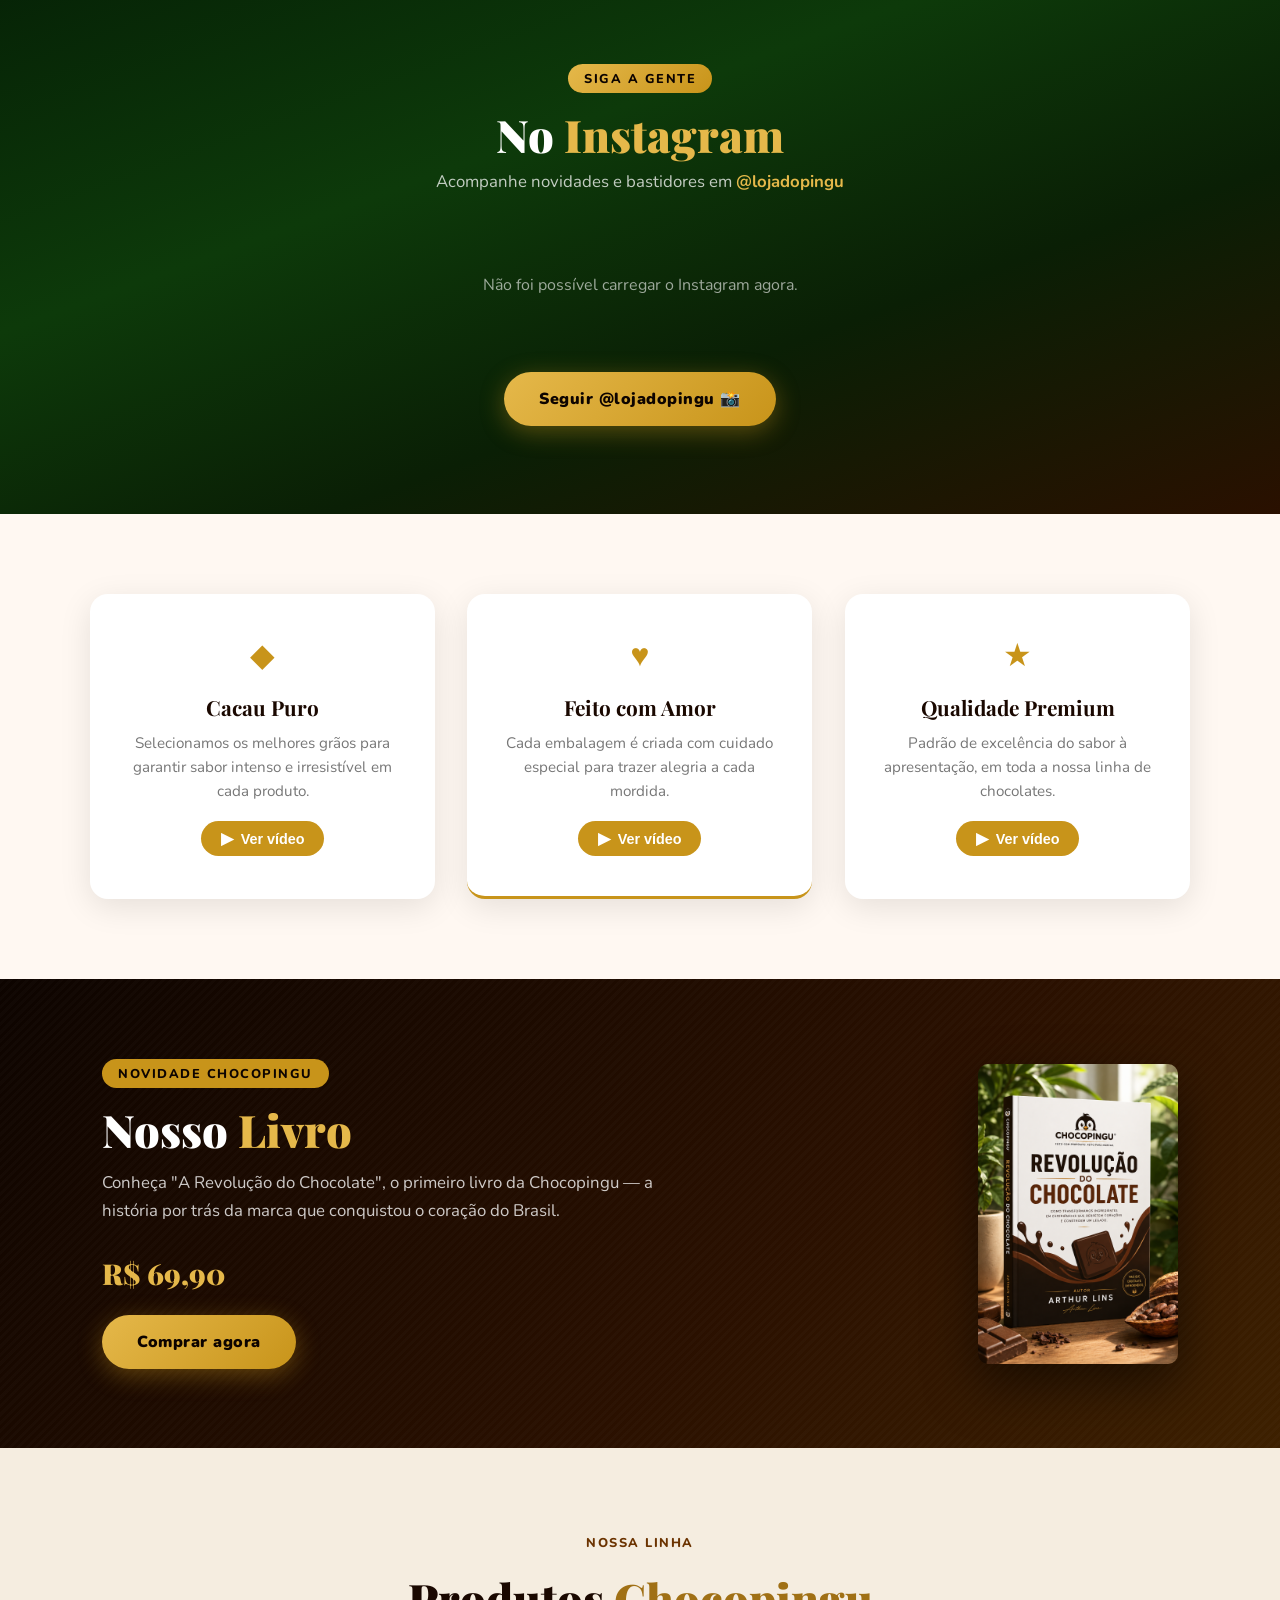
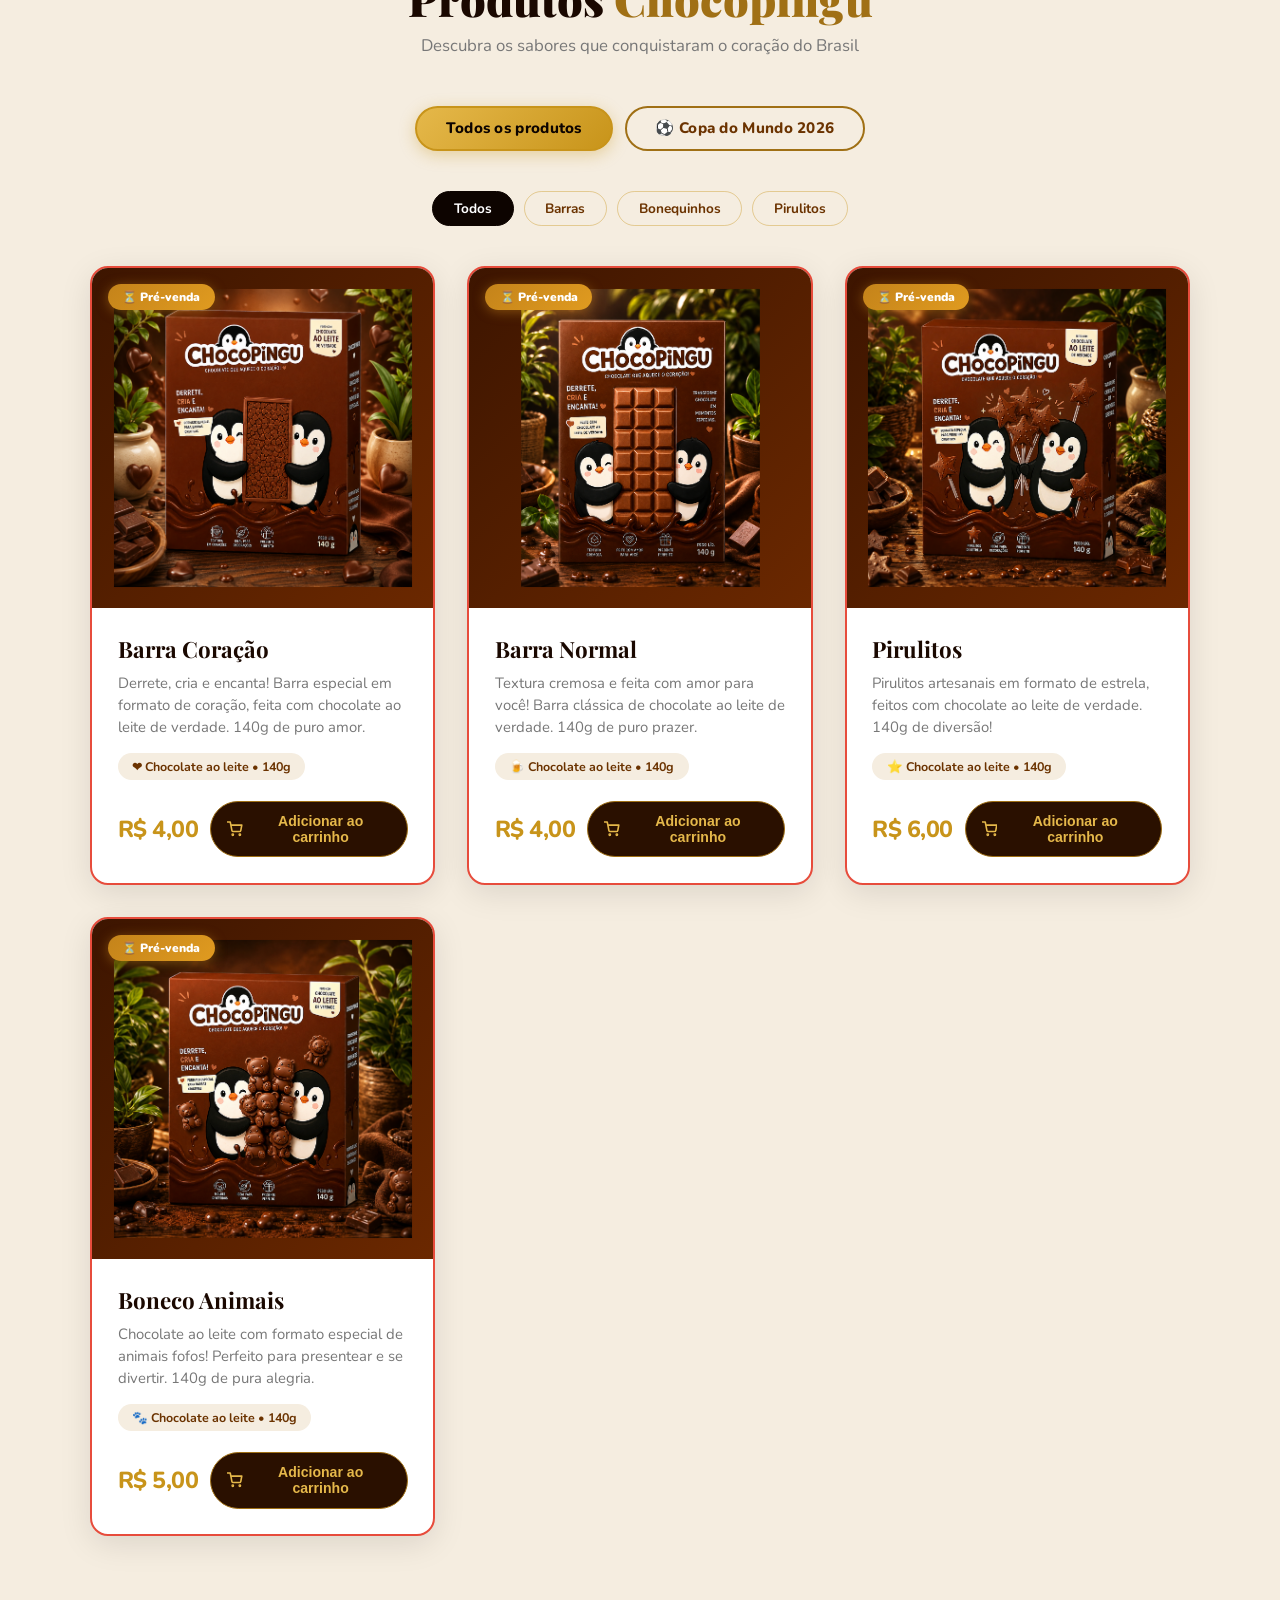
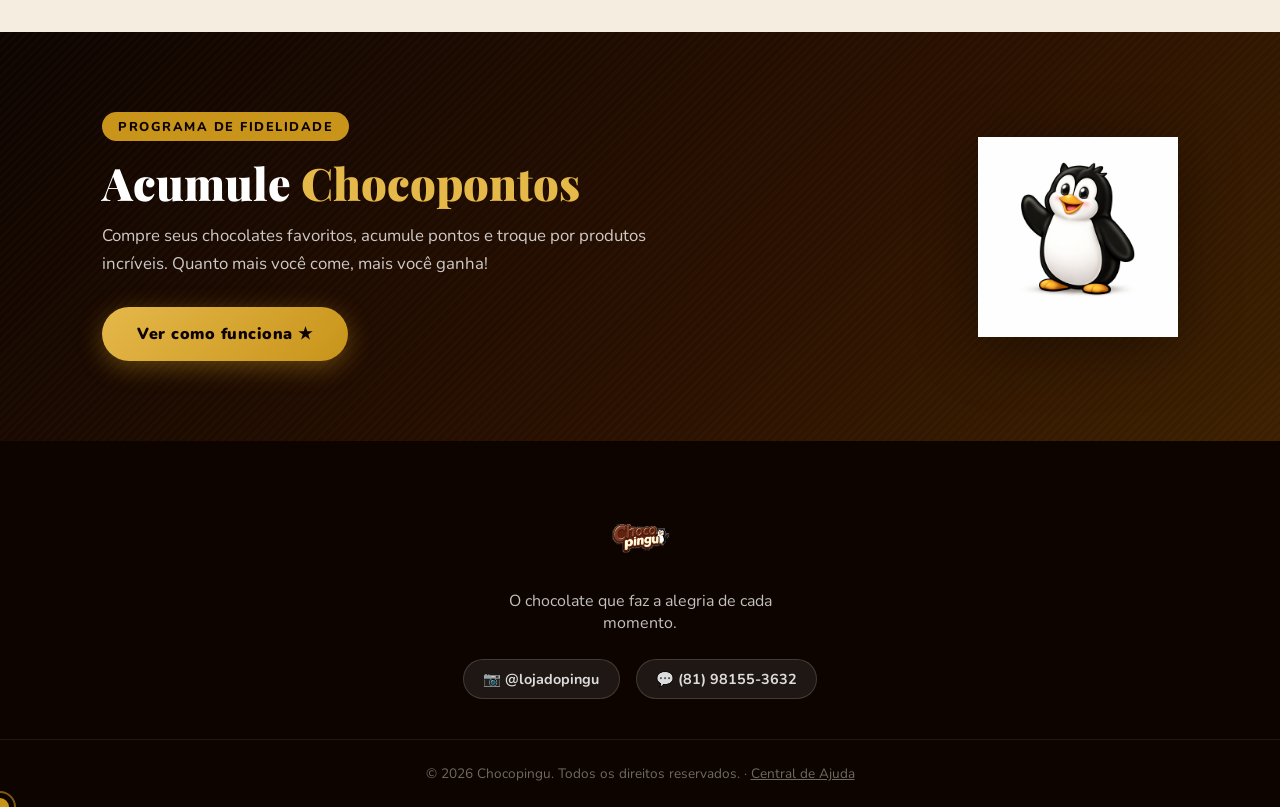
==== commit a04752b8: "Usa o banner correto do livro (banner-inicial.png) no hero, no lugar do chocopingu.png" ====
--- a/index.html
+++ b/index.html
@@ -52,7 +52,9 @@
       <img src="imagens/logo2.png" alt="Chocopingu" class="hero-logo" />
     </div>
     <div class="hero-produtos-preview">
-      <img src="imagens/chocopingu.png" alt="Chocopingu" class="hero-banner-img" />
+      <a href="#livro" class="hero-banner-link">
+        <img src="imagens/banner-inicial.png" alt="A Revolução do Chocolate — livro Chocopingu" class="hero-banner-img" />
+      </a>
     </div>
     <div class="hero-bubbles">
       <span></span><span></span><span></span><span></span><span></span>
--- a/style.css
+++ b/style.css
@@ -299,8 +299,14 @@
   backdrop-filter: blur(6px);
 }
 
+.hero-banner-link {
+  display: block;
+  transition: transform .3s;
+}
+.hero-banner-link:hover { transform: translateY(-6px); }
+
 .hero-banner-img {
-  max-width: min(420px, 80vw);
+  max-width: min(900px, 90vw);
   width: 100%;
   height: auto;
   display: block;
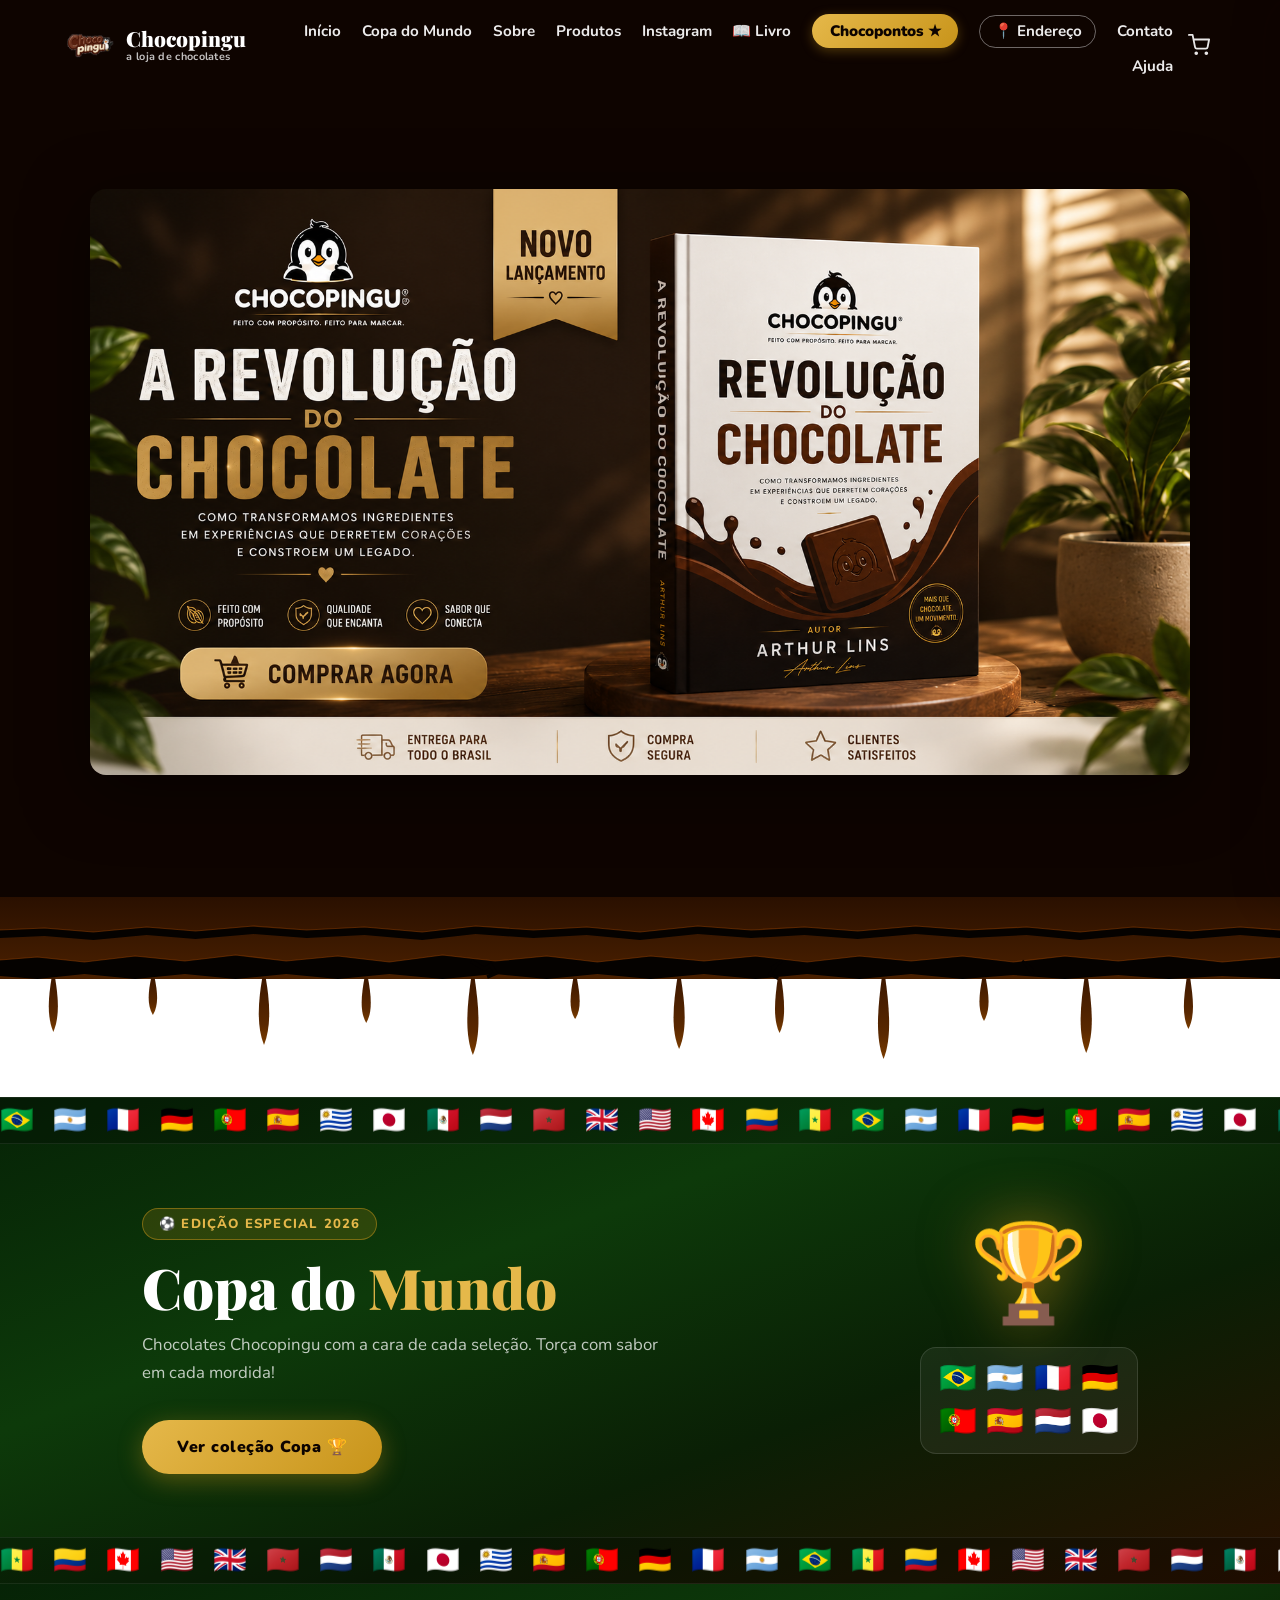
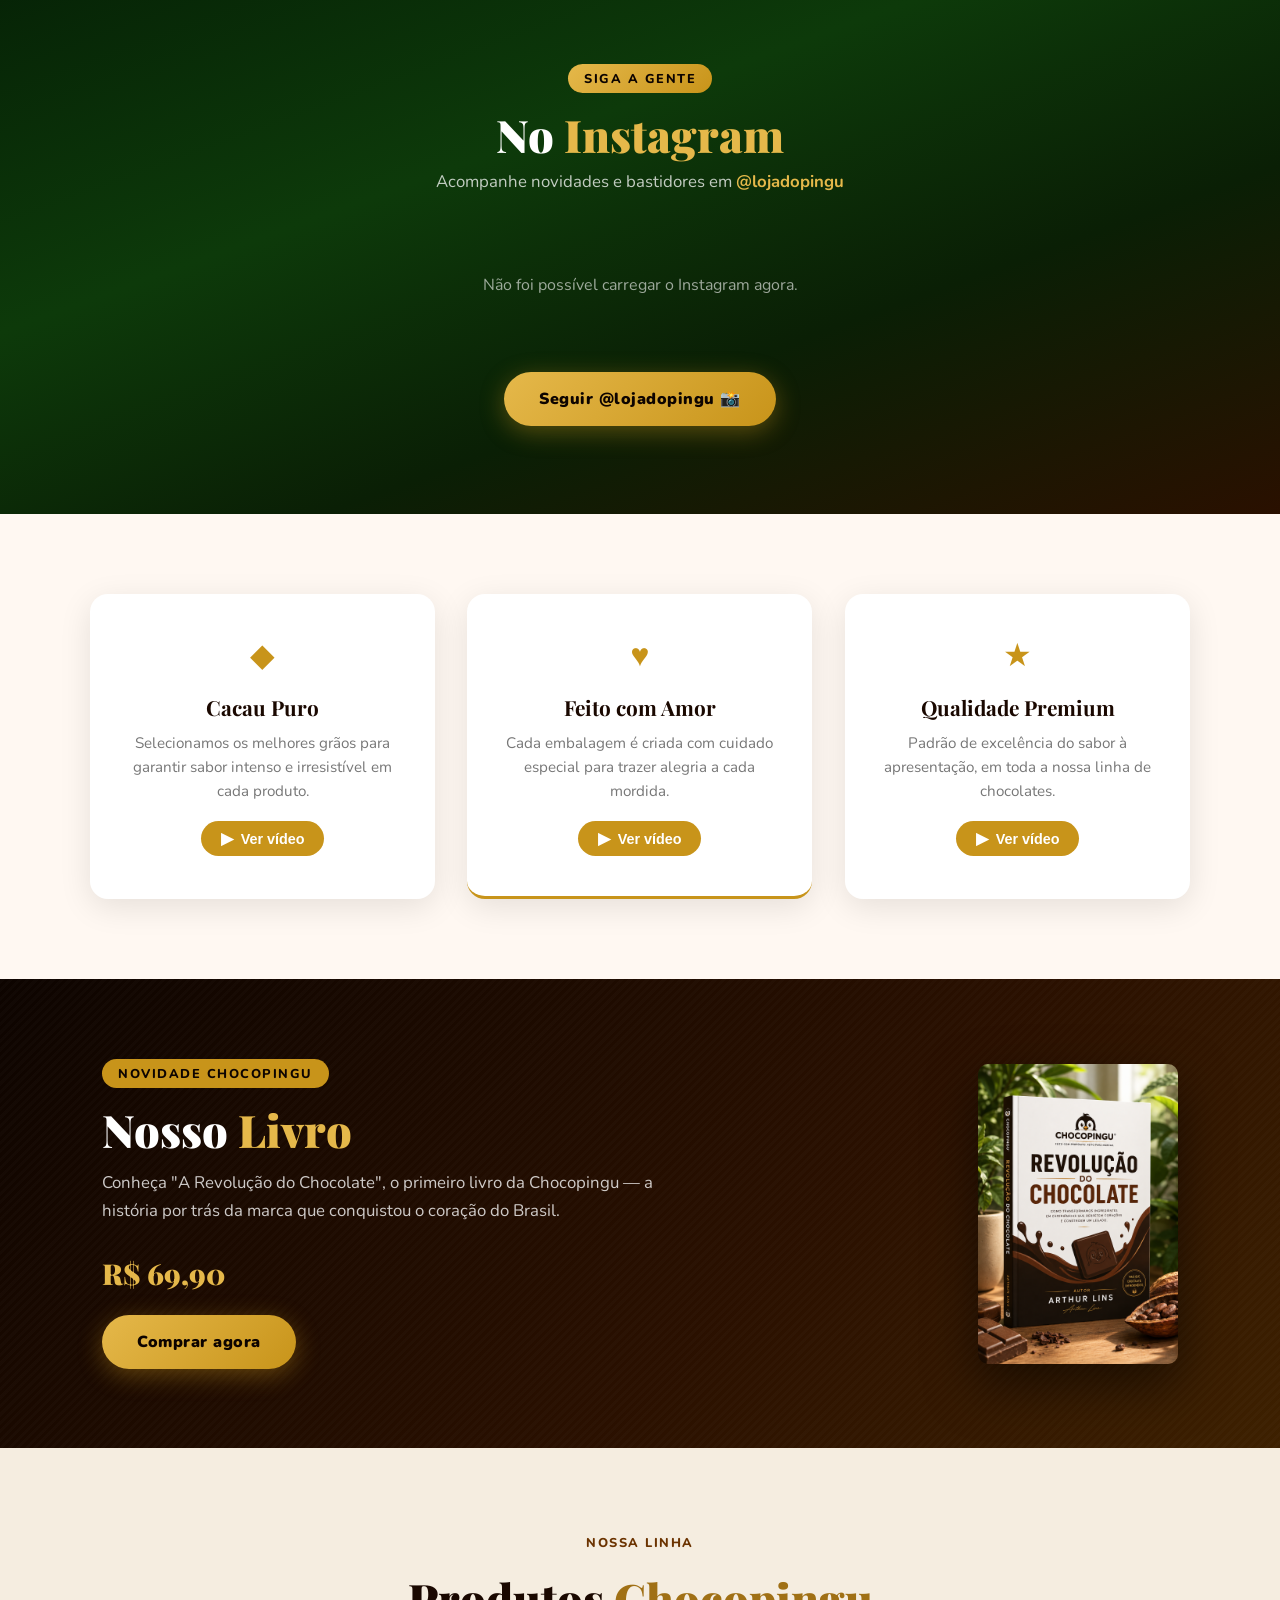
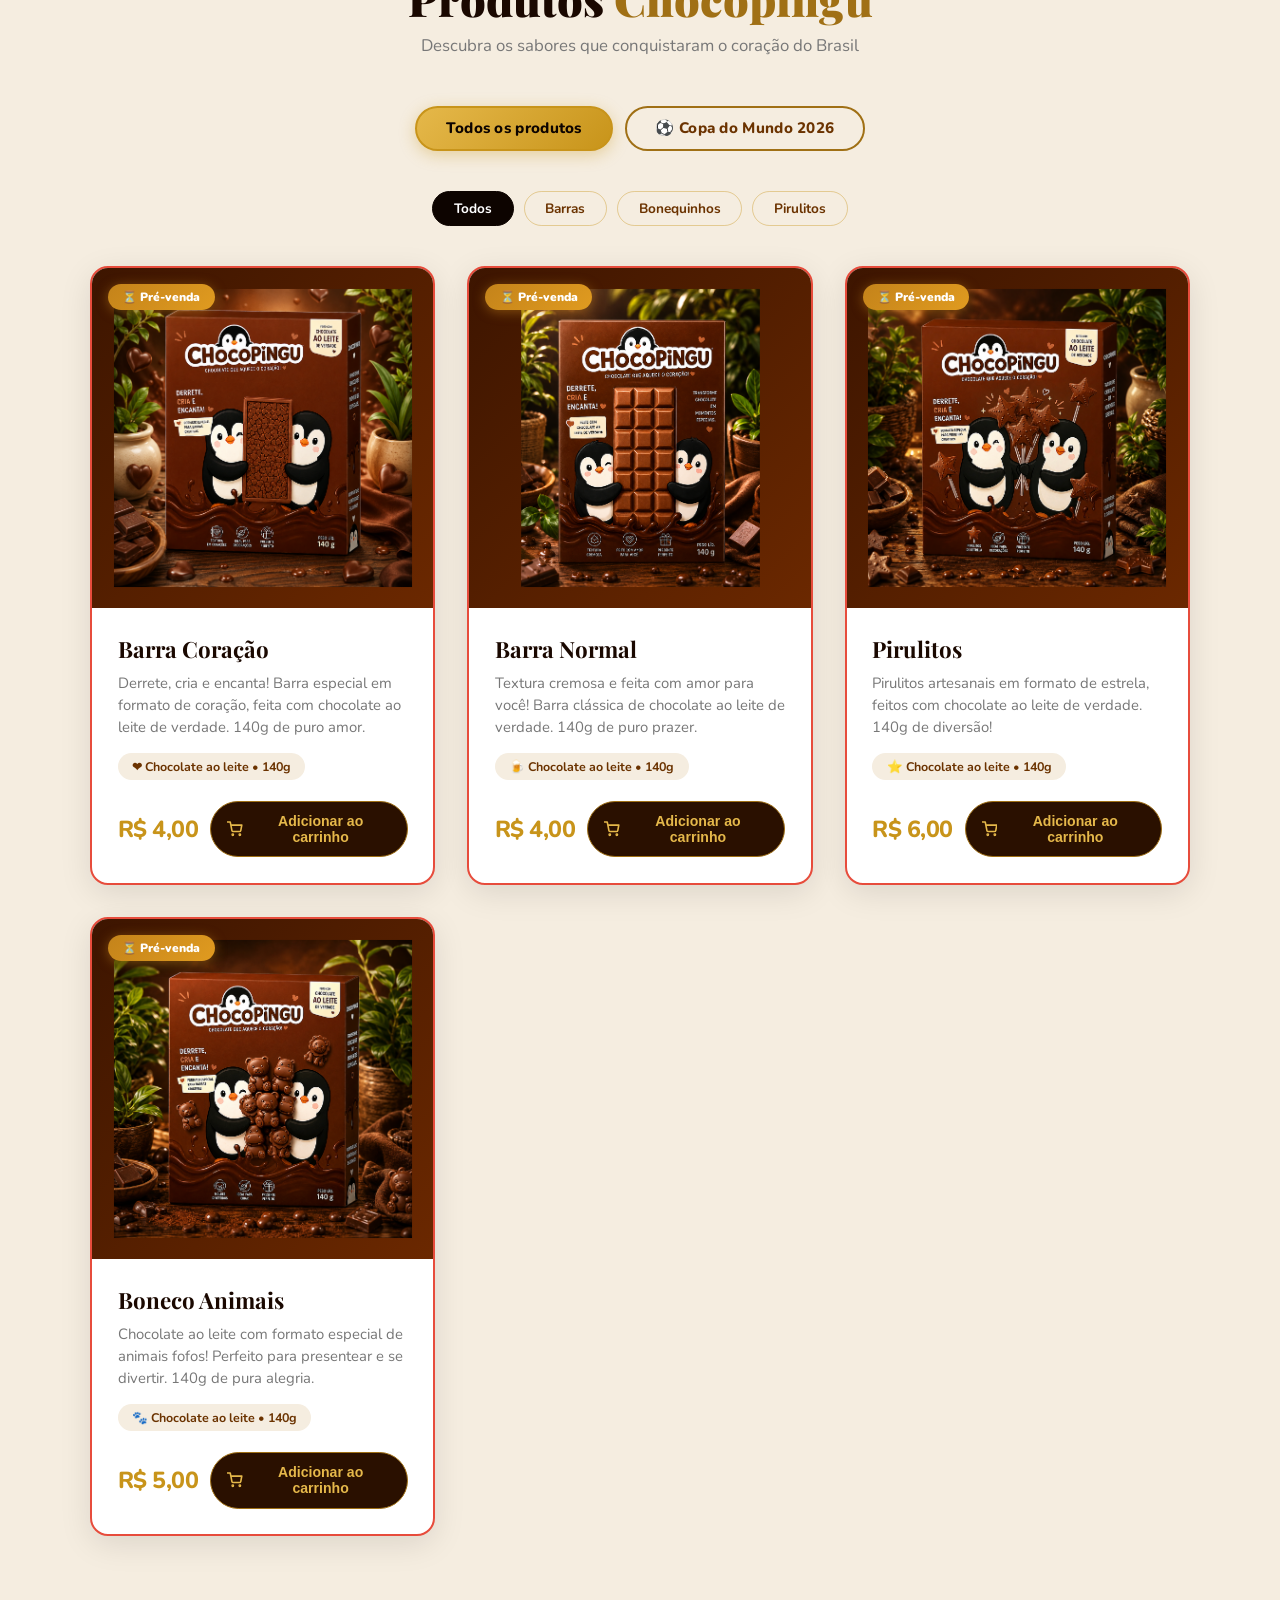
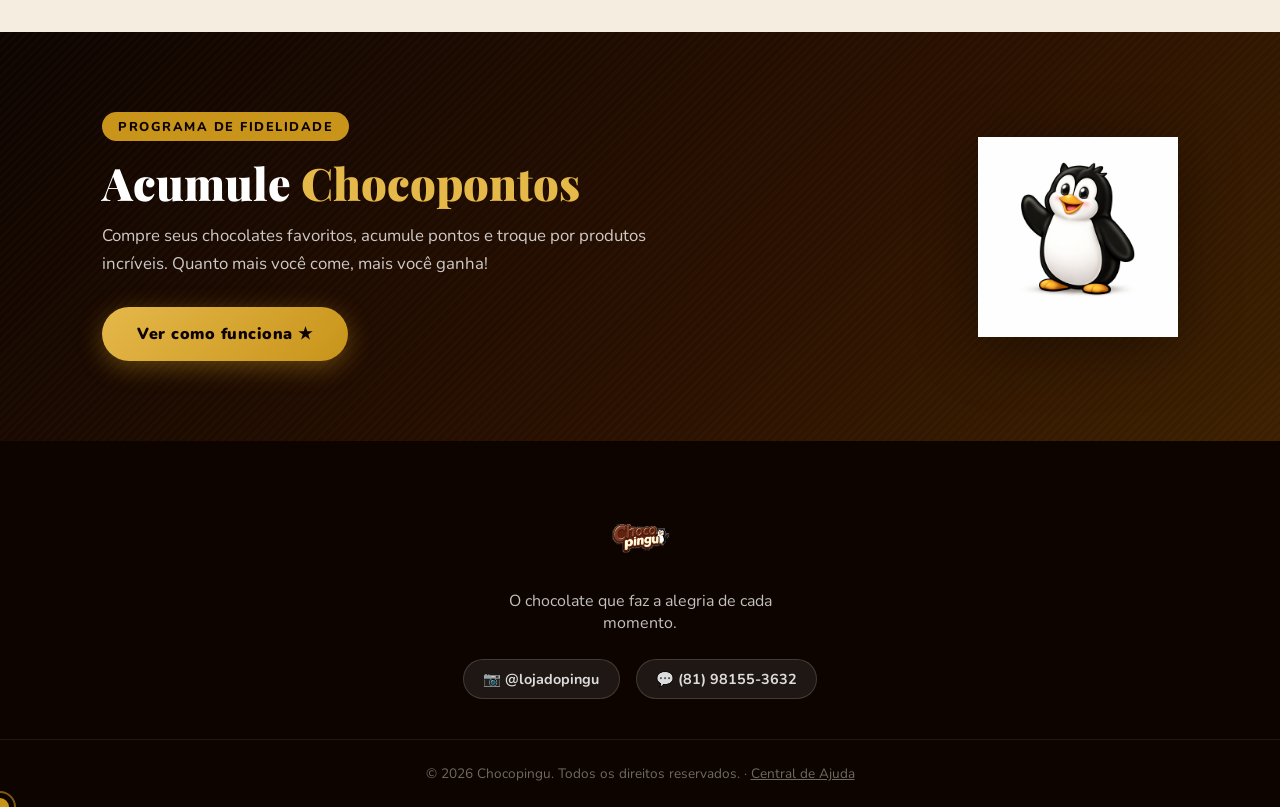
==== commit 4badc24d: "Remove vídeo de fundo do hero e usa o banner-inicial.png como imagem principal" ====
--- a/index.html
+++ b/index.html
@@ -44,14 +44,7 @@
 
   <!-- ===== HERO ===== -->
   <section class="hero" id="inicio">
-    <video class="hero-video-bg" autoplay loop muted playsinline>
-      <source src="imagens/videu-caindo.mp4" type="video/mp4" />
-    </video>
-    <div class="hero-overlay"></div>
     <div class="hero-center">
-      <img src="imagens/logo2.png" alt="Chocopingu" class="hero-logo" />
-    </div>
-    <div class="hero-produtos-preview">
       <a href="#livro" class="hero-banner-link">
         <img src="imagens/banner-inicial.png" alt="A Revolução do Chocolate — livro Chocopingu" class="hero-banner-img" />
       </a>
--- a/style.css
+++ b/style.css
@@ -204,26 +204,10 @@
   display: flex;
   flex-direction: column;
   align-items: center;
-  justify-content: space-between;
+  justify-content: center;
   position: relative;
   overflow: hidden;
   padding: 6rem 5% 2rem;
-}
-.hero-video-bg {
-  position: absolute;
-  top: 0; left: 0;
-  width: 100%; height: 100%;
-  object-fit: cover;
-  object-position: center;
-  z-index: 0;
-  pointer-events: none;
-}
-.hero-overlay {
-  position: absolute;
-  top: 0; left: 0;
-  width: 100%; height: 100%;
-  background: rgba(10, 3, 0, .3);
-  z-index: 1;
 }
 
 /* textura sutil */
@@ -242,16 +226,6 @@
   gap: 1.4rem;
 }
 
-.hero-logo-wrap {
-  display: inline-flex;
-  align-items: center;
-  justify-content: center;
-}
-.hero-logo {
-  width: min(240px, 55vw);
-  display: block;
-  animation: flutua 4s ease-in-out infinite;
-}
 @keyframes flutua { 0%,100%{transform:translateY(0)} 50%{transform:translateY(-14px)} }
 
 .hero-tagline {
@@ -279,26 +253,6 @@
 .hero-preco-badge strong { color: var(--ouro-claro); font-weight: 900; }
 .badge-estrela { font-size: .75rem; opacity: .8; }
 
-/* preview dos produtos no rodapé do hero */
-.hero-produtos-preview {
-  position: relative; z-index: 2;
-  display: flex; flex-direction: column; align-items: center; gap: .8rem;
-}
-
-.hero-novos-label {
-  font-family: 'Nunito', sans-serif;
-  font-size: .78rem;
-  font-weight: 900;
-  letter-spacing: .25em;
-  text-transform: uppercase;
-  color: var(--ouro-claro);
-  background: rgba(13,4,0,.55);
-  border: 1px solid rgba(200,148,26,.35);
-  border-radius: 50px;
-  padding: .35rem 1.2rem;
-  backdrop-filter: blur(6px);
-}
-
 .hero-banner-link {
   display: block;
   transition: transform .3s;
@@ -306,60 +260,12 @@
 .hero-banner-link:hover { transform: translateY(-6px); }
 
 .hero-banner-img {
-  max-width: min(900px, 90vw);
+  max-width: min(1100px, 92vw);
   width: 100%;
   height: auto;
   display: block;
   border-radius: 16px;
   filter: drop-shadow(0 16px 32px rgba(0,0,0,.5));
-}
-
-.hero-preview-row {
-  display: flex; gap: 1.2rem; align-items: flex-end;
-}
-.hero-preview-row--4 {
-  gap: 0.7rem;
-  flex-wrap: nowrap;
-  max-width: 94vw;
-}
-.hero-preview-row--4 .preview-wrap img {
-  height: min(130px, 9vw) !important;
-  width: auto !important;
-}
-.hero-preview-row--4 .preview-novo img {
-  height: min(160px, 12vw) !important;
-  width: auto !important;
-}
-
-.preview-wrap {
-  display: flex; flex-direction: column; align-items: center; gap: .6rem;
-  transform: translateY(20px);
-  transition: transform .3s;
-}
-.preview-wrap:hover { transform: translateY(8px); }
-
-.preview-wrap img {
-  height: 170px; width: auto; object-fit: contain;
-  filter: drop-shadow(0 16px 32px rgba(0,0,0,.5));
-  border-radius: 12px;
-}
-.preview-wrap span {
-  color: rgba(255,255,255,.7); font-size: .8rem;
-  font-weight: 700; letter-spacing: .5px;
-}
-.preview-center img { height: 220px; }
-.preview-center { transform: translateY(0px); }
-.preview-center:hover { transform: translateY(-12px); }
-
-.preview-novo { position: relative; }
-.preview-novo img { height: 210px !important; }
-.preview-badge-novo {
-  position: absolute; top: -10px; left: 50%; transform: translateX(-50%);
-  background: linear-gradient(135deg, #e74c3c, #c0392b);
-  color: #fff; font-size: .62rem; font-weight: 900;
-  letter-spacing: .15em; padding: .22rem .7rem;
-  border-radius: 50px; white-space: nowrap; z-index: 3;
-  box-shadow: 0 2px 8px rgba(231,76,60,.5);
 }
 
 /* bolhas */
@@ -1723,9 +1629,6 @@
 
 /* ===== RESPONSIVO ===== */
 @media (max-width: 900px) {
-  .hero-preview-row { gap: 1rem; }
-  .preview-wrap img { height: 130px; }
-  .preview-center img { height: 170px; }
   .banner-chocopontos { flex-direction: column; text-align: center; padding: 4rem 5%; }
   .banner-pingu { width: 150px; }
   .banner-livro { flex-direction: column-reverse; text-align: center; padding: 4rem 5%; }
@@ -1750,7 +1653,6 @@
   }
   .nav-links a { color: var(--texto) !important; }
   .nav-links.aberto { display: flex; }
-  .hero-produtos-preview { display: none; }
   .pilares-grid, .produtos-grid { grid-template-columns: 1fr; }
   .produto-card.destaque { transform: none; }
 }
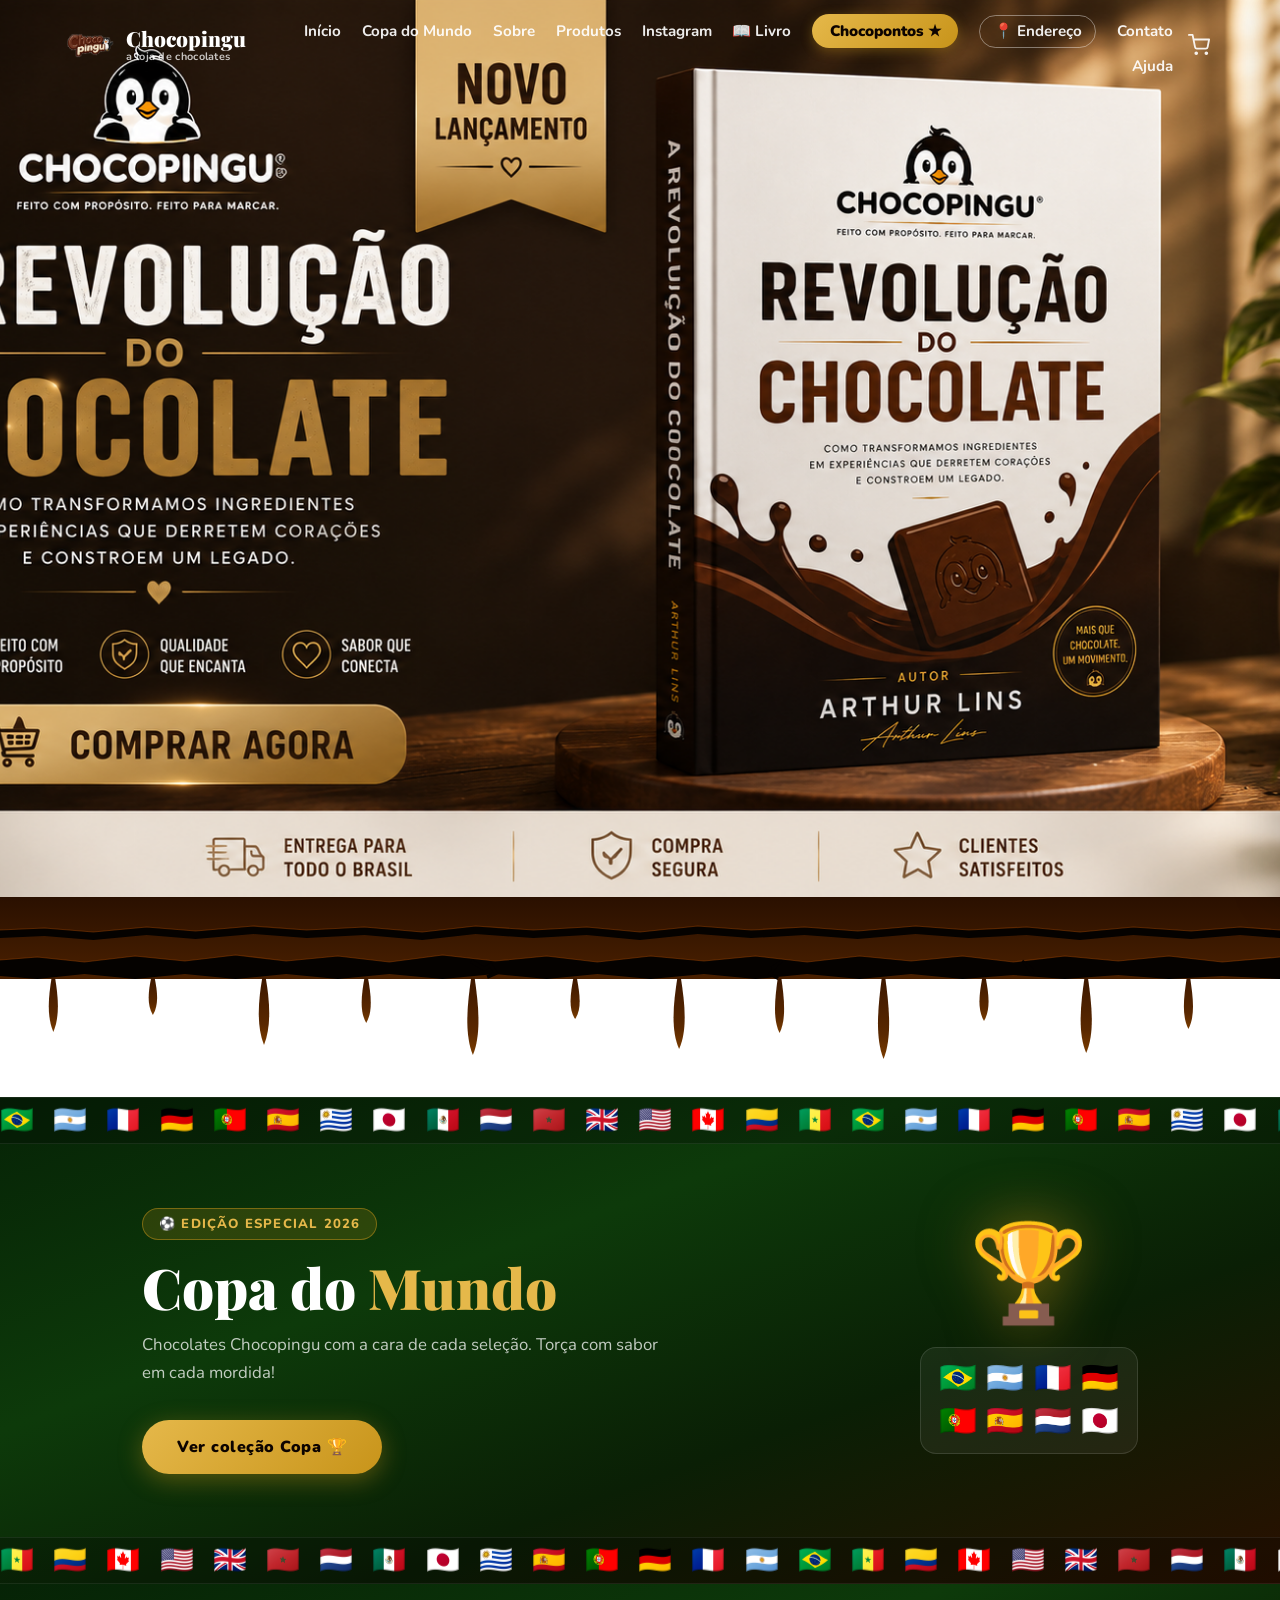
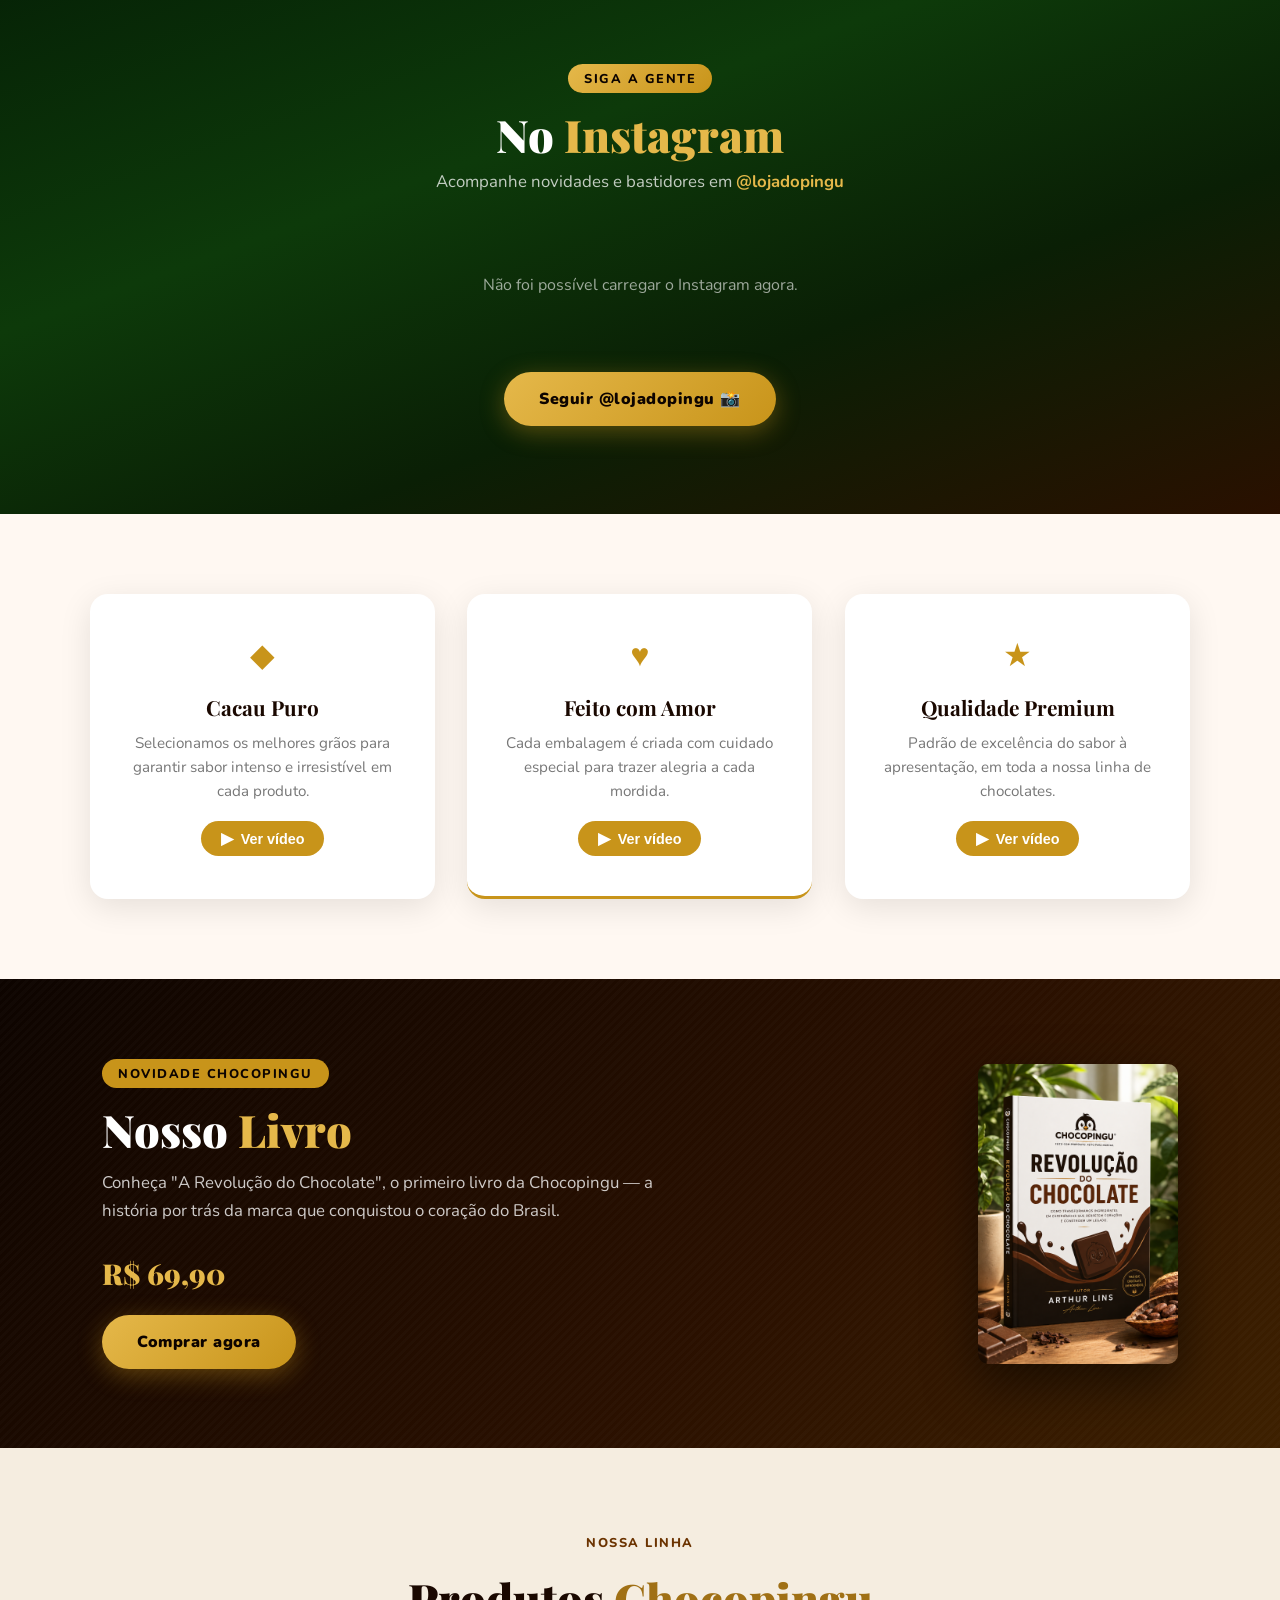
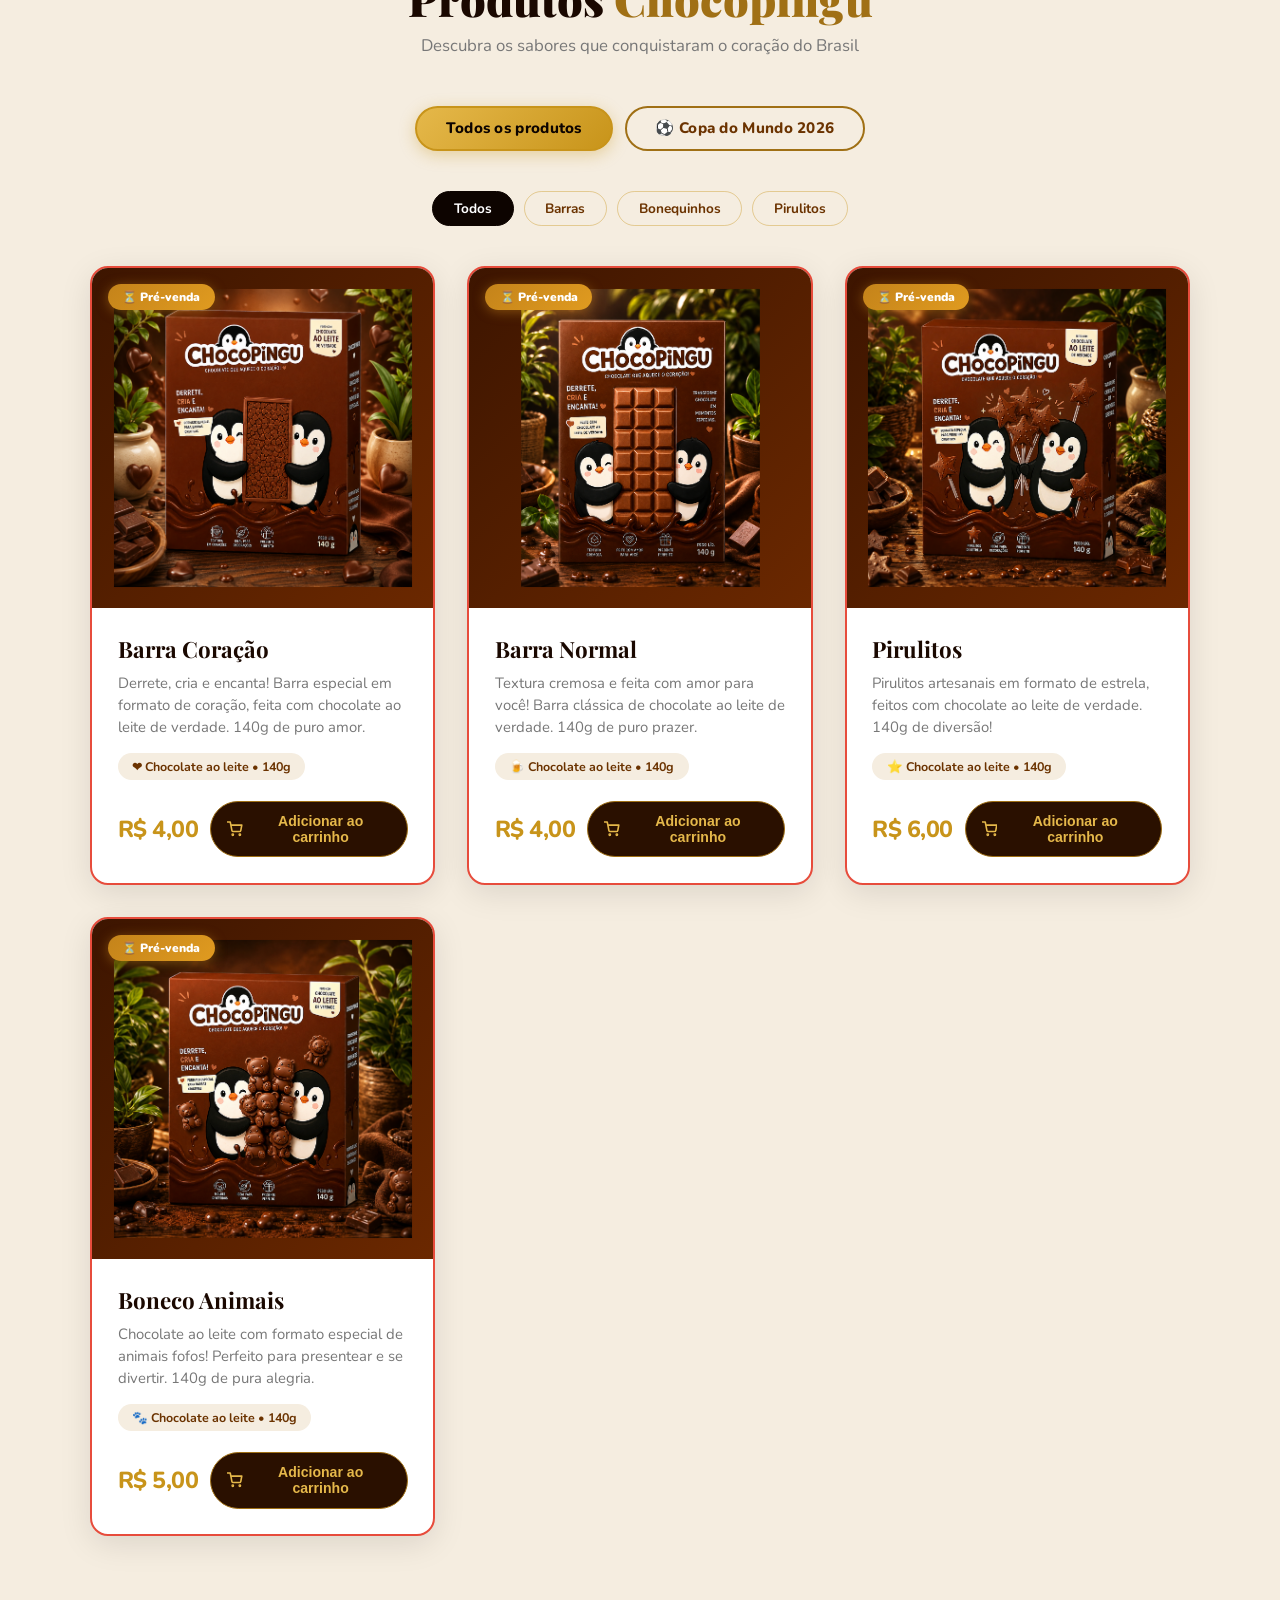
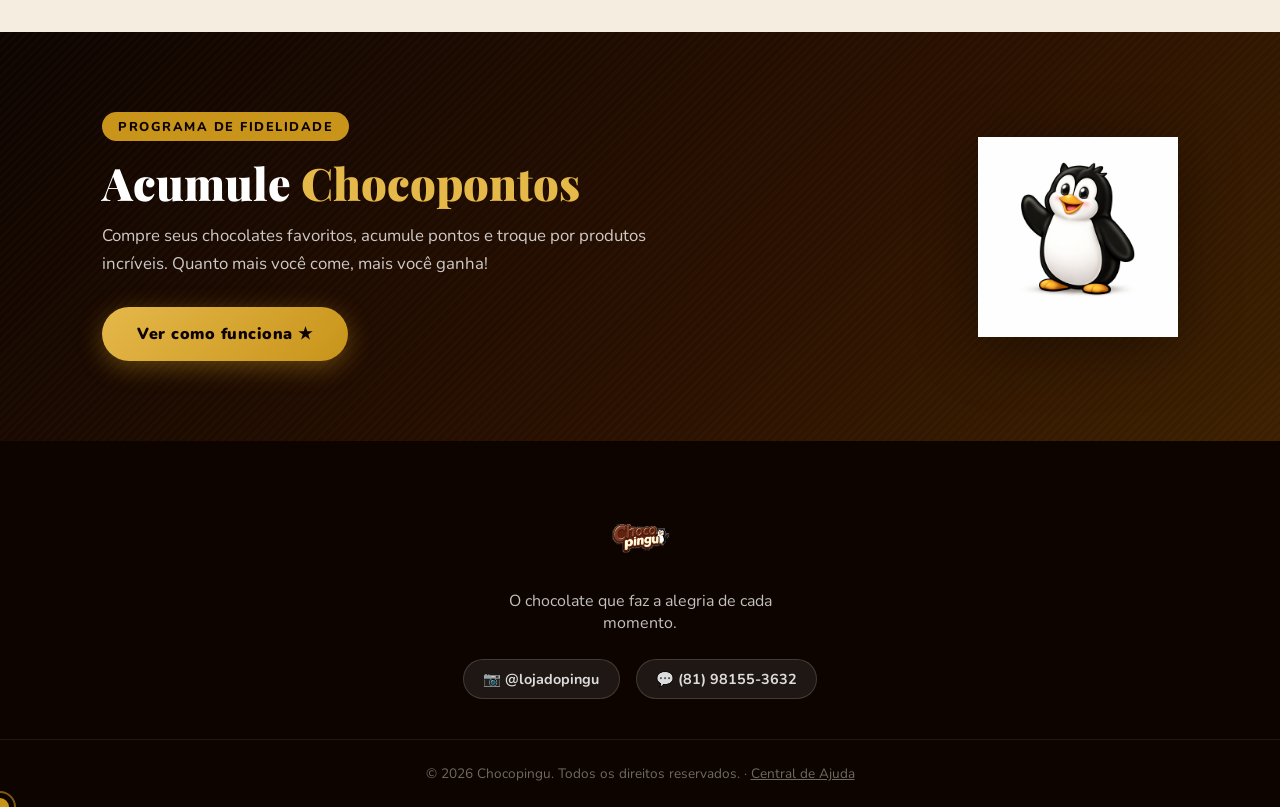
==== commit a49a3375: "Banner do hero preenche a tela inteira (full-bleed)" ====
--- a/index.html
+++ b/index.html
@@ -44,11 +44,9 @@
 
   <!-- ===== HERO ===== -->
   <section class="hero" id="inicio">
-    <div class="hero-center">
-      <a href="#livro" class="hero-banner-link">
-        <img src="imagens/banner-inicial.png" alt="A Revolução do Chocolate — livro Chocopingu" class="hero-banner-img" />
-      </a>
-    </div>
+    <a href="#livro" class="hero-banner-link">
+      <img src="imagens/banner-inicial.png" alt="A Revolução do Chocolate — livro Chocopingu" class="hero-banner-img" />
+    </a>
     <div class="hero-bubbles">
       <span></span><span></span><span></span><span></span><span></span>
     </div>
--- a/style.css
+++ b/style.css
@@ -219,13 +219,6 @@
   );
 }
 
-.hero-center {
-  position: relative;
-  display: flex; flex-direction: column;
-  align-items: center; text-align: center;
-  gap: 1.4rem;
-}
-
 @keyframes flutua { 0%,100%{transform:translateY(0)} 50%{transform:translateY(-14px)} }
 
 .hero-tagline {
@@ -254,18 +247,19 @@
 .badge-estrela { font-size: .75rem; opacity: .8; }
 
 .hero-banner-link {
+  position: absolute;
+  top: 0; left: 0;
+  width: 100%; height: 100%;
   display: block;
-  transition: transform .3s;
-}
-.hero-banner-link:hover { transform: translateY(-6px); }
+  z-index: 0;
+}
 
 .hero-banner-img {
-  max-width: min(1100px, 92vw);
   width: 100%;
-  height: auto;
+  height: 100%;
+  object-fit: cover;
+  object-position: center;
   display: block;
-  border-radius: 16px;
-  filter: drop-shadow(0 16px 32px rgba(0,0,0,.5));
 }
 
 /* bolhas */
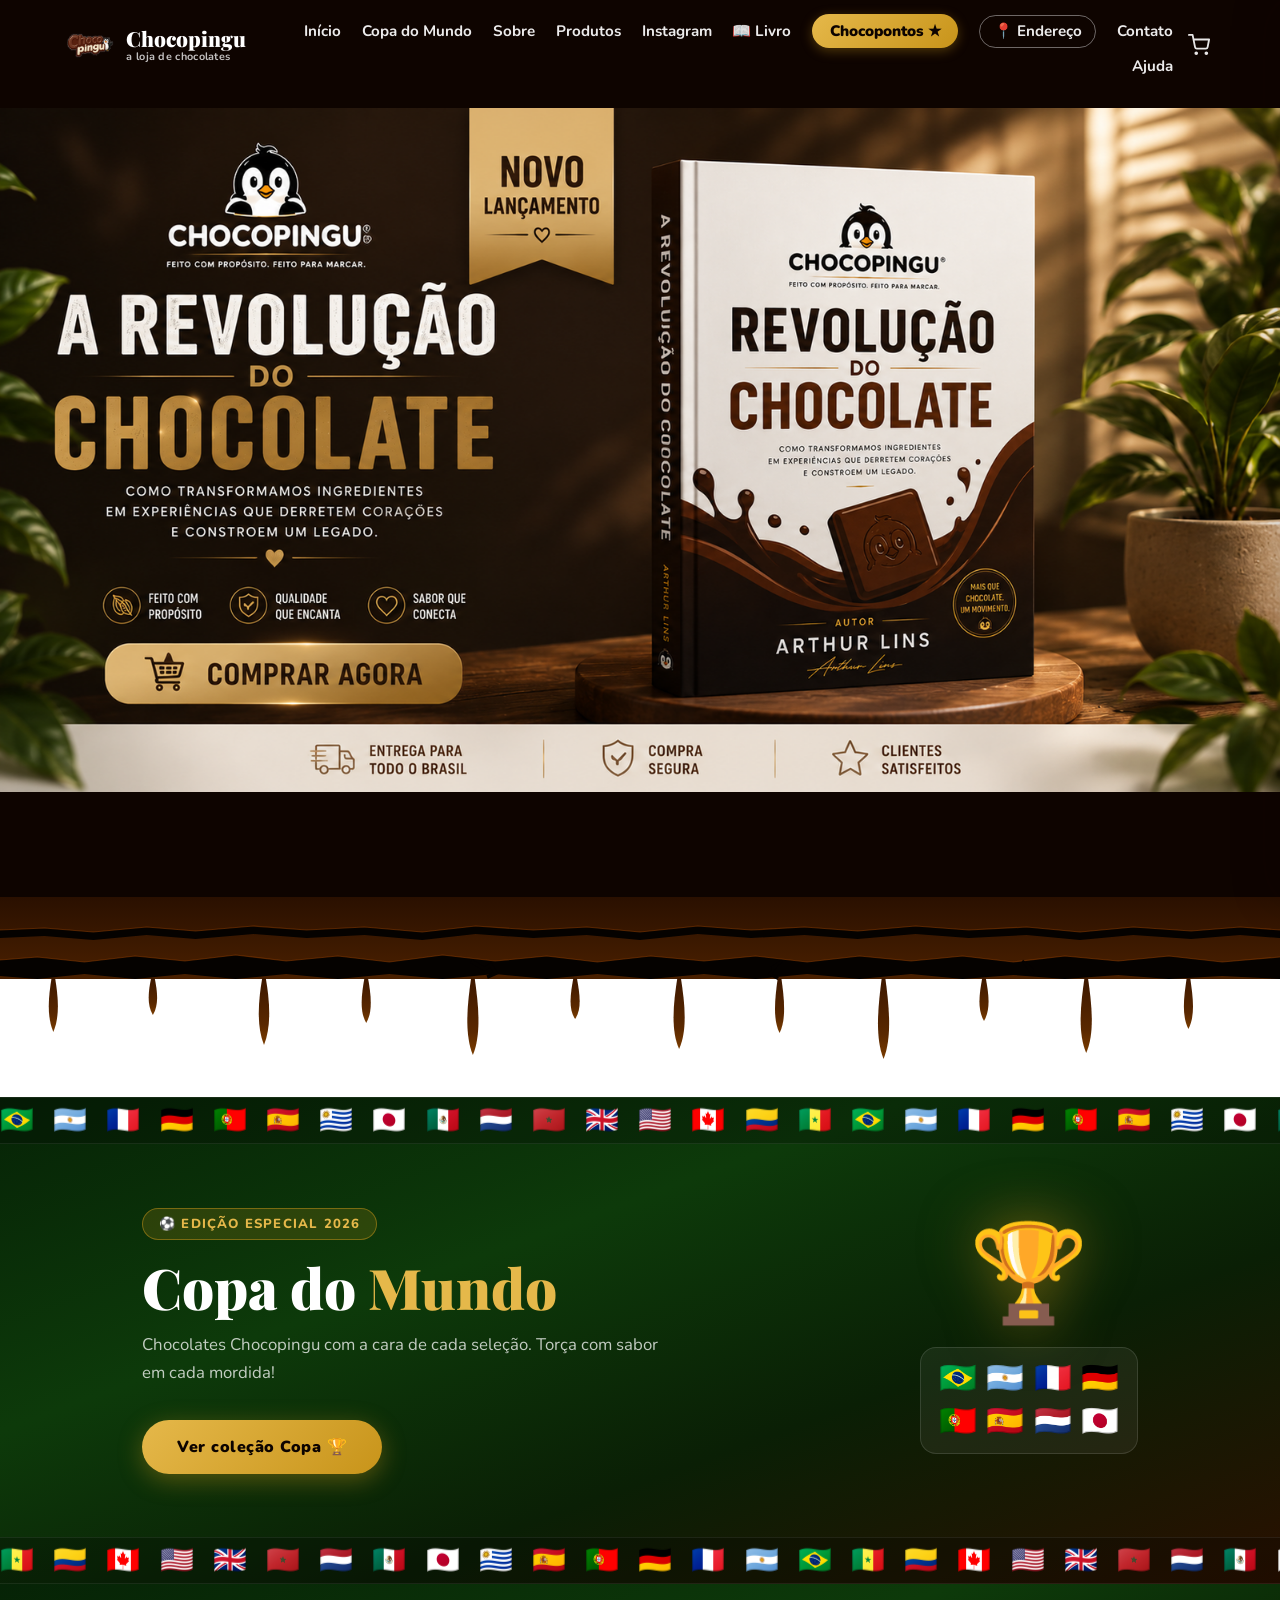
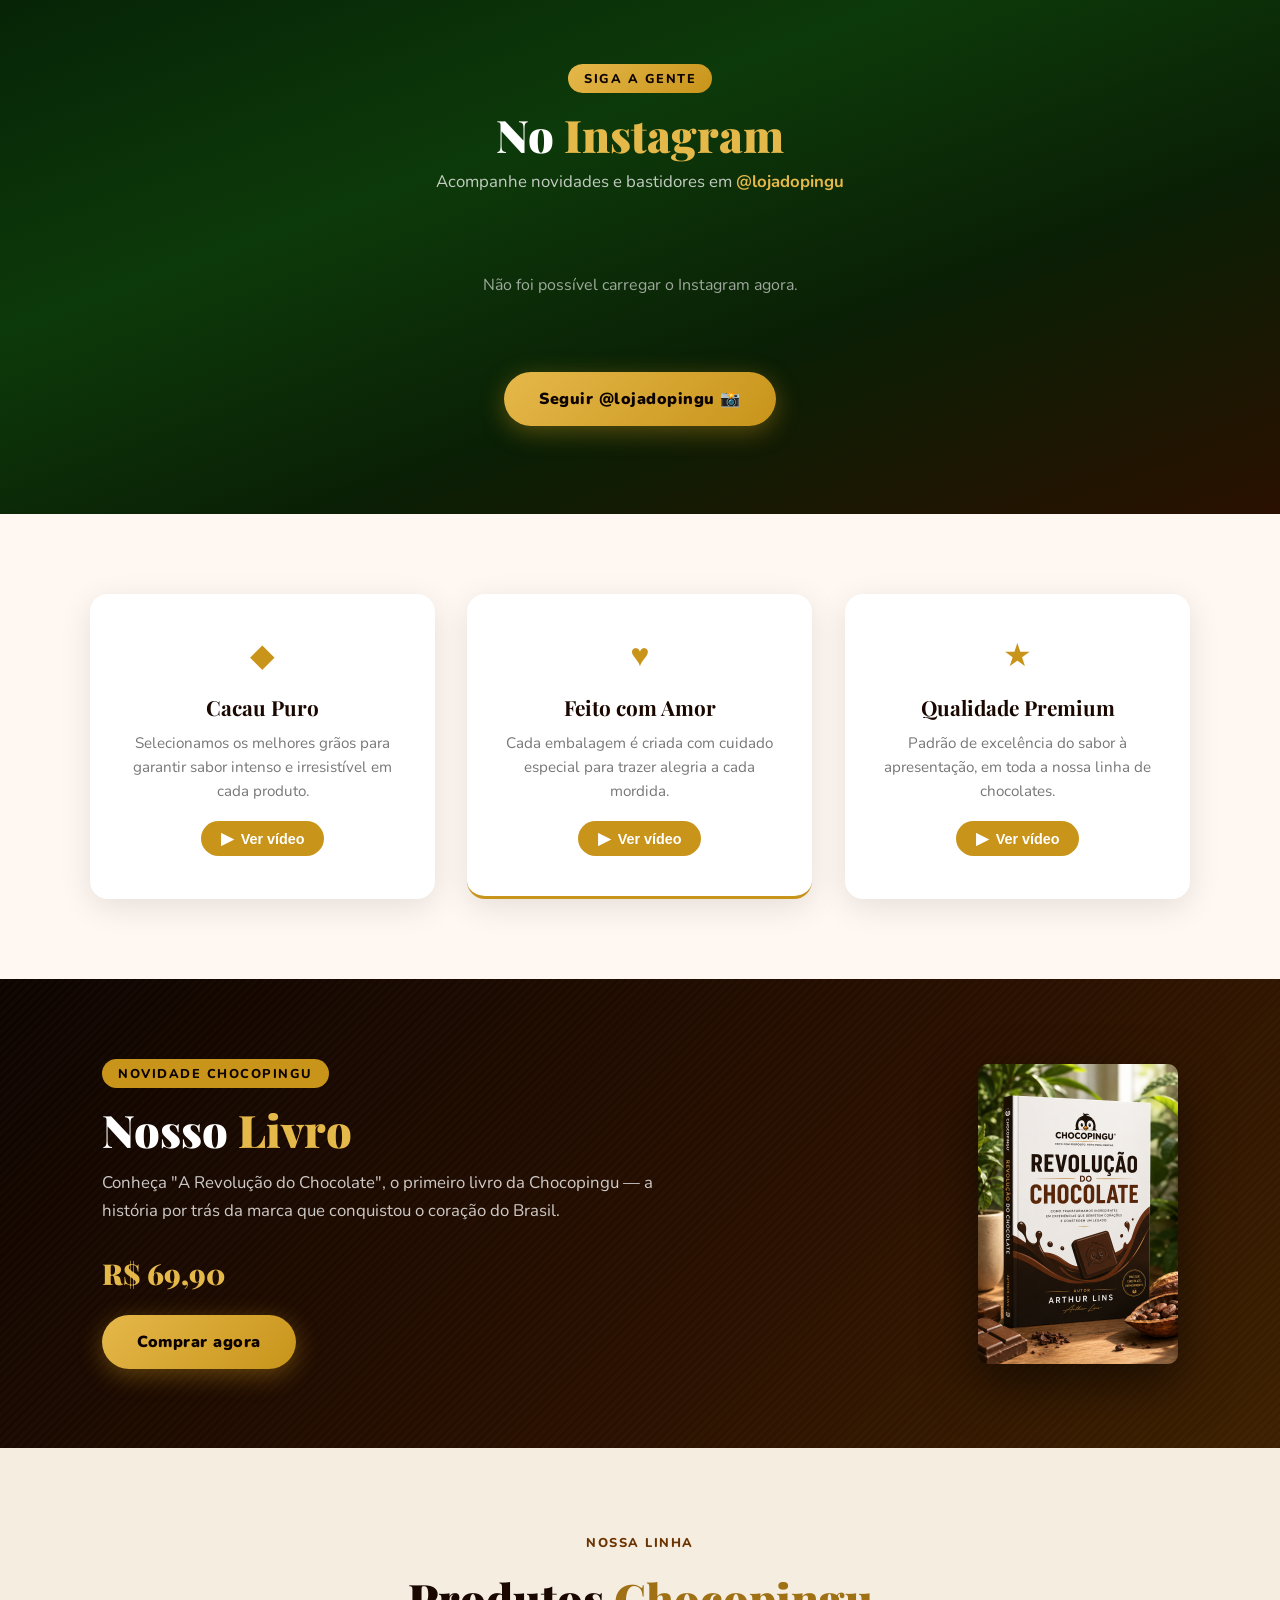
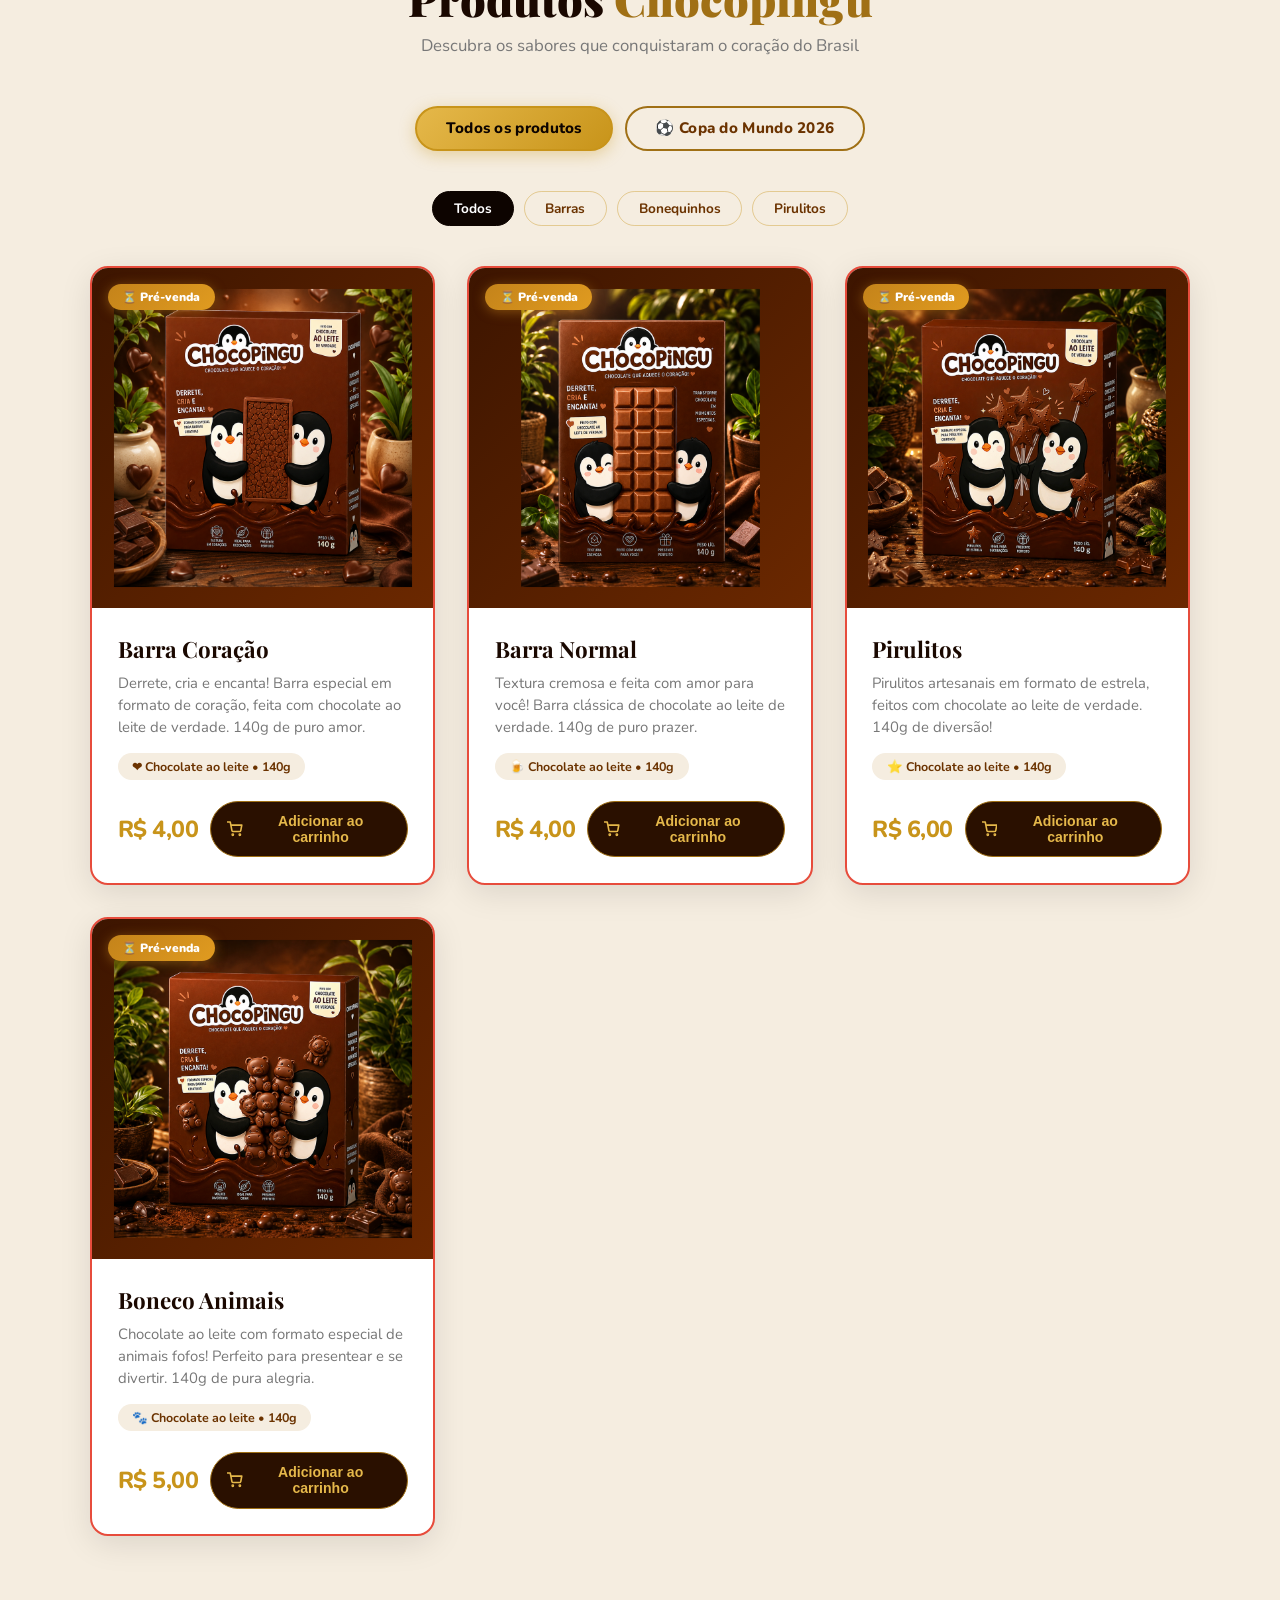
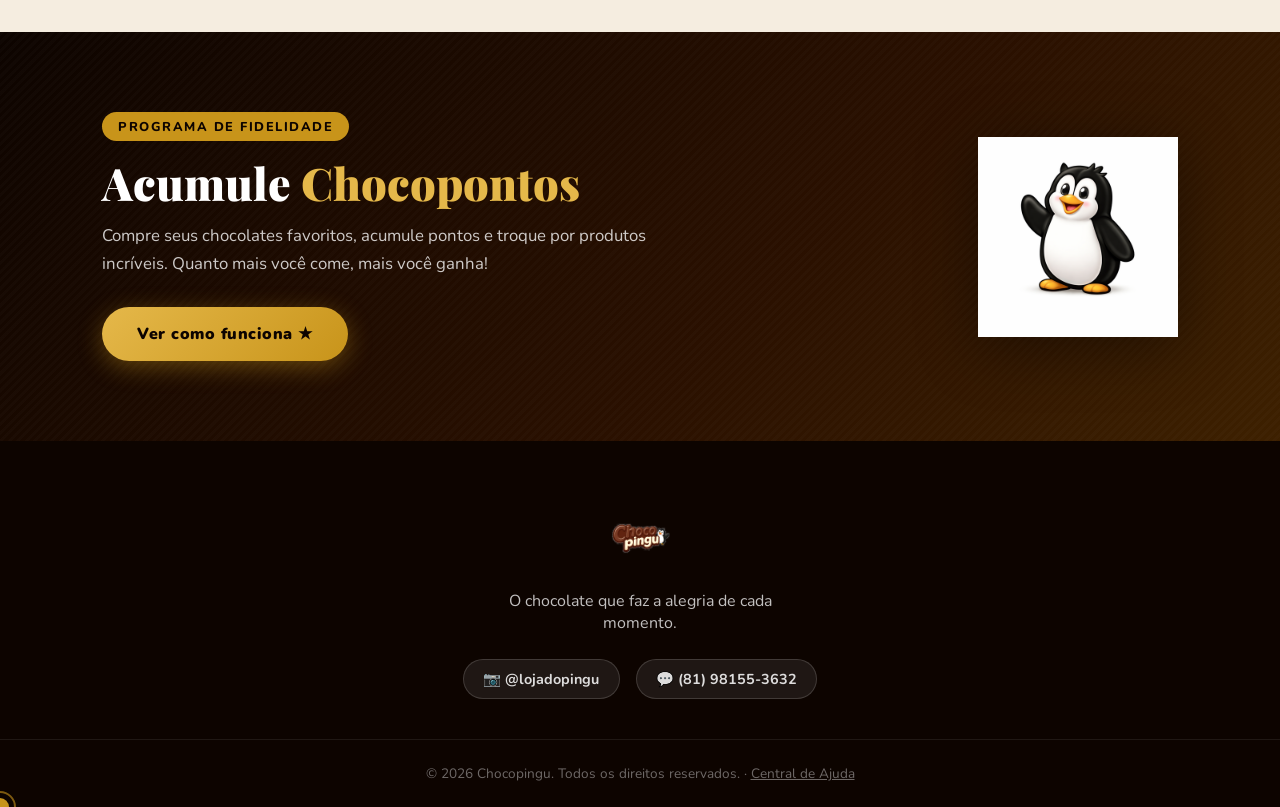
==== commit 45797b20: "Melhora performance e SEO do site - Reduz peso das imagens de produto/banner/logo em ~44% (redimensi" ====
--- a/index.html
+++ b/index.html
@@ -4,6 +4,13 @@
   <meta charset="UTF-8" />
   <meta name="viewport" content="width=device-width, initial-scale=1.0" />
   <title>Chocopingu — Chocolate que diverte!</title>
+  <meta name="description" content="Chocolates artesanais Chocopingu: barras, pirulitos e bonecos de chocolate ao leite. Peça online com entrega, PIX, boleto ou cartão." />
+  <meta property="og:title" content="Chocopingu — Chocolate que diverte!" />
+  <meta property="og:description" content="Chocolates artesanais Chocopingu: barras, pirulitos e bonecos de chocolate ao leite. Peça online com entrega, PIX, boleto ou cartão." />
+  <meta property="og:image" content="https://chocopingu.com.br/imagens/logo2.png" />
+  <meta property="og:type" content="website" />
+  <meta property="og:url" content="https://chocopingu.com.br/" />
+  <meta name="twitter:card" content="summary" />
   <link rel="icon" href="imagens/logo2.png" />
   <link rel="preconnect" href="https://fonts.googleapis.com" />
   <link rel="preconnect" href="https://fonts.gstatic.com" crossorigin />
@@ -192,7 +199,7 @@
       <span class="banner-livro-preco">R$ 69,90</span>
       <button class="btn-ouro" onclick="comprarLivro()">Comprar agora</button>
     </div>
-    <img src="imagens/capa-revolucao-do-chocolate.png" alt="Capa do livro A Revolução do Chocolate" class="banner-livro-capa" />
+    <img src="imagens/capa-revolucao-do-chocolate.png" alt="Capa do livro A Revolução do Chocolate" class="banner-livro-capa" loading="lazy" />
   </div>
 
   <!-- ===== PRODUTOS ===== -->
@@ -244,7 +251,7 @@
       <p>Compre seus chocolates favoritos, acumule pontos e troque por produtos incríveis. Quanto mais você come, mais você ganha!</p>
       <button class="btn-ouro" id="btnChocopontosBanner">Ver como funciona &#9733;</button>
     </div>
-    <img src="imagens/pingu_squared.png" alt="Pingu" class="banner-pingu" />
+    <img src="imagens/pingu_squared.png" alt="Pingu" class="banner-pingu" loading="lazy" />
   </div>
 
   <!-- ===== MODAL CHOCOPONTOS ===== -->
@@ -274,7 +281,7 @@
         <div class="modal-produtos" style="grid-template-columns:repeat(2,1fr)">
           <div class="modal-card">
             <div class="modal-img-wrap">
-              <img src="imagens/barra-coracao.png" alt="Barra Coração" />
+              <img src="imagens/barra-coracao.png" alt="Barra Coração" loading="lazy" />
             </div>
             <div class="modal-info">
               <h3>Barra Coração</h3>
@@ -285,7 +292,7 @@
           </div>
           <div class="modal-card">
             <div class="modal-img-wrap">
-              <img src="imagens/barra-normal.png" alt="Barra Normal" />
+              <img src="imagens/barra-normal.png" alt="Barra Normal" loading="lazy" />
             </div>
             <div class="modal-info">
               <h3>Barra Normal</h3>
@@ -296,7 +303,7 @@
           </div>
           <div class="modal-card">
             <div class="modal-img-wrap">
-              <img src="imagens/pirulitos-novo.png" alt="Pirulitos" />
+              <img src="imagens/pirulitos-novo.png" alt="Pirulitos" loading="lazy" />
             </div>
             <div class="modal-info">
               <h3>Pirulitos</h3>
@@ -307,7 +314,7 @@
           </div>
           <div class="modal-card">
             <div class="modal-img-wrap">
-              <img src="imagens/bonecos-animais.png" alt="Boneco Animais" />
+              <img src="imagens/bonecos-animais.png" alt="Boneco Animais" loading="lazy" />
             </div>
             <div class="modal-info">
               <h3>Boneco Animais</h3>
@@ -549,7 +556,7 @@
           : '<span class="produto-preco">' + precoFmt + '</span>';
         return '<div class="' + cardClass + '" data-prod-id="' + p.id + '">' +
           '<span class="' + badgeClass + '" id="badge-prod-' + p.id + '">' + badgeText + '</span>' +
-          '<div class="produto-img-wrap"><img src="' + p.img + '" alt="' + p.nome + ' Chocopingu" /></div>' +
+          '<div class="produto-img-wrap"><img src="' + p.img + '" alt="' + p.nome + ' Chocopingu" loading="lazy" /></div>' +
           '<div class="produto-info">' +
             '<h3>' + p.nome + '</h3>' +
             '<p>' + p.desc + '</p>' +
--- a/style.css
+++ b/style.css
@@ -257,7 +257,7 @@
 .hero-banner-img {
   width: 100%;
   height: 100%;
-  object-fit: cover;
+  object-fit: contain;
   object-position: center;
   display: block;
 }
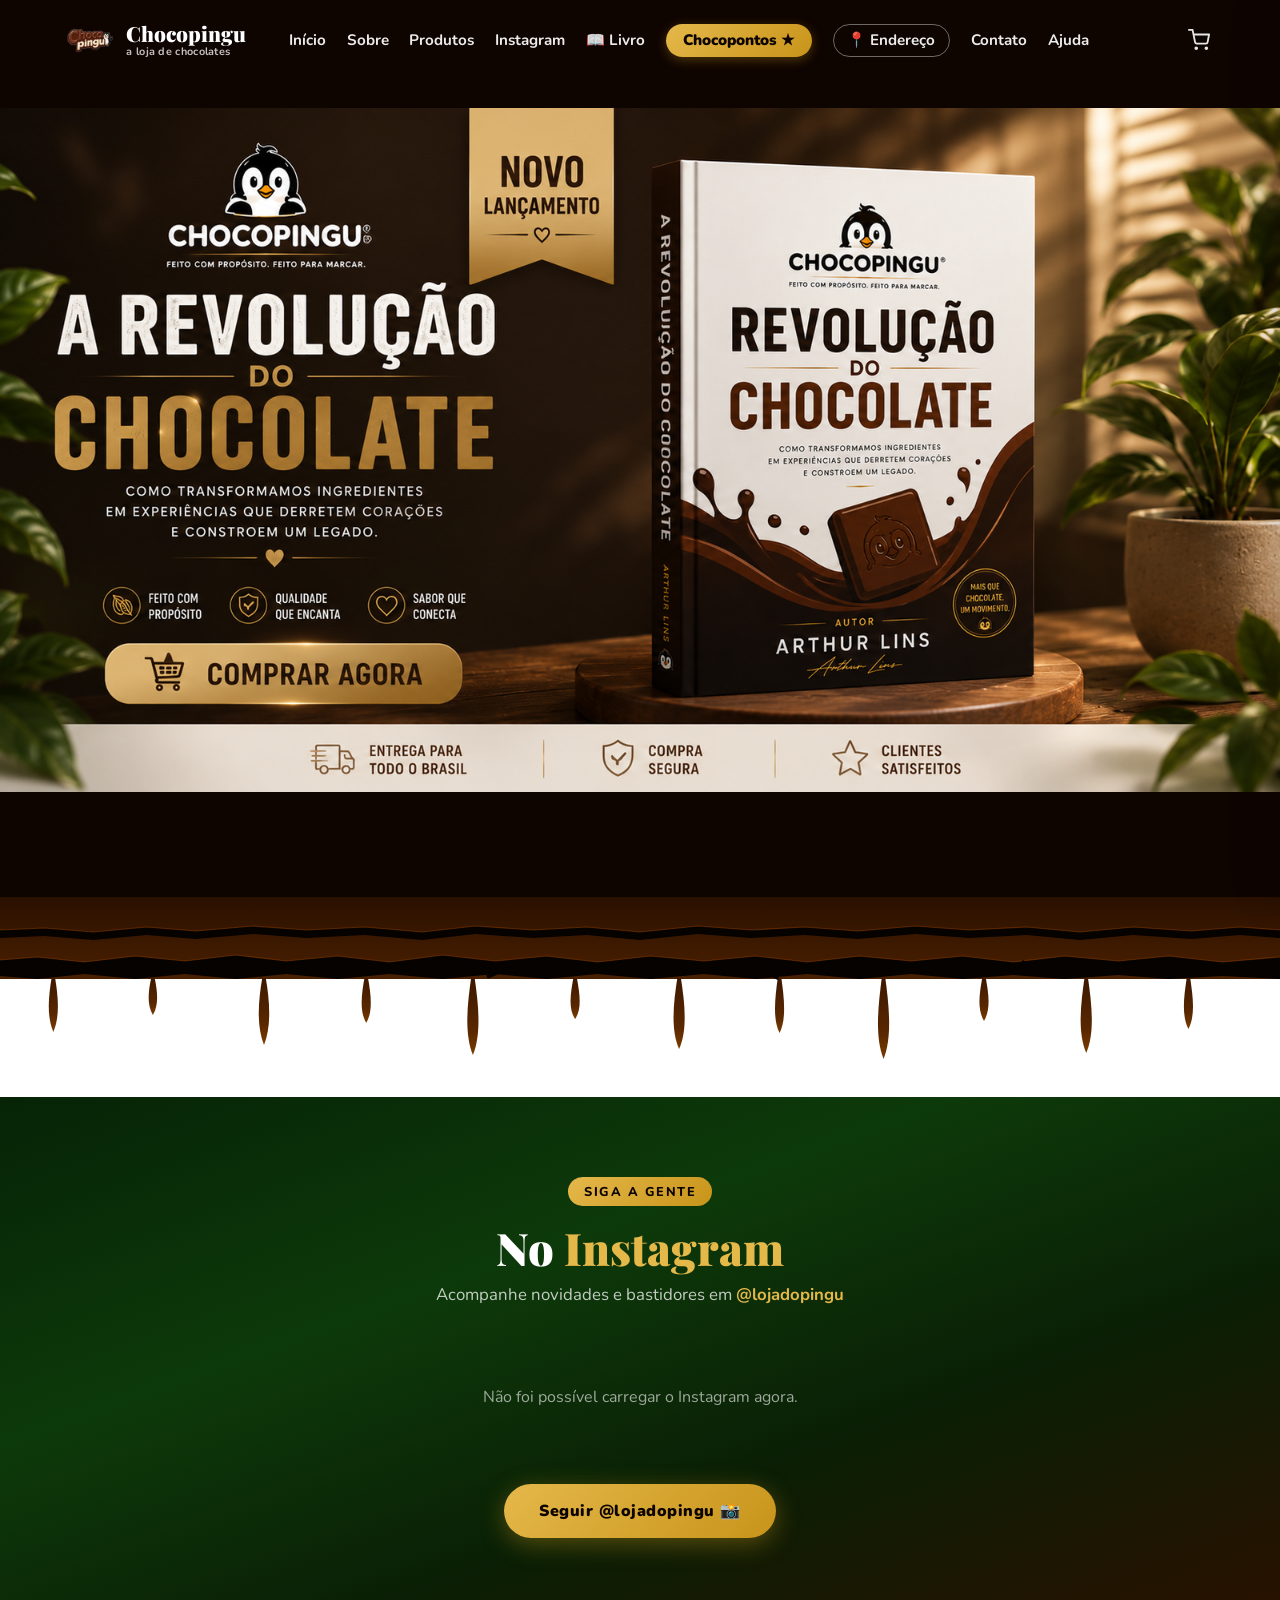
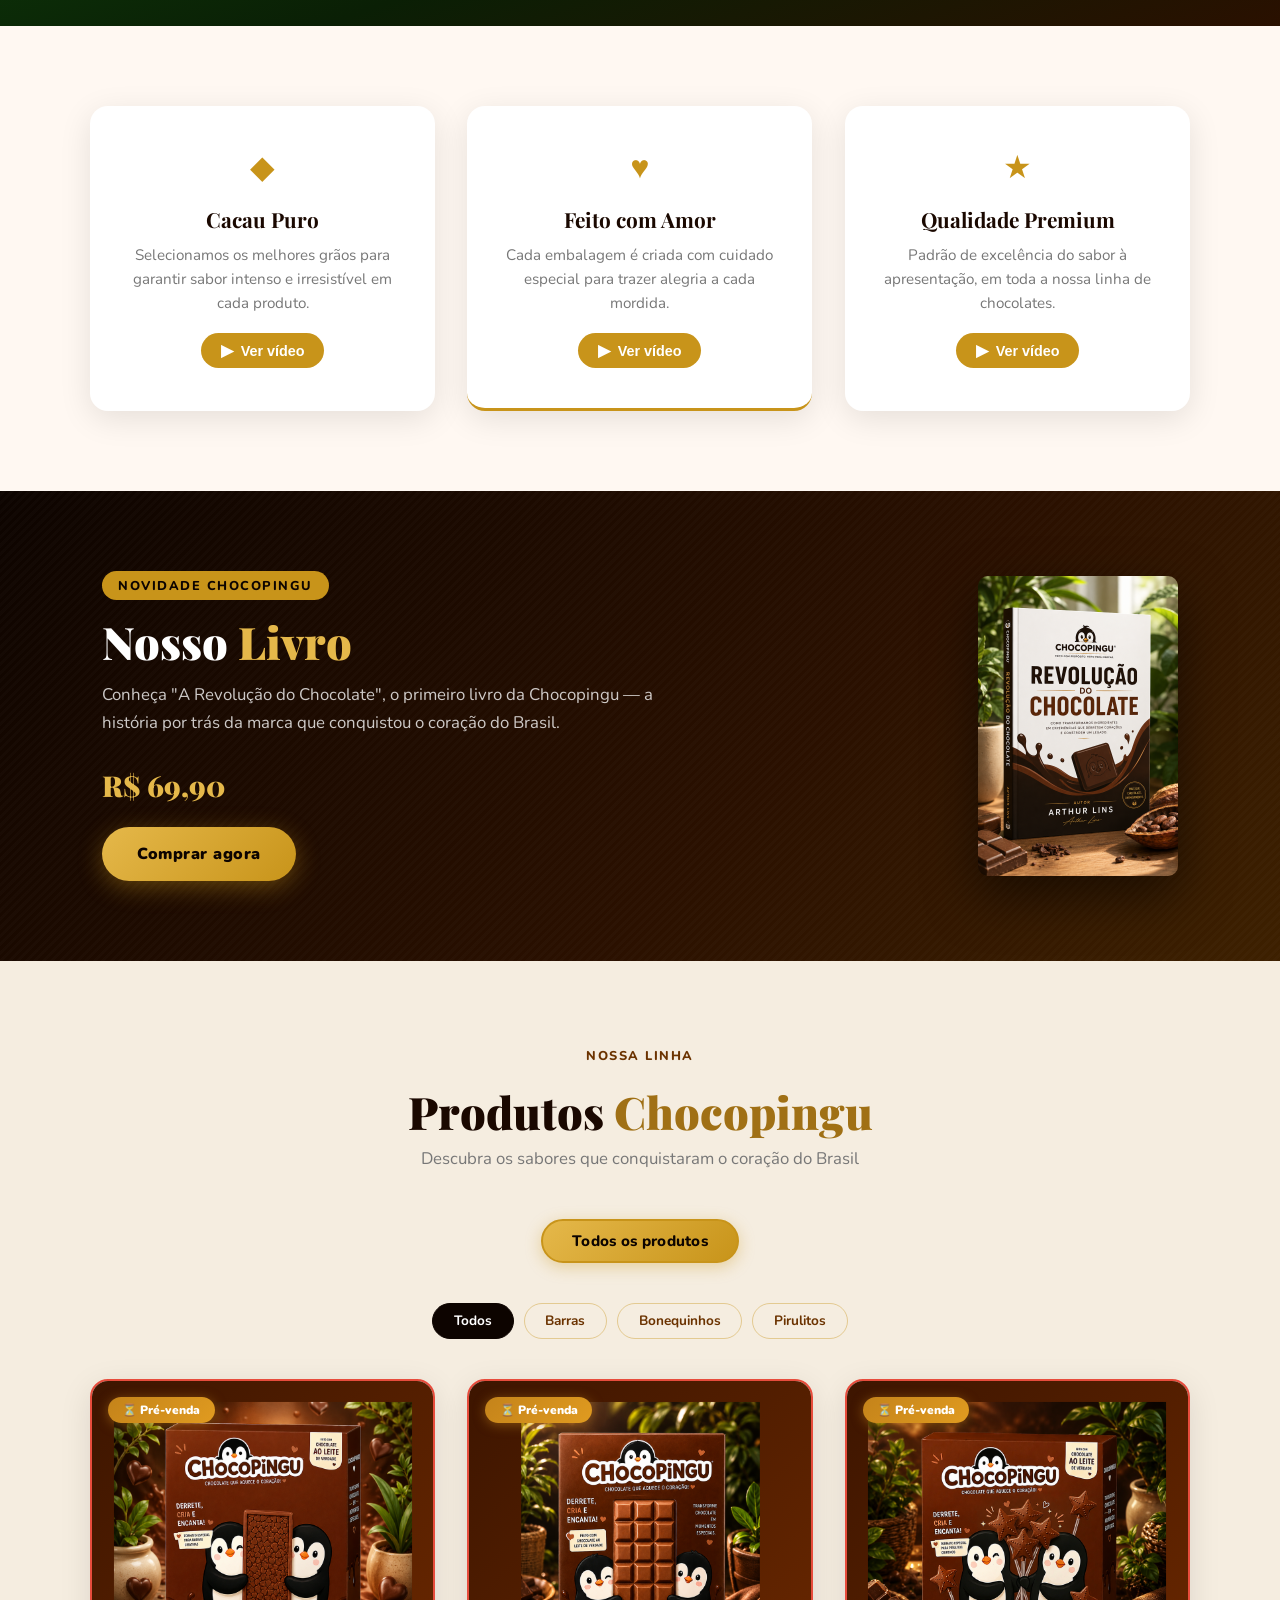
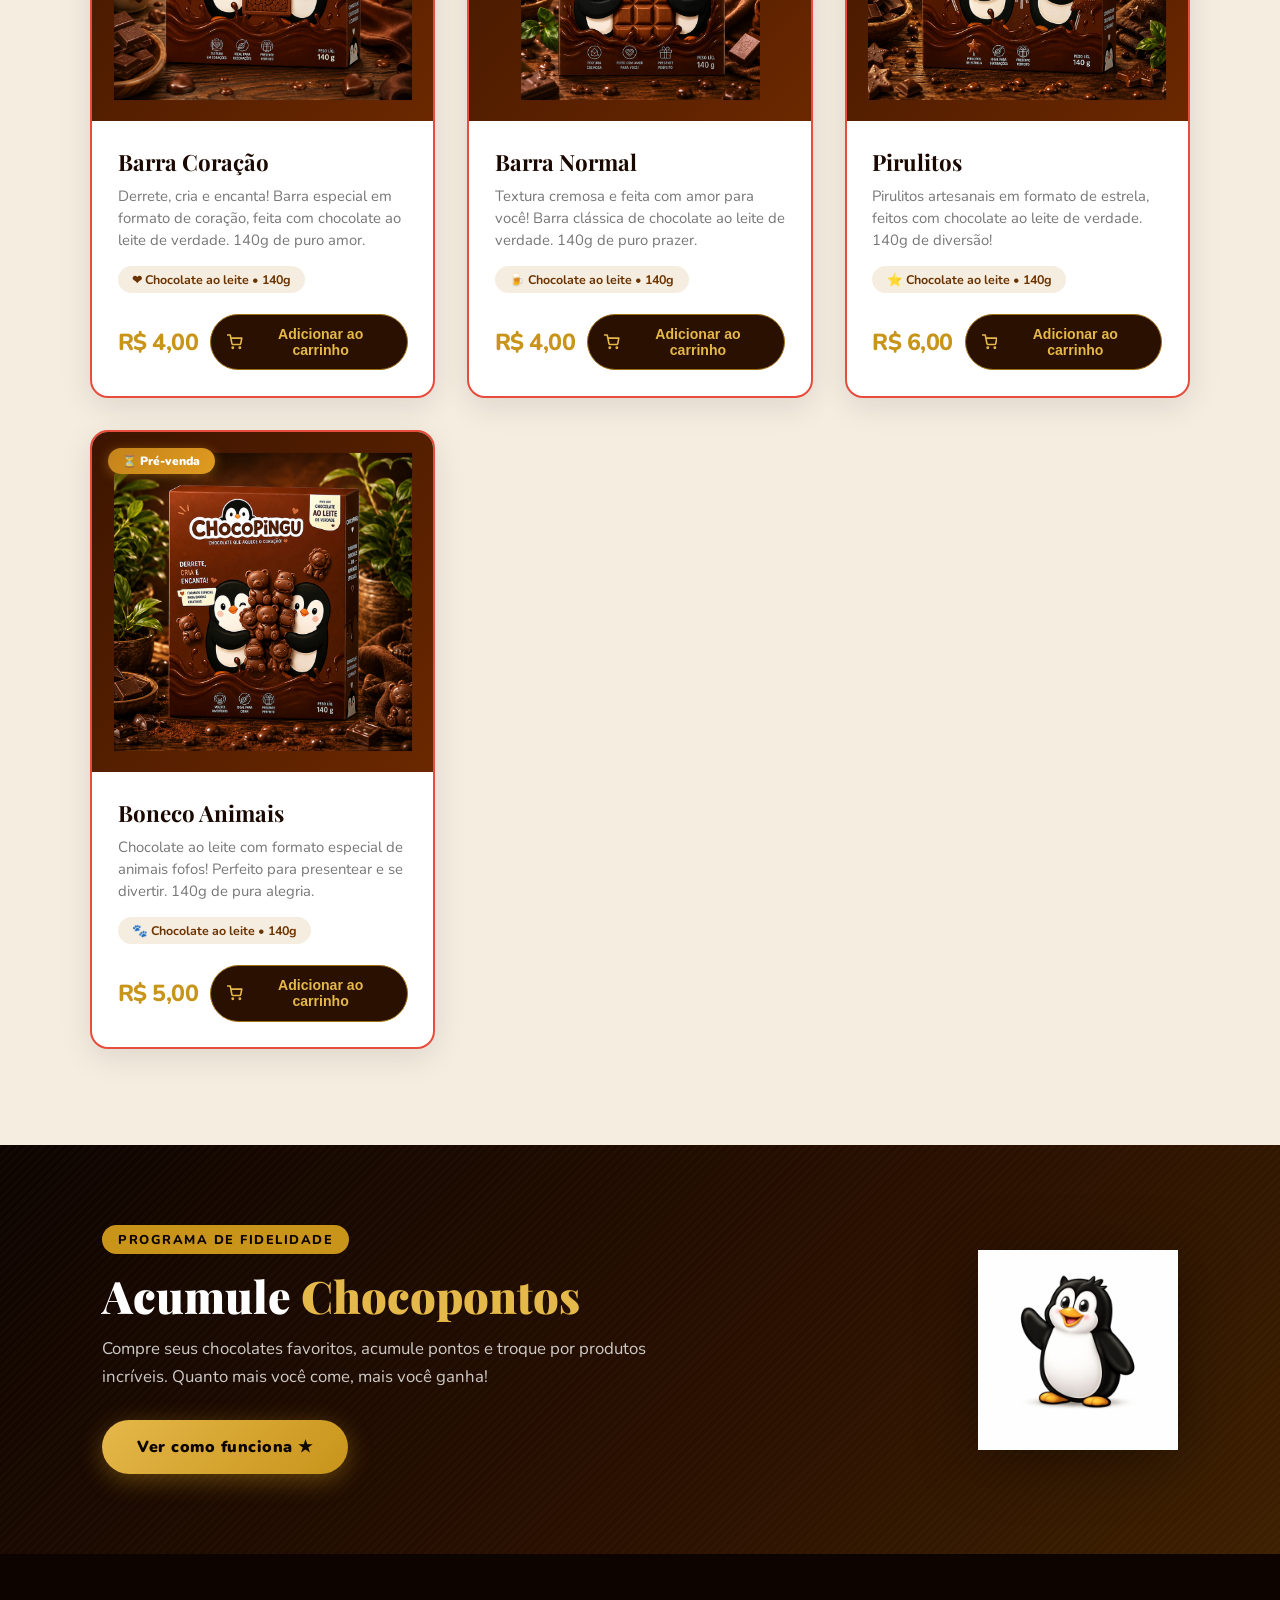
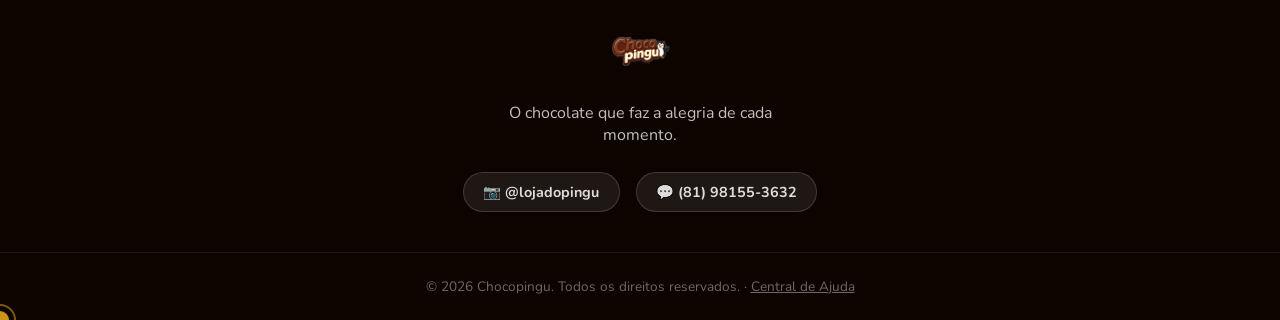
==== commit 19142bd6: "Remove tudo relacionado à Copa do Mundo 2026 A pedido do Arthur ("tire o copa do mundo, tudo de copa" ====
--- a/index.html
+++ b/index.html
@@ -32,7 +32,6 @@
     <button class="menu-toggle" id="menuToggle" aria-label="Menu">&#9776;</button>
     <nav class="nav-links" id="navLinks">
       <a href="#inicio">Início</a>
-      <a href="#copa">Copa do Mundo</a>
       <a href="#pilares">Sobre</a>
       <a href="#produtos">Produtos</a>
       <a href="#instagram">Instagram</a>
@@ -112,39 +111,6 @@
     </svg>
   </div>
 
-  <!-- ===== COPA DO MUNDO 2026 ===== -->
-  <section class="copa-section" id="copa">
-    <div class="copa-flags-strip">
-      <div class="copa-flags-track">
-        <span>🇧🇷</span><span>🇦🇷</span><span>🇫🇷</span><span>🇩🇪</span><span>🇵🇹</span><span>🇪🇸</span><span>🇺🇾</span><span>🇯🇵</span><span>🇲🇽</span><span>🇳🇱</span><span>🇲🇦</span><span>🇬🇧</span><span>🇺🇸</span><span>🇨🇦</span><span>🇨🇴</span><span>🇸🇳</span>
-        <span>🇧🇷</span><span>🇦🇷</span><span>🇫🇷</span><span>🇩🇪</span><span>🇵🇹</span><span>🇪🇸</span><span>🇺🇾</span><span>🇯🇵</span><span>🇲🇽</span><span>🇳🇱</span><span>🇲🇦</span><span>🇬🇧</span><span>🇺🇸</span><span>🇨🇦</span><span>🇨🇴</span><span>🇸🇳</span>
-      </div>
-    </div>
-    <div class="copa-main">
-      <div class="copa-esq reveal reveal-esq">
-        <span class="copa-pill">⚽ Edição Especial 2026</span>
-        <h2>Copa do <span>Mundo</span></h2>
-        <p>Chocolates Chocopingu com a cara de cada seleção. Torça com sabor em cada mordida!</p>
-        <button class="btn-ouro btn-copa-cta" onclick="document.getElementById('produtos').scrollIntoView({behavior:'smooth'});setTimeout(()=>mudarAba('copa'),700)">
-          Ver coleção Copa &#127942;
-        </button>
-      </div>
-      <div class="copa-dir reveal reveal-dir">
-        <div class="copa-trofeu">🏆</div>
-        <div class="copa-paises">
-          <span>🇧🇷</span><span>🇦🇷</span><span>🇫🇷</span><span>🇩🇪</span>
-          <span>🇵🇹</span><span>🇪🇸</span><span>🇳🇱</span><span>🇯🇵</span>
-        </div>
-      </div>
-    </div>
-    <div class="copa-flags-strip copa-flags-bottom">
-      <div class="copa-flags-track copa-flags-rtl">
-        <span>🇸🇳</span><span>🇨🇴</span><span>🇨🇦</span><span>🇺🇸</span><span>🇬🇧</span><span>🇲🇦</span><span>🇳🇱</span><span>🇲🇽</span><span>🇯🇵</span><span>🇺🇾</span><span>🇪🇸</span><span>🇵🇹</span><span>🇩🇪</span><span>🇫🇷</span><span>🇦🇷</span><span>🇧🇷</span>
-        <span>🇸🇳</span><span>🇨🇴</span><span>🇨🇦</span><span>🇺🇸</span><span>🇬🇧</span><span>🇲🇦</span><span>🇳🇱</span><span>🇲🇽</span><span>🇯🇵</span><span>🇺🇾</span><span>🇪🇸</span><span>🇵🇹</span><span>🇩🇪</span><span>🇫🇷</span><span>🇦🇷</span><span>🇧🇷</span>
-      </div>
-    </div>
-  </section>
-
   <!-- ===== INSTAGRAM ===== -->
   <section class="instagram-feed" id="instagram">
     <div class="section-header reveal">
@@ -212,7 +178,6 @@
 
     <div class="catalogo-tabs">
       <button class="catalogo-tab ativo" id="tabTodos" onclick="mudarAba('todos')">Todos os produtos</button>
-      <button class="catalogo-tab" id="tabCopa" onclick="mudarAba('copa')">⚽ Copa do Mundo 2026</button>
     </div>
 
     <div class="categoria-filtros" id="categoriaFiltros">
@@ -223,23 +188,6 @@
     </div>
 
     <div class="produtos-grid reveal" id="gridTodos"></div>
-
-    <!-- ===== COPA DO MUNDO — VOTAÇÃO ===== -->
-    <div class="hidden" id="gridCopa">
-      <div class="copa-vote-section">
-        <div class="copa-vote-hero">
-          <span class="copa-pill-cat">⚽ Copa do Mundo 2026</span>
-          <h3 class="copa-vote-titulo">Quem vai ganhar a Copa?</h3>
-          <p class="copa-vote-sub">Vote no seu favorito e veja o placar em tempo real!</p>
-          <div id="copaVotadoInfo" class="copa-votado-info hidden">
-            Você votou em <strong id="copaVotadoNome"></strong> <span id="copaVotadoFlag"></span>
-            <button class="copa-mudar-voto" onclick="mudarVotoCopa()">Mudar voto</button>
-          </div>
-          <p class="copa-total-votos"><span id="copaTotalVotos">0</span> votos registrados</p>
-        </div>
-        <div class="copa-paises-grid" id="copaPaisesGrid"></div>
-      </div>
-    </div>
 
   </section>
 
--- a/style.css
+++ b/style.css
@@ -1228,114 +1228,6 @@
   position: relative;
 }
 
-/* ===== COPA DO MUNDO 2026 ===== */
-.copa-section {
-  background: linear-gradient(160deg, #062306 0%, #0d3a0a 35%, #0a1f05 65%, var(--choco-mid) 100%);
-  overflow: hidden;
-  position: relative;
-}
-
-.copa-flags-strip {
-  overflow: hidden;
-  padding: .55rem 0;
-  background: rgba(0,0,0,.25);
-  border-top: 1px solid rgba(255,255,255,.07);
-  border-bottom: 1px solid rgba(255,255,255,.07);
-}
-
-.copa-flags-track {
-  display: flex;
-  gap: 1.2rem;
-  width: max-content;
-  animation: slideBandeiras 28s linear infinite;
-  font-size: 1.7rem;
-  line-height: 1;
-}
-.copa-flags-rtl { animation-direction: reverse; animation-duration: 22s; }
-
-@keyframes slideBandeiras {
-  from { transform: translateX(0); }
-  to   { transform: translateX(-50%); }
-}
-
-.copa-main {
-  display: flex;
-  align-items: center;
-  justify-content: space-between;
-  gap: 3rem;
-  padding: 4rem 8%;
-  max-width: 1200px;
-  margin: 0 auto;
-}
-
-.copa-esq { max-width: 520px; }
-
-.copa-pill {
-  display: inline-block;
-  background: rgba(200,148,26,.18);
-  border: 1.5px solid rgba(200,148,26,.5);
-  color: var(--ouro-claro);
-  font-size: .82rem;
-  font-weight: 800;
-  letter-spacing: 1.2px;
-  text-transform: uppercase;
-  padding: .38rem 1rem;
-  border-radius: 50px;
-  margin-bottom: 1rem;
-}
-
-.copa-esq h2 {
-  color: var(--branco);
-  font-size: clamp(2.2rem, 5vw, 3.5rem);
-  line-height: 1.1;
-  margin-bottom: .8rem;
-}
-.copa-esq h2 span { color: var(--ouro-claro); }
-
-.copa-esq p {
-  color: rgba(255,255,255,.75);
-  font-size: 1.05rem;
-  line-height: 1.7;
-  margin-bottom: 2rem;
-}
-
-.copa-dir {
-  display: flex;
-  flex-direction: column;
-  align-items: center;
-  gap: 1.5rem;
-  flex-shrink: 0;
-}
-
-.copa-trofeu {
-  font-size: 6rem;
-  line-height: 1;
-  animation: trofeuFloat 3s ease-in-out infinite;
-  filter: drop-shadow(0 0 28px rgba(200,148,26,.55));
-}
-@keyframes trofeuFloat {
-  0%,100% { transform: translateY(0) rotate(-3deg); }
-  50%      { transform: translateY(-16px) rotate(3deg); }
-}
-
-.copa-paises {
-  display: grid;
-  grid-template-columns: repeat(4, 1fr);
-  gap: .6rem;
-  background: rgba(255,255,255,.06);
-  border: 1px solid rgba(255,255,255,.12);
-  border-radius: 16px;
-  padding: .9rem 1.1rem;
-}
-.copa-paises span {
-  font-size: 1.9rem;
-  text-align: center;
-  transition: transform .2s;
-  cursor: default;
-  line-height: 1.1;
-}
-.copa-paises span:hover { transform: scale(1.35); }
-
 /* ===== TABS CATÁLOGO ===== */
 .catalogo-tabs {
   display: flex;
@@ -1457,170 +1349,6 @@
 
 .hidden { display: none !important; }
 
-/* ===== COPA — VOTAÇÃO ===== */
-.copa-vote-section { padding: 0 0 2rem; }
-
-.copa-vote-hero {
-  text-align: center;
-  padding: 2rem 5% 2.5rem;
-}
-
-.copa-pill-cat {
-  display: inline-block;
-  background: rgba(200,148,26,.12);
-  border: 1.5px solid rgba(200,148,26,.4);
-  color: var(--ouro-escuro);
-  font-size: .82rem;
-  font-weight: 800;
-  letter-spacing: 1.2px;
-  text-transform: uppercase;
-  padding: .38rem 1rem;
-  border-radius: 50px;
-}
-
-.copa-vote-titulo {
-  font-family: 'Playfair Display', serif;
-  font-size: clamp(1.5rem, 3.5vw, 2.2rem);
-  color: var(--texto);
-  margin: .8rem 0 .4rem;
-}
-
-.copa-vote-sub {
-  color: var(--cinza);
-  font-size: .95rem;
-  margin-bottom: 1.2rem;
-}
-
-.copa-votado-info {
-  display: inline-flex;
-  align-items: center;
-  gap: .6rem;
-  background: #eaf5ea;
-  border: 1.5px solid #4caf50;
-  color: #2e7d32;
-  padding: .5rem 1.2rem;
-  border-radius: 50px;
-  font-size: .9rem;
-  font-weight: 700;
-  margin-bottom: .8rem;
-}
-
-.copa-mudar-voto {
-  background: none;
-  border: 1.5px solid #2e7d32;
-  color: #2e7d32;
-  padding: .2rem .7rem;
-  border-radius: 50px;
-  font-size: .78rem;
-  font-weight: 700;
-  cursor: pointer;
-  font-family: 'Nunito', sans-serif;
-  transition: background .2s;
-}
-.copa-mudar-voto:hover { background: #c8e6c9; }
-
-.copa-total-votos {
-  font-size: .88rem;
-  color: var(--cinza);
-  font-weight: 700;
-  margin-top: .3rem;
-}
-
-.copa-paises-grid {
-  display: grid;
-  grid-template-columns: repeat(auto-fill, minmax(148px, 1fr));
-  gap: .9rem;
-  max-width: 1100px;
-  margin: 0 auto;
-  padding: 0 5%;
-}
-
-.copa-pais-card {
-  background: var(--branco);
-  border: 2px solid var(--bege);
-  border-radius: 16px;
-  padding: 1.1rem .9rem;
-  text-align: center;
-  cursor: pointer;
-  transition: transform .2s, border-color .2s, box-shadow .2s;
-  display: flex;
-  flex-direction: column;
-  align-items: center;
-  gap: .42rem;
-  user-select: none;
-}
-.copa-pais-card:hover {
-  transform: translateY(-4px);
-  border-color: var(--ouro);
-  box-shadow: 0 8px 24px rgba(200,148,26,.15);
-}
-.copa-pais-card.meu-voto {
-  border-color: #4caf50;
-  background: #f1f8f1;
-  box-shadow: 0 4px 16px rgba(76,175,80,.2);
-  cursor: default;
-}
-.copa-paises-grid.ja-votou .copa-pais-card:not(.meu-voto) { cursor: default; }
-.copa-paises-grid.ja-votou .copa-pais-card:not(.meu-voto):hover {
-  transform: none; border-color: var(--bege); box-shadow: none;
-}
-
-.copa-pais-flag { font-size: 2.6rem; line-height: 1.1; }
-
-.copa-pais-nome {
-  font-weight: 800;
-  font-size: .85rem;
-  color: var(--texto);
-  line-height: 1.2;
-}
-
-.copa-barra-wrap {
-  width: 100%;
-  height: 5px;
-  background: var(--bege);
-  border-radius: 3px;
-  overflow: hidden;
-}
-.copa-barra {
-  height: 100%;
-  background: linear-gradient(90deg, var(--ouro-claro), var(--ouro));
-  border-radius: 3px;
-  transition: width .6s ease;
-  min-width: 2px;
-}
-.copa-pais-card.meu-voto .copa-barra {
-  background: linear-gradient(90deg, #66bb6a, #43a047);
-}
-
-.copa-pais-pct {
-  font-size: .74rem;
-  color: var(--cinza);
-  font-weight: 700;
-}
-
-.copa-pais-btn {
-  font-size: .78rem;
-  font-weight: 800;
-  color: var(--ouro-escuro);
-  background: var(--bege);
-  padding: .25rem .8rem;
-  border-radius: 50px;
-  transition: background .2s, color .2s;
-}
-.copa-pais-card:hover .copa-pais-btn {
-  background: var(--ouro);
-  color: var(--branco);
-}
-
-.copa-check {
-  font-size: .72rem;
-  font-weight: 800;
-  color: #43a047;
-  background: #c8e6c9;
-  padding: .18rem .65rem;
-  border-radius: 50px;
-}
-
 /* ===== RESPONSIVO ===== */
 @media (max-width: 900px) {
   .banner-chocopontos { flex-direction: column; text-align: center; padding: 4rem 5%; }
@@ -1630,10 +1358,6 @@
 }
 
 @media (max-width: 600px) {
-  .copa-main { flex-direction: column; text-align: center; padding: 3rem 5%; }
-  .copa-dir  { order: -1; }
-  .copa-trofeu { font-size: 4rem; }
-  .copa-paises { grid-template-columns: repeat(4, 1fr); gap: .4rem; }
   .menu-toggle { display: block; }
   .navbar-logo-texto small { display: none; }
   .navbar-logo-texto strong { font-size: 1.1rem; }
